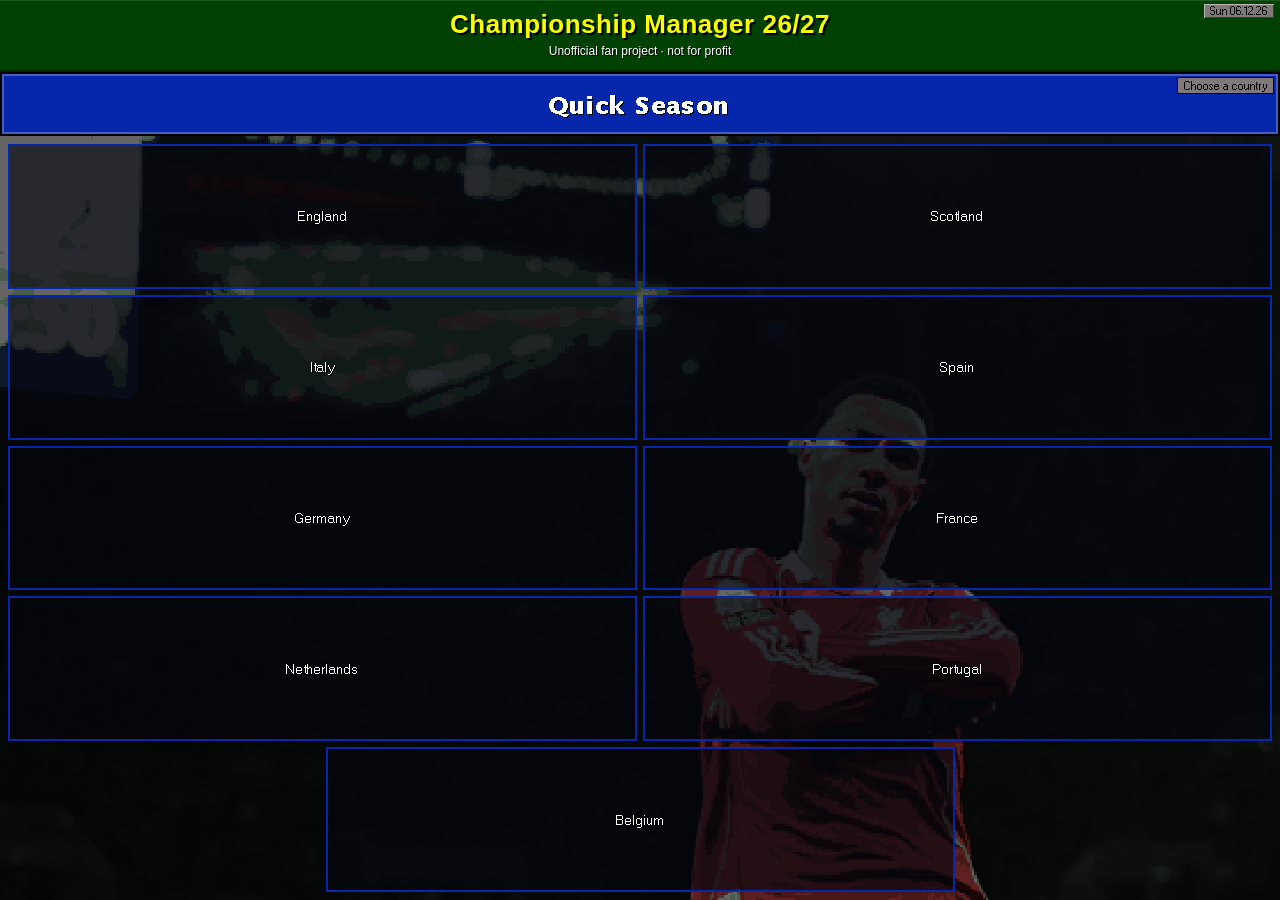
==== docs/index.html @ a817f006 "Initial commit: Reconstructed Championship Manager 26/27 standalone web edition" ====
<!doctype html>
<html lang="en">
<head>
<meta charset="utf-8">
<meta name="viewport" content="width=device-width, initial-scale=1">
<meta name="robots" content="noindex, nofollow">
<title>Quick Season · CM 26/27</title>
<link rel="icon" href="favicon.ico" sizes="any">
<link rel="icon" type="image/png" sizes="32x32" href="/assets/favicon-32.png">
<link rel="apple-touch-icon" href="/assets/apple-touch-icon.png">
<link rel="stylesheet" href="assets/site.css">

</head>
<body class="page-season" data-page="season" data-build="39">
<div id="bg"></div>

<header class="titlebar">
  <a class="longdate" id="longDate" href="index.html" data-tip="Back to the main screen">Championship Manager 26/27</a>
  <div class="tagline" data-tip="Unofficial, not-for-profit fan project. Not affiliated with or endorsed by Sports Interactive, Square Enix or Eidos. Championship Manager is a trademark of Square Enix.">Unofficial fan project · not for profit</div>
  <span class="datetag" id="shortDate"></span>
</header>


<nav class="minimenu" aria-label="Site">
  <a class="tile" href="index.html" data-page="home" data-tip="Back to the main screen">Home</a>
  <a class="tile" href="how-to-play" data-page="how-to-play" data-tip="What you need, saving, how long things take, and common questions">How to Play / FAQs</a>
  <a class="tile" href="see-the-game" data-page="see-the-game" data-tip="Stills from the game, with what's new">View Screenshots</a>
  <a class="tile" href="database.html" data-page="database" data-tip="How the 2026/27 players, clubs and managers break down">Explore Database</a>
  <a class="tile" href="changes.html" data-page="changes" data-tip="Every fix and change since launch, and known issues">Latest Updates</a>
  <a class="tile" href="feedback" data-page="feedback" data-tip="Report a bug, wrong player data, or an idea">Share Feedback</a>
  <a class="tile go" href="quick-season.html" data-page="play" data-tip="Play the game in this browser">Play Full Game</a>
  <a class="tile go touch-tile" href="quick-season.html" data-page="season" data-tip="Take over a club and play a quick season on your phone">Play Quick Season</a>
  
</nav>

<main>
<div id="season" class="season" aria-live="polite"><p class="qs-hint">Loading the leagues…</p></div>
<noscript><p class="screen-sub">Quick Season needs JavaScript switched on.</p></noscript>
<div class="rotate-note" role="alert"><div><span class="rotate-icon" aria-hidden="true"></span><p>Turn your phone upright to play</p><small>Quick Season is laid out for portrait</small></div></div>

</main>

<p class="foot legal">Unofficial, not-for-profit fan project. Not affiliated with or endorsed by Sports Interactive, Square Enix or Eidos. Championship Manager is a trademark of Square Enix.</p>

<div class="status" id="status" role="status">Please Select</div>

<script src="assets/analytics.js"></script>
<script src="assets/site.js"></script>
<script src="assets/season.js"></script>
</body>
</html>
---- docs/assets/site.css ----
/* CM 26/27 site. Colours sampled from the game's main menu (title bar, menu tiles, "Please Select" bar). */
@font-face { font-family: 'CM Pixel'; src: url('fonts/ms_sans_serif.woff2') format('woff2'); font-weight: 400; }
@font-face { font-family: 'CM Pixel'; src: url('fonts/ms_sans_serif_bold.woff2') format('woff2'); font-weight: 700; }
/* The game's own bitmap fonts (CM2627/MY1-7.FNT), pixel for pixel: fnt_to_woff.py; season.js pixelSnap picks one per text at its own size */
@font-face { font-family: 'CM Lucida'; src: url('fonts/cm_lucida.woff2') format('woff2'); font-weight: 400; }
@font-face { font-family: 'CM Lucida'; src: url('fonts/cm_lucida_bold.woff2') format('woff2'); font-weight: 700; }
@font-face { font-family: 'CM Sans 13'; src: url('fonts/cm_sans_13.woff2') format('woff2'); }   /* the game's MS Sans Serif sizes (MY1-5.FNT) */
@font-face { font-family: 'CM Sans 16'; src: url('fonts/cm_sans_16.woff2') format('woff2'); }
@font-face { font-family: 'CM Sans 20'; src: url('fonts/cm_sans_20.woff2') format('woff2'); }
@font-face { font-family: 'CM Sans 24'; src: url('fonts/cm_sans_24.woff2') format('woff2'); }
@font-face { font-family: 'CM Sans 29'; src: url('fonts/cm_sans_29.woff2') format('woff2'); }

:root {
  --cm-bar: #004000;          /* title bar green */
  --cm-bar-edge: #002800;
  --cm-title: #fcfe02;        /* title bar text yellow */
  --cm-tile-edge: #0627ac;    /* menu tile border navy */
  --cm-tile: rgba(0, 0, 10, .38);
  --cm-tile-hover: rgba(6, 39, 172, .45);
  --cm-panel: rgba(4, 6, 22, .82);
  --cm-grey: #666466;         /* "Please Select" bar */
  --cm-grey-hi: #8c8a8c;
  --cm-grey-lo: #3a393a;
  --cm-tag: #7f797a;          /* date tag */
  --cm-text: #ffffff;
  --cm-muted: #c9cbd6;
  --cm-good: #5fe07a;
  --cm-bad: #ff6a5f;
  --game: 'Lucida Grande', 'Lucida Sans Unicode', 'Lucida Sans', Verdana, sans-serif;
  --pixel: 'CM Pixel', 'MS Sans Serif', Tahoma, sans-serif;
}
* { box-sizing: border-box; }
html, body { margin: 0; min-height: 100%; }
body { font: 14px/1.5 var(--game); color: var(--cm-text); background: #0b0d10; padding-bottom: 56px; }
a { color: var(--cm-title); }
/* Background: a floodlit pitch drawn in CSS (mown stripes, halfway line and centre circle), no photos */
#bg { position: fixed; inset: 0; z-index: -2;
  background:
    radial-gradient(ellipse at 50% 35%, rgba(255, 255, 255, .06), transparent 60%),
    url("data:image/svg+xml,%3Csvg xmlns='http://www.w3.org/2000/svg' viewBox='0 0 1000 640' preserveAspectRatio='xMidYMid slice'%3E%3Cg fill='none' stroke='%23ffffff' stroke-opacity='.10' stroke-width='3'%3E%3Crect x='40' y='40' width='920' height='560'/%3E%3Cline x1='500' y1='40' x2='500' y2='600'/%3E%3Ccircle cx='500' cy='320' r='90'/%3E%3Crect x='40' y='190' width='140' height='260'/%3E%3Crect x='820' y='190' width='140' height='260'/%3E%3C/g%3E%3C/svg%3E") center/cover no-repeat,
    repeating-linear-gradient(90deg, #15491f 0 7.14%, #11401b 7.14% 14.28%); }
#bg::after { content: ''; position: absolute; inset: 0; background: radial-gradient(ellipse at center, transparent 45%, rgba(0, 0, 0, .55)); }

/* Title bar: the date in yellow, a small date tag top right, as in the game */
.titlebar { position: sticky; top: 0; z-index: 10; background: var(--cm-bar); border-bottom: 2px solid var(--cm-bar-edge);
  box-shadow: inset 0 1px 0 #1d5a1d, 0 2px 0 #000; padding: 10px 120px; text-align: center; }
.longdate { display: inline-block; font: 700 26px/1.1 var(--game); color: var(--cm-title); text-shadow: 2px 2px 0 #000; letter-spacing: .5px; text-decoration: none; }
.menu + .grid { margin-top: 28px; }   /* home: room between the tiles and the panels */
/* Home: 97/98 screens dissolving into 26/27, one at a time (assets/dissolve.js) */
.menu + .compare { margin-top: 28px; }   /* home: the 97/98 → 26/27 carousel sits between the tiles and the panels */
.compare + .grid { margin-top: 14px; }
/* home: What's different fills its panel to the height of the right-hand column, rows spread evenly */
#differences { display: flex; flex-direction: column; }
#differences .body { flex: 1; }
#differences table.cm { height: 100%; }
#differences table.cm th, #differences table.cm td { vertical-align: middle; }
.compare .body { display: grid; grid-template-columns: minmax(0, 640px) minmax(0, 1fr); gap: 12px; padding: 12px; }
.compare canvas { display: block; width: 100%; height: auto; image-rendering: pixelated; border: 2px solid var(--cm-tile-edge); background: #000; }
.compare-tiles { display: flex; flex-direction: column; gap: 6px; }
.compare-tiles button { flex: 1; font: 700 15px var(--game); color: var(--cm-text); text-shadow: 1px 1px 0 #000; text-align: left; padding: 8px 12px; cursor: pointer;
  background: var(--cm-panel); border: 2px solid var(--cm-tile-edge); }
.compare-tiles button small { display: block; font: 12px var(--game); color: var(--cm-muted); margin-top: 2px; }
.compare-tiles button:hover { border-color: var(--cm-title); }
.compare-tiles button.on { background: var(--cm-bar); color: var(--cm-title); }
.tagline { margin-top: 3px; font-size: 12px; color: var(--cm-text); text-shadow: 1px 1px 0 #000; }
.datetag { position: absolute; top: 4px; right: 6px; font: 11px var(--pixel); color: #000; background: var(--cm-tag); padding: 1px 6px;
  box-shadow: inset 1px 1px 0 #b9b5b6, inset -1px -1px 0 #3d3a3b; }

main { max-width: 1000px; margin: 0 auto; padding: 0 16px 24px; }
.screen-title { text-align: center; font: 700 28px/1.2 var(--game); margin: 4px 0 18px; text-shadow: 2px 2px 0 #000; }
.screen-sub { text-align: center; margin: -12px auto 20px; max-width: 620px; font-size: 15px; text-shadow: 1px 1px 0 #000; }
.screen-sub:first-child { margin-top: 6px; font-size: 17px; max-width: 900px; }
/* Phones and tablets only (same test as window.cmTouchOnly in site.js): e.g. the home line saying where the game plays */
.touch-only { display: none; }
@media (hover: none) and (pointer: coarse) { html:not(.laptop) .touch-only { display: block; } }
html.touch .touch-only { display: block; }   /* html.touch: site.js's wider test (Samsung Internet); html.laptop: Windows/ChromeOS touch laptops */
.screen-sub .lead { display: block; font-size: 20px; margin-bottom: 2px; }   /* home intro: the second line reads as its sub-title */

/* Menu tiles, as on the game's main screen */
.tile { font: 19px/1.15 var(--game); color: var(--cm-text); text-shadow: 2px 2px 0 #000; background: var(--cm-tile); text-decoration: none;
  border: 2px solid var(--cm-tile-edge); min-height: 150px; padding: 10px; display: flex; align-items: center; justify-content: center;
  text-align: center; cursor: pointer; }
.tile:hover, .tile:focus-visible { background: var(--cm-tile-hover); outline: none; }
.tile.go { color: var(--cm-title); }
/* Home: the game's main menu proportions: 128x107 tiles, 4 per row; a short last row is centred (7 tiles = 4 over 3 offset by half a tile) */
.menu { --gap: 10px; --cols: 4; display: flex; flex-wrap: wrap; justify-content: center; gap: var(--gap); max-width: 860px; margin: 0 auto 26px; }
.menu .tile { flex: 0 0 calc((100% - (var(--cols) - 1) * var(--gap)) / var(--cols)); min-width: 0; min-height: 0; aspect-ratio: 128 / 107; font-size: clamp(16px, 2.4vw, 22px); }
.minimenu { display: flex; gap: 4px; justify-content: center; flex-wrap: wrap; padding: 18px 16px 20px; }
.minimenu .tile { min-height: 0; font-size: 14px; padding: 7px 14px; }
.minimenu .tile.on { background: var(--cm-tile-edge); }
.page-home .minimenu { display: none; }
.page-season .minimenu .tile.go { display: none; }   /* Quick Season: no Play Now / Quick Season tiles */
.page-home main { padding-top: 18px; }

/* "Please Select" bar: says what's under the pointer (on Play, the game's save status) */
.status { position: fixed; left: 8px; right: 8px; bottom: 6px; z-index: 10; background: var(--cm-grey); color: #fff; text-align: center;
  font: 17px/1 var(--game); padding: 9px 12px 8px; text-shadow: 1px 1px 0 #000;
  box-shadow: inset 2px 2px 0 var(--cm-grey-hi), inset -2px -2px 0 var(--cm-grey-lo), 0 0 0 1px #000; }
.status.ok { color: var(--cm-good); }
.status.busy { color: var(--cm-bad); animation: busy 1.2s ease-in-out infinite alternate; }
@keyframes busy { to { color: #ffb4ad; } }
@media (prefers-reduced-motion: reduce) { .status.busy { animation: none; } }

.tile.off, .btn.off { color: var(--cm-muted); opacity: .6; cursor: not-allowed; }
.tile.off { flex-direction: column; padding-inline: 6px; }   /* room for 'Needs keyboard & mouse' on one line on phones */
.tile.touch-tile { display: none; flex-direction: column; }   /* Quick Season: phones and tablets only */
@media (hover: none) and (pointer: coarse) { html:not(.laptop) .tile.touch-tile { display: flex; } }   /* after the rule above, so it wins */
html.touch .tile.touch-tile { display: flex; }
.tile.touch-tile small { display: block; font-size: 12px; margin-top: 6px; color: var(--cm-muted); }
.tile.desk-tile { flex-direction: column; }   /* home on a computer: Play Mobile Game in Share Feedback's place (phones keep Feedback) */
.tile.go.desk-tile { color: var(--cm-text); }   /* white on a computer, where Play Original Game is the yellow one */
.tile.desk-tile small { display: block; font-size: 13px; margin-top: 6px; color: var(--cm-muted); }
@media (hover: none) and (pointer: coarse) { html:not(.laptop) .tile.desk-tile { display: none; } }
html.touch .tile.desk-tile { display: none; }
/* Home tiles' sub-lines, computers only (phones keep short tiles; Play Game gets "Needs a computer" from site.js) */
.menu .tile { flex-direction: column; }
.desk-only { display: block; font-size: 13px; margin-top: 6px; color: var(--cm-muted); }
.tile.off small { display: block; font-size: 12px; margin-top: 6px; color: var(--cm-title); }
@media (hover: none) and (pointer: coarse) { html:not(.laptop) .tile small.desk-only { display: none; } }   /* after .tile.off small, so it wins */
html.touch .tile small.desk-only { display: none; }
.btn.off small { margin-left: 6px; font-size: 11px; color: var(--cm-title); }
.touchnote { margin: auto; max-width: 520px; padding: 18px 20px; text-align: center; }
.touchnote h2 { color: var(--cm-title); font-size: 20px; margin-bottom: 8px; }
.touchnote p { margin-bottom: 12px; }
.touchnote-links { display: flex; gap: 4px; justify-content: center; flex-wrap: wrap; margin-bottom: 14px; }
.touchnote-links .tile { min-height: 0; font-size: 15px; padding: 9px 14px; }
.touchnote .muted a { color: var(--cm-title); text-decoration: underline; }

/* Panels */
.grid { display: grid; gap: 14px; grid-template-columns: repeat(12, 1fr); }
.s12 { grid-column: span 12; } .s6 { grid-column: span 6; } .s8 { grid-column: span 8; } .s7 { grid-column: span 7; } .s5 { grid-column: span 5; } .s4 { grid-column: span 4; }
.col { display: grid; gap: 14px; align-content: start; }
.s8.center { grid-column: 3 / span 8; }
.panel { background: var(--cm-panel); border: 2px solid var(--cm-tile-edge); scroll-margin-top: 70px; }
.panel > h2 { margin: 0; padding: 5px 10px; font: 700 15px var(--game); color: var(--cm-title); background: var(--cm-bar);
  text-shadow: 1px 1px 0 #000; border-bottom: 2px solid var(--cm-tile-edge); display: flex; justify-content: space-between; align-items: center; gap: 8px; }
.panel > h2 a.small { white-space: nowrap; }   /* the heading wraps, never the link */
.panel > h2 small, .panel > h2 a.small { font: 11px var(--pixel); color: #e6f2e6; text-shadow: none; }
.body { padding: 12px 14px; }
.body p { margin: 0 0 10px; } .body p:last-child { margin-bottom: 0; }
.body h3 { font: 700 14px var(--game); color: var(--cm-title); margin: 16px 0 4px; }
.body h3:first-child { margin-top: 0; }
.muted { color: var(--cm-muted); font-size: 12px; }

.btn { font: 14px var(--game); color: #fff; background: var(--cm-grey); border: 0; padding: 6px 14px; cursor: pointer; text-shadow: 1px 1px 0 #000;
  text-decoration: none; display: inline-block;
  box-shadow: inset 2px 2px 0 var(--cm-grey-hi), inset -2px -2px 0 var(--cm-grey-lo), 0 0 0 1px #000; }
.btn:active { box-shadow: inset 2px 2px 0 var(--cm-grey-lo), inset -2px -2px 0 var(--cm-grey-hi), 0 0 0 1px #000; }
.btn.go { background: var(--cm-bar); color: var(--cm-title); box-shadow: inset 2px 2px 0 #1d6a1d, inset -2px -2px 0 #001c00, 0 0 0 1px #000; }
.btn.sm { font-size: 12px; padding: 2px 8px; }
.btn:disabled { opacity: .55; cursor: default; }

.badge { display: inline-block; font: 11px var(--pixel); padding: 1px 6px; background: var(--cm-tile-edge); color: #fff; text-shadow: none; }
.badge.ng { background: #9a1018; }
.badge.inv { background: var(--cm-title); color: #000; }

table.cm { width: 100%; border-collapse: collapse; }
table.cm th, table.cm td { text-align: left; padding: 5px 8px; border-bottom: 1px solid rgba(6, 39, 172, .7); vertical-align: top; }
table.cm th { color: var(--cm-title); font-weight: 700; white-space: nowrap; }
table.cm th.n { text-align: right; }
table.cm td.n { text-align: right; font-weight: 700; font-variant-numeric: tabular-nums; }

/* Player info, in club colours */
.strip { display: flex; justify-content: space-between; gap: 8px; padding: 5px 8px; font-weight: 700; text-shadow: none; border: 1px solid #000; }
.pdl { display: grid; grid-template-columns: auto 1fr; gap: 2px 12px; margin: 10px 0; }
.pdl dt { color: var(--cm-title); } .pdl dd { margin: 0; }
.attrs { display: grid; grid-template-columns: 1fr 1fr; gap: 4px 14px; font-size: 13px; }
.attr { display: grid; grid-template-columns: 86px 1fr 20px; align-items: center; gap: 6px; }
.bar { height: 8px; background: #22252e; border: 1px solid var(--cm-tile-edge); }
.bar i { display: block; height: 100%; background: var(--cm-good); }
.attr b { text-align: right; }

/* News */
.inbox { display: grid; grid-template-columns: 270px 1fr; gap: 10px; }
.inbox ul { list-style: none; margin: 0; padding: 0; max-height: 520px; overflow: auto; border: 1px solid var(--cm-tile-edge); }
.inbox li { padding: 6px 8px; cursor: pointer; border-bottom: 1px solid rgba(6, 39, 172, .6); font-size: 13px; }
.inbox li .d { display: block; font: 11px var(--pixel); color: var(--cm-muted); }
.inbox li.on { background: var(--cm-tile-edge); }
.inbox li:not(.on):hover { background: rgba(6, 39, 172, .35); }
.read h3 { margin: 0 0 6px !important; font-size: 17px !important; }
.read .meta { margin-bottom: 10px; display: flex; gap: 4px; flex-wrap: wrap; align-items: center; }
.read ul { margin: 0; padding-left: 18px; } .read li { margin-bottom: 10px; }
.read li .badges { display: flex; gap: 4px; flex-wrap: wrap; margin-bottom: 3px; }
.newsrow { display: grid; grid-template-columns: 58px 1fr; gap: 8px; padding: 6px 0; border-bottom: 1px solid rgba(6, 39, 172, .6); font-size: 13px; color: var(--cm-text); text-decoration: none; }
.newsrow:hover b { color: var(--cm-title); }
.issue { padding: 5px 0; border-bottom: 1px solid rgba(6, 39, 172, .6); }

ol.steps { margin: 0; padding-left: 20px; } ol.steps li { margin-bottom: 9px; }
ol.steps ul { margin: 6px 0 0; padding-left: 18px; } ol.steps ul li { margin-bottom: 4px; }
.faq details { border: 2px solid var(--cm-tile-edge); background: var(--cm-tile); margin-bottom: 6px; }
.faq summary { cursor: pointer; padding: 7px 10px 7px 30px; position: relative; list-style: none; font-weight: 700; }
.faq summary::-webkit-details-marker { display: none; }
.faq summary::before { content: '+'; position: absolute; left: 11px; color: var(--cm-title); }
.faq details[open] summary::before { content: '\2212'; }
.faq summary:hover, .faq summary:focus-visible { background: var(--cm-tile-hover); outline: none; }
.faq details p { margin: 0; padding: 2px 12px 10px 30px; }
.faq h3 { margin-top: 18px; }
code { font: 12px ui-monospace, Menlo, monospace; background: #000; color: var(--cm-good); padding: 1px 4px; border: 1px solid var(--cm-tile-edge); }

form .f { margin-bottom: 12px; }
form .l { display: block; color: var(--cm-title); font-weight: 700; margin-bottom: 4px; }
form input[type=text], form input[type=email], form textarea { width: 100%; font: 14px var(--game); padding: 6px 8px; color: #000; background: #fff; border: 0;
  box-shadow: inset 2px 2px 0 var(--cm-grey-lo), inset -1px -1px 0 var(--cm-grey-hi); }
form textarea { min-height: 110px; resize: vertical; }
.radios { display: flex; flex-wrap: wrap; gap: 4px 16px; }
.two { display: grid; grid-template-columns: 1fr 1fr; gap: 10px; }
.auto { font: 11px var(--pixel); background: #000; border: 1px solid var(--cm-tile-edge); padding: 5px 8px; color: var(--cm-muted); }
.err { color: var(--cm-bad); }
.drop { position: relative; border: 2px dashed var(--cm-tile-edge); background: #000; padding: 12px; font-size: 13px; color: var(--cm-muted); text-align: center; }
.drop.over { border-color: var(--cm-title); color: var(--cm-text); }
.drop input { position: absolute; inset: 0; opacity: 0; cursor: pointer; }
.thumbs { display: flex; gap: 8px; flex-wrap: wrap; margin-top: 8px; }
.thumbs figure { position: relative; margin: 0; border: 2px solid var(--cm-tile-edge); background: #000; }
.thumbs img { display: block; height: 72px; width: auto; }
.thumbs button { position: absolute; top: 2px; right: 2px; font: 700 12px/1 var(--game); padding: 3px 6px; background: var(--cm-bad); color: #fff; border: 0; cursor: pointer; }
.hp { position: absolute; left: -9999px; width: 1px; height: 1px; overflow: hidden; }

/* Play: the game fills the screen; the status bar carries the save status */
body.page-play { height: 100vh; display: flex; flex-direction: column; padding-bottom: 0; }
.page-play .titlebar { position: static; }
.page-play .minimenu { padding: 8px 16px; }
.page-play .minimenu :is([data-page=see-the-game], [data-page=database], [data-page=changes], [data-page=play]) { display: none; }   /* keep the game screen's menu short */
.page-play main { flex: 1; min-height: 0; max-width: none; width: 100%; padding: 0 8px; display: flex; flex-direction: column; }
.page-play #dos { flex: 1; min-height: 0; border: 2px solid var(--cm-tile-edge); background: #000; }
.page-play .status { position: static; margin: 0 0 6px; }

/* 404: the game's termination screen */
.term { background: #000; color: #aaa; font: 16px/1.6 ui-monospace, Menlo, monospace; padding: 24px; border: 2px solid #333; max-width: 820px; margin: 0 auto; }
.term .hi { color: #fff; }

/* See the Game */
.still { margin: 0; }
.still img { display: block; width: 100%; height: auto; border-bottom: 2px solid var(--cm-tile-edge); }
.still figcaption { padding: 8px 12px 10px; font-size: 14px; }
.still figcaption b { color: var(--cm-title); margin-right: 4px; }
.still-cta { display: flex; flex-direction: column; }
.still-cta .body { flex: 1; display: flex; flex-direction: column; justify-content: center; font-size: 15px; }

.cta { text-align: center; margin: 20px 0 0; }
.foot { text-align: center; color: var(--cm-muted); font-size: 12px; text-shadow: 1px 1px 0 #000; margin-top: 20px; }
.foot.legal { margin: 20px 8px 0; font-size: 11px; }
.page-play .foot.legal { flex: none; margin: 4px 8px; }
.page-season .foot.legal { display: none; }   /* Quick Season has its own line */
[hidden] { display: none !important; }

/* Quick Season */
.season .ctr { text-align: center; }
.picklist { display: grid; gap: 4px; }
.picklist button { display: flex; justify-content: space-between; align-items: center; gap: 10px; text-align: left; padding: 11px 14px; cursor: pointer;
  font: 16px var(--game); color: var(--cm-text); text-shadow: 1px 1px 0 #000; background: var(--cm-tile); border: 2px solid var(--cm-tile-edge); }
.picklist button:hover, .picklist button:focus-visible { background: var(--cm-tile-hover); outline: none; }
.picklist small { font-size: 12px; color: var(--cm-muted); }
.clubpick { display: flex; justify-content: space-between; align-items: center; gap: 8px; text-align: left; padding: 10px 12px; cursor: pointer; font: 700 15px var(--game);
  color: var(--fg); background: var(--bg); border: 2px solid #000; box-shadow: inset 0 0 0 1px rgba(255, 255, 255, .25); }
.clubpick:hover, .clubpick:focus-visible { outline: 2px solid var(--cm-title); outline-offset: 1px; }
.stars { color: var(--cm-title); text-shadow: 1px 1px 0 #000; letter-spacing: 1px; white-space: nowrap; } .stars i { font-style: normal; opacity: .3; }
.clubpick .stars { color: inherit; text-shadow: none; }
.strip-sm { display: inline-block; padding: 3px 10px; font-weight: 700; border: 1px solid #000; text-shadow: none; }
.panel > h2 .strip-sm { font-size: 15px; }
.pitchrow { display: flex; justify-content: space-evenly; gap: 4px; }
.plist { display: grid; gap: 3px; margin-bottom: 8px; }
.prow { display: grid; grid-template-columns: 1fr auto; gap: 0 8px; text-align: left; padding: 7px 9px; cursor: pointer; font: 14px var(--game); color: var(--cm-text);
  background: var(--cm-tile); border: 1px solid var(--cm-tile-edge); }
.prow:not(:disabled):hover { background: var(--cm-tile-hover); }
.prow:disabled { cursor: default; }
.prow.in { border-color: var(--cm-title); }
.prow .pname i { font-style: normal; font: 11px var(--pixel); background: var(--cm-title); color: #000; padding: 0 4px; }
.prow .plabel { grid-row: 2; font-size: 12px; color: var(--cm-muted); } .prow .plabel em { font-style: normal; color: #ffc23a; }
.prow > span:last-child { grid-row: 1 / span 2; grid-column: 2; align-self: center; font-size: 17px; }
.season .warn { color: #ffc23a; }
.news { margin: 8px 0; padding-left: 18px; } .news li { margin-bottom: 4px; } .news li.bad { color: var(--cm-bad); }
.fixture { display: flex; justify-content: center; align-items: center; gap: 10px; flex-wrap: wrap; margin: 6px 0 10px; font-size: 17px; }
.fixture .score { font: 700 26px var(--game); color: var(--cm-title); text-shadow: 2px 2px 0 #000; min-width: 76px; text-align: center; }
.season .good { color: var(--cm-good); font-weight: 700; } .season .bad { color: var(--cm-bad); font-weight: 700; }
.season .actions { display: flex; gap: 6px; justify-content: center; flex-wrap: wrap; align-items: center; margin: 14px 0 10px; }
.btn.big { font-size: 17px; padding: 10px 26px; }
.form span, .form1 { display: inline-block; width: 22px; margin-left: 3px; text-align: center; font: 700 12px/20px var(--game); color: #000; text-shadow: none; }
.fW { background: var(--cm-good); } .fD { background: var(--cm-grey-hi); } .fL { background: var(--cm-bad); }
.verdict { text-align: center; font-size: 17px; margin: 8px 0 12px !important; }
.season details summary { cursor: pointer; color: var(--cm-title); margin-top: 6px; }
table.league tr.me td { background: var(--cm-title); color: #000; font-weight: 700; }
table.league tr.up td:first-child { box-shadow: inset 4px 0 0 var(--cm-good); }
table.league tr.down td:first-child { box-shadow: inset 4px 0 0 var(--cm-bad); }
.panel > h2 .back { float: right; }
.linkish { font: inherit; color: var(--cm-title); background: none; border: 0; padding: 0; text-decoration: underline; cursor: pointer; }
.page-season .screen-sub { margin-bottom: 14px; }

/* Quick Season game screens, after CM 97/98: club title bar, grey bevel buttons, yellow positions */
/* The page is the game: just the title bar, then a screen filling the rest of the window */
body.page-season { height: 100vh; height: 100dvh; display: flex; flex-direction: column; padding-bottom: 0; }
.page-season .titlebar { position: static; }
.page-season .minimenu, .page-season .status { display: none; }
.page-season main { flex: 1; min-height: 0; max-width: none; width: 100%; padding: 0; display: flex; flex-direction: column; }
.season { flex: 1; min-height: 0; display: flex; flex-direction: column; }
.qs-screen { flex: 1; min-height: 0; display: flex; flex-direction: column; background: rgba(0, 0, 0, .35); }
.qs-body { flex: 1; min-height: 0; overflow: auto; padding: 8px; display: flex; flex-direction: column; gap: 6px; }
.qs-screen.fit .qs-body { overflow: hidden; }
.qs-body > .picklist, .qs-body > .clubs, .qs-body > .sqlist, .qs-body > .roundup { width: 100%; }
.roundup { display: grid; gap: 8px; }
.mbar { font-size: clamp(16px, 2.6vw, 32px); } .mbar b { font-size: clamp(22px, 3.2vw, 40px); min-width: clamp(40px, 5vw, 64px); }
.mmin { font-size: clamp(34px, 5vw, 64px); } .mbox { font-size: clamp(19px, 3vw, 38px); max-height: 40vh; }
.mstatus { font-size: clamp(17px, 2.2vw, 28px); } .cmhead h2 { font-size: clamp(20px, 2.8vw, 34px); }
.rt { font: 700 15px var(--game); text-align: right; text-shadow: 1px 1px 0 #000; }
.rt.val { color: var(--cm-title); font-weight: 400; white-space: nowrap; }   /* estimated value, yellow as in CM 97/98 */
.rt.r1 { color: var(--cm-good); } .rt.r2 { color: #fff; } .rt.r3 { color: #c9cbd6; } .rt.r4 { color: #8d90a0; }
.spot .rt { font-size: 12px; text-align: center; }
.prow .pname i.lbl { font: 700 11px var(--game); } .prow .rt.cnd { font-weight: 400; } .prow .rt.cnd.warn { color: #ffc23a; }
.prow .rt { grid-row: 1 / span 2; grid-column: 2; align-self: center; font-size: 17px; }
/* Quick Season v5: two-per-row choices, fades between steps, help, fixtures, results, match log */
.choose { flex: 1; display: grid; grid-template-columns: 1fr 1fr; grid-auto-rows: minmax(54px, 1fr); gap: 6px; }
.choose button { display: flex; flex-direction: column; justify-content: center; align-items: center; gap: 2px; padding: 8px; cursor: pointer; text-align: center;
  font: 700 18px/1.15 var(--game); color: var(--cm-text); text-shadow: 2px 2px 0 #000; background: var(--cm-tile); border: 2px solid var(--cm-tile-edge); }
.choose button:hover, .choose button:focus-visible { background: var(--cm-tile-hover); outline: none; }
.choose small { font: 13px var(--game); color: var(--cm-muted); text-shadow: 1px 1px 0 #000; }
.choose.clubs .clubpick { color: var(--fg); background: var(--bg); border: 2px solid #000; box-shadow: inset 0 0 0 1px rgba(255, 255, 255, .25); }
.choose.clubs .clubpick .cname { font-size: 16px; }
.choose.clubs .clubpick b { font: 700 13px var(--game); opacity: .85; }
.choose.clubs .clubpick:hover { outline: 2px solid var(--cm-title); outline-offset: -2px; }
/* Moving to a new screen: a quick dip to black, as in CM 97/98 (the new screen starts black and clears) */
.qs-screen.fade { position: relative; }
.qs-screen.fade::after { content: ''; position: absolute; inset: 0; background: #000; z-index: 10; pointer-events: none; animation: qs-fade .16s ease-out forwards; }
@keyframes qs-fade { from { opacity: 1; } to { opacity: 0; } }
@media (prefers-reduced-motion: reduce) { .qs-screen.fade::after { animation: none; opacity: 0; } }
.helpbtn { position: absolute; top: 4px; left: 4px; width: 26px; height: 26px; border-radius: 50%; border: 2px solid #000; background: var(--cm-grey); color: #fff;
  font: 700 15px var(--game); cursor: pointer; text-shadow: 1px 1px 0 #000; }
.sqrow .num { font-size: 13px; }
.newsbar { background: rgba(154, 16, 24, .85); color: #fff; padding: 6px 10px; font-size: 14px; text-shadow: 1px 1px 0 #000; border: 1px solid #000; }
.tabs { display: grid; grid-template-columns: 1fr 1fr; gap: 4px; flex: none; }
.tabs button { padding: 9px; font: 16px var(--game); color: #fff; background: var(--cm-tile); border: 2px solid var(--cm-tile-edge); cursor: pointer; text-shadow: 1px 1px 0 #000; }
.tabs button.on { background: var(--cm-tile-edge); color: var(--cm-title); }
table.fx { font-size: 17px; background: var(--cm-panel); }
table.fx td { padding: 7px 8px; } table.fx td.r { text-align: right; width: 45%; } table.fx td.c { text-align: center; white-space: nowrap; }
table.fx tr.next td { background: var(--cm-title); color: #000; font-weight: 700; text-shadow: none; }
table.fx tr.sc td { font-size: 13px; color: var(--cm-muted); padding-top: 2px; }
table.fx.mine { font-size: 20px; }
.meclub { font-weight: 700; }
.mrow { display: grid; grid-template-columns: 1fr auto 1fr; align-items: center; gap: 6px; }
.mrow .mtag { justify-self: start; } .mrow .mtag:last-child { justify-self: end; }
.mrow .mmin { margin: 0; }
.mlogt { border-collapse: collapse; } .mlogt td { padding: 1px 18px 1px 0; color: #e8e8e8; } .mlogt td.n { color: var(--cm-title); text-align: right; }
.mlogt i { display: inline-block; width: 10px; height: 10px; margin-right: 8px; border: 1px solid #000; vertical-align: middle; }
.mlogt tr.inj td:first-child { color: var(--cm-bad); }
.crowd { color: #2ec4c4; margin: 4px 0 0; }
/* Matchday screen, after CM 97/98's Fixtures / Results */
.cmhead.navyhead { --bg: #061a8a; --fg: var(--cm-title); }
.cmhead.navyhead h2 { color: var(--cm-title); text-shadow: 3px 3px 0 #000; }
.datetag2.left { right: auto; left: 4px; }
.daynav { flex: none; display: flex; align-items: flex-start; gap: 4px; }
.cmbtn.sm { flex: none; min-height: 34px; padding: 0 14px; font-size: 15px; }
.daystate { margin-left: auto; text-align: right; font: 13px/1.15 var(--game); color: #fff; text-shadow: 1px 1px 0 #000; }
.daytitle { flex: none; margin: 0; text-align: center; font: 700 clamp(22px, 3vw, 36px) var(--game); color: #fff; text-shadow: 2px 2px 0 #000; }
.dayt { width: 100%; border-collapse: separate; border-spacing: 0 4px; background: rgba(0, 0, 0, .45); padding: 6px 4px; font-size: clamp(16px, 2.4vw, 28px); }
.dayt td { padding: 2px 6px; color: #e8e8e8; text-shadow: 2px 2px 0 #000; white-space: nowrap; overflow: hidden; text-overflow: ellipsis; max-width: 0; }
.dayt td.pb { width: 52px; max-width: none; padding: 0 2px; } .dayt td.sc { width: 64px; max-width: none; text-align: center; color: #2ec4c4; font-weight: 700; }
.dayt td.meclub { color: var(--cm-title); }
.posbox { display: block; text-align: center; font-size: 13px; padding: 4px 0; background: var(--cm-tile-edge); color: #6fd8ff; text-shadow: none;
  box-shadow: inset 2px 2px 0 #4d6ee0, inset -2px -2px 0 #021a75; }
.match .qs-body { position: relative; }
.mdate { position: absolute; top: 0; right: 8px; z-index: 1; font: 11px var(--pixel); color: #000; background: var(--cm-tag); padding: 1px 6px; border: 1px solid #000; }
.match .mbox { position: relative; display: block; text-align: left; padding: 8px 12px; background: rgba(8, 8, 12, .8); overflow: hidden; }
#ml { font-size: clamp(18px, 2.6vw, 30px); }
.band { position: absolute; left: 4%; right: 4%; top: 50%; transform: translateY(-50%); padding: 10px 12px; text-align: center; font: clamp(18px, 2.8vw, 34px)/1.25 var(--game);
  background: #333; color: #fff; text-shadow: 2px 2px 0 rgba(0, 0, 0, .55); border: 1px solid #000; }
.band.light { text-shadow: none; }
@media (max-width: 480px) { .cmhead { padding: 15px 10px; } .mstatus { font-size: 15px; } .dayt td.pb { width: 40px; } .posbox { font-size: 11px; } .dayt td.sc { width: 50px; } }
.choose.resume { grid-template-columns: 1fr; max-width: 520px; width: 100%; margin: 0 auto; }
.choose.resume .clubpick { gap: 6px; } .choose.resume .clubpick small { color: inherit; opacity: .85; font-size: 14px; } .choose.resume .clubpick .cname { font-size: 24px; }
.choose > button:last-child:nth-child(odd) { grid-column: 1 / -1; justify-self: center; width: calc(50% - 3px); }   /* a lone last tile: same size, centred */
.qs-bar.top { padding-bottom: 4px; }
.mlog2 { display: grid; grid-template-columns: 1fr 1fr; gap: 0 16px; }
.mlog2 ul { list-style: none; margin: 0; padding: 0; }
.mlog2 li { display: flex; gap: 14px; color: #e8e8e8; text-shadow: 2px 2px 0 #000; }
.mlog2 li b { font-weight: 400; color: var(--cm-title); }
.mlog2 .away li { justify-content: flex-end; }
.mlog2 li.inj span { color: #2ed82e; }   /* injuries in green, as in CM 97/98 */ .mlog2 li.red span { color: #ff3b3b; }   /* sendings-off in red */
.mlog2 li.crowd { color: #2ec4c4; }
.menubtn { position: absolute; top: 4px; left: 4px; padding: 2px 8px; font: 12px var(--game); color: #fff; background: var(--cm-grey); border: 1px solid #000; cursor: pointer;
  box-shadow: inset 1px 1px 0 var(--cm-grey-hi), inset -1px -1px 0 var(--cm-grey-lo); text-shadow: 1px 1px 0 #000; }
.menulist { display: grid; gap: 6px; margin-top: 10px; }
.sqrow .num, .spot, .subs [data-n] { touch-action: none; cursor: grab; }
.subs [data-n] { padding: 3px 6px; border: 1px solid transparent; }
.spot.dragging, .subs .dragging { opacity: .35; }
.spot.droptarget, .subs .droptarget { outline: 2px solid var(--cm-title); outline-offset: 0; background: rgba(252, 254, 2, .15); }
.dragghost.spot, .dragghost[data-n] { background: rgba(11, 79, 11, .9); border: 2px solid var(--cm-title); color: #fff; padding: 2px 6px; }
.sqrow.dragging { opacity: .35; }
.sqrow.droptarget { outline: 2px solid var(--cm-title); outline-offset: -2px; background: rgba(6, 39, 172, .45); }
.dragghost { position: fixed; top: 0; left: 0; z-index: 60; pointer-events: none; opacity: .92; background: #0b0f2a; border: 2px solid var(--cm-title); }
.pattrs { display: grid; grid-template-columns: 1fr 1fr; gap: 4px 14px; font-size: 13px; }
.pattrs .attr { grid-template-columns: 96px 1fr 22px; }
@media (max-width: 480px) { .pattrs { grid-template-columns: 1fr; } }
.choose.clubs .clubpick.on { outline: 3px solid var(--cm-title); outline-offset: -3px; box-shadow: 0 0 0 2px #000, 0 0 14px rgba(252, 254, 2, .55); }
.sheet.full { align-items: stretch; }
.sheet.full .sheet-box { max-width: 900px; max-height: none; height: 100%; border-bottom: 2px solid var(--cm-tile-edge); }
.sheet.full .sheet-body { flex: 1; }
.sheet.full .sheet-box h2 { font-size: clamp(18px, 2.6vw, 26px); }
.sheet-sub { display: flex; flex-wrap: wrap; gap: 4px 14px; padding: 6px 10px; background: #061a8a; font-size: 14px; color: #fff; text-shadow: 1px 1px 0 #000; }
.sheet-sub .yel { color: var(--cm-title); }
.sheet-foot { flex: none; padding: 4px; padding-bottom: max(4px, env(safe-area-inset-bottom)); background: rgba(0, 0, 0, .55); display: flex; }
.pgroups { display: grid; grid-template-columns: repeat(auto-fit, minmax(160px, 1fr)); gap: 10px 18px; }
.pgroups h3 { margin: 0 0 4px; }
.pa { display: grid; grid-template-columns: 1fr auto; gap: 0 8px; align-items: baseline; padding: 3px 0 5px; font-size: 15px; color: #e8e8e8; }
.pa b { font-size: 17px; color: #fff; } .pa b.hi { color: var(--cm-good); } .pa b.lo { color: #9a9cab; }
.pa i { grid-column: 1 / -1; height: 4px; margin-top: 3px; background: linear-gradient(90deg, var(--cm-good) var(--w), #22252e var(--w)); }
/* v8: closer to CM 97/98 (16-bit) - two-line grey buttons, two-column squad, drawn pitch,
   player page, Confirm Selection, flashing goal banner */
.season { font-family: var(--game); -webkit-font-smoothing: none; font-smooth: never; }   /* Quick Season: season.js pixelSnap sets each text in one of the game's own bitmap fonts */
.cmhead h2 { font-weight: 700; letter-spacing: .03em; text-shadow: 3px 3px 0 rgba(0, 0, 0, .6); }
.cmbtn { line-height: 1.05; }
.qs-btns .cmbtn.go { font-size: 18px; }   /* Done / Start Season: the main action stays a touch bigger */
.cycler.on span, .cycler.on small { color: var(--cm-title); }
.cycler.on { background: #4f4e4f; box-shadow: inset 2px 2px 0 var(--cm-grey-lo), inset -2px -2px 0 #6e6d6e, 0 0 0 1px #000; }   /* and the button looks pressed in, a shade darker */   /* squad view other than Playing Positions: yellow, as in CM 97/98 */
.qs-btns + .qs-btns { margin-top: 4px; }
.qs-btns .cycler { flex: 1.4; }
.cmbtn.wide { flex: 3; }
.sqlist { grid-template-columns: 1fr 1fr; grid-template-rows: repeat(var(--rows), auto); grid-auto-flow: column; column-gap: 8px; }
.season .sqrow { grid-template-columns: 36px auto minmax(0, 1fr) auto; grid-template-areas: "num bd nm ps"; gap: 5px; font-size: 16px; padding: 2px 3px 2px 2px; }
.season .sqrow .num { grid-area: num; } .season .sqrow .nm { grid-area: nm; } .season .sqrow .ps { grid-area: ps; font-size: 12px; letter-spacing: -.01em; }
.season .sqrow .badge2 { grid-area: bd; padding: 2px 4px; } .season .sqrow .badge2:empty { display: none; }   /* no badge: the name gets the room */
.sqrow .nm { overflow: hidden; text-overflow: ellipsis; white-space: nowrap; }
.badge2 { font-size: 11px; padding: 2px 0; }
.badge2.tir { background: #b8860b; }
.tactics { flex: 1; min-height: 0; display: grid; grid-template-columns: 1fr; gap: 10px; }
.tlist { display: none; }
.tlrow { display: grid; grid-template-columns: 46px 1fr auto; gap: 10px; align-items: center; padding: 3px 0; font-size: 18px; color: #e8e8e8; text-shadow: 2px 2px 0 #000; }
.tlrow .num { display: flex; align-items: center; justify-content: center; height: 28px; font: 700 13px var(--game); background: var(--cm-tile-edge); color: #fff; box-shadow: inset 2px 2px 0 #4d6ee0, inset -2px -2px 0 #021a75; }
.tlrow.sub span:nth-child(2) { color: #b9bccb; }
@media (min-width: 900px) { .tactics { grid-template-columns: minmax(0, 1fr) minmax(0, 1.1fr); } .tlist { display: block; overflow: auto; } }
.cmpitch { background: #0b4f0b; border: 2px solid #000; }
.cmpitch .lines { position: absolute; inset: 0; width: 100%; height: 100%; }
.cmpitch .lines * { fill: none; stroke: rgba(130, 210, 130, .55); stroke-width: 1px; vector-effect: non-scaling-stroke; }
.cmpitch .lines .d { stroke-dasharray: 3 4; stroke: rgba(130, 210, 130, .35); }
/* the pitch: a box at real proportions, centred in the space; lines drawn by the SVG, players placed by height */
.tactics .cmpitch { display: flex; justify-content: center; align-items: center; padding: 0; background: none; background-image: none; border: 0; min-height: 0; }
.pitchbox { position: relative; height: 100%; max-width: 100%; aspect-ratio: 68 / 105; background: #0b4f0b; border: 2px solid #000; }
.cmpitch .lines { position: absolute; inset: 0; width: 100%; height: 100%; }
.cmpitch .lines .spotm { fill: rgba(130, 210, 130, .7); }
.cmpitch .pitchrow { position: absolute; left: 0; right: 0; transform: translateY(-50%); display: flex; justify-content: space-evenly; }
.spot { border: 0; background: none; }
.cmpitch .spot span { font-size: 13px; }   /* player names on the pitch: smaller than the positions above them */
.spot b { font-size: 16px; }
.spot.oop span { text-decoration: underline dotted var(--cm-title); text-underline-offset: 3px; }
.spot:hover, .spot:focus-visible { background: rgba(255, 255, 255, .1); }
.confirmbox { flex: 1; display: flex; align-items: center; justify-content: center; text-align: center; padding: 20px; font: clamp(22px, 3.4vw, 38px) var(--game);
  color: #fff; text-shadow: 2px 2px 0 #000; background: rgba(0, 0, 0, .45); }
.posbar { flex: none; padding: 8px; text-align: center; font: clamp(18px, 2.6vw, 30px) var(--game); color: #e8e8e8; text-shadow: 2px 2px 0 #000;
  background: #061a8a; border: 2px solid #000; box-shadow: inset 0 0 0 2px rgba(255, 255, 255, .15); }
.born { flex: none; margin: 4px 0; text-align: center; font: clamp(13px, 3.6vw, 28px) var(--game); color: #2ec4c4; text-shadow: 2px 2px 0 #000; }
.skills { display: grid; grid-template-columns: 1fr 1fr; gap: 0 10px; background: rgba(0, 0, 0, .45); padding: 4px 8px; }
.skills table { width: 100%; border-collapse: collapse; align-self: start; }
.skills td { padding: clamp(6px, 1.3vh, 12px) 4px; border-bottom: 1px solid rgba(255, 255, 255, .14); font: clamp(14px, 2.2vw, 24px) var(--game); color: #e8e8e8; text-shadow: 2px 2px 0 #000; }
.skills td.n { text-align: right; color: var(--cm-title); width: 2.5em; }
.skills tr.na td { color: #9a9cab; }   /* keepers: outfield skills that don't apply */
.skills td.cond { text-align: center; color: var(--cm-title); border-bottom: 0; padding-top: 8px; }
.skills td.cond.bad { color: var(--cm-bad); }
.band.goal { font-weight: 700; letter-spacing: .02em; padding: 16px 12px; transition: none; }
@media (max-width: 480px) {
  /* phones: two narrow columns, so each row stacks the name over his positions / condition / rating */
  .season .sqrow { grid-template-columns: 34px minmax(0, 1fr) auto; grid-template-areas: "num nm bd" "num ps bd"; row-gap: 0; font-size: 14px; gap: 0 5px; padding: 2px 2px; }
  .season .sqrow .num { grid-area: num; font-size: 11px; height: 34px; } .season .sqrow .nm { grid-area: nm; } .season .sqrow .ps { grid-area: ps; font-size: 11px; justify-self: start; }
  .season .sqrow .badge2 { grid-area: bd; align-self: center; font-size: 9px; padding: 2px 3px; }
  .qs-btns .cmbtn { font-size: 13px; min-height: 46px; } .qs-btns .cmbtn.go { font-size: 16px; } .cycler span { font-size: 13px; } .cycler small { font-size: 11px; } .cycler button { width: 26px; }
}
/* League table, after CM 97/98 */
.ltable { background: rgba(0, 0, 0, .45); padding: 6px 6px 10px; }
.lt { width: 100%; border-collapse: separate; border-spacing: 0 3px; font: clamp(14px, 2.4vw, 26px) var(--game); text-shadow: 2px 2px 0 #000; }
.lt tr.rec td { text-align: center; font-size: .7em; color: #d8d8d8; padding-bottom: 2px; }
.lt tr.hd th { padding: 3px 0; font-weight: 400; color: #fff; background: var(--cm-grey); border: 1px solid #000;
  box-shadow: inset 1px 1px 0 var(--cm-grey-hi), inset -1px -1px 0 var(--cm-grey-lo); width: 7.5%; }
.lt tr.hd th:last-child { width: 10%; }
.lt td { padding: 2px 3px; color: #2ec4c4; text-align: center; }
.lt td.pb { width: 11%; padding: 0 6px 0 0; } .lt td.pb .posbox { font-size: .62em; padding: 3px 0; }
.lt td.cl { text-align: left; color: #e8e8e8; white-space: nowrap; overflow: hidden; text-overflow: ellipsis; max-width: 0; width: 34%; }   /* 11 + 34 + 6 x 7.5 + 10 = 100 */
.lt tr.me td.cl { color: var(--cm-title); }
.lt td.pt span { display: block; color: #6fd8ff; background: var(--cm-tile-edge); padding: 2px 0; text-shadow: 1px 1px 0 #000;
  box-shadow: inset 2px 2px 0 #4d6ee0, inset -2px -2px 0 #021a75; }
.lt tr.cut td { border-bottom: 2px dashed rgba(46, 196, 196, .8); padding-bottom: 5px; }
/* Club fixtures, after CM 97/98 */
.cfx { width: 100%; border-collapse: separate; border-spacing: 0 4px; font: clamp(14px, 2.4vw, 26px) var(--game); text-shadow: 2px 2px 0 #000; }
.cfx td { padding: 0 4px; white-space: nowrap; }
.cfx td.dt { width: 1%; padding-left: 0; } .cfx td.dt span { display: block; padding: 3px 10px; font-size: .78em; color: #6fd8ff; text-shadow: none; text-align: center;
  background: var(--cm-tile-edge); box-shadow: inset 2px 2px 0 #4d6ee0, inset -2px -2px 0 #021a75; }
.cfx td.op { color: #e8e8e8; overflow: hidden; text-overflow: ellipsis; max-width: 0; width: 40%; }
.cfx td.ha { color: var(--cm-title); width: 1%; text-align: center; }
.cfx td.cp { color: #2ec4c4; overflow: hidden; text-overflow: ellipsis; max-width: 0; width: 35%; }
.cfx td.rs { width: 1%; padding-right: 0; } .cfx td.rs span { display: block; min-width: 3.2em; padding: 2px 6px; text-align: center; color: #fff; background: var(--cm-grey);
  box-shadow: inset 1px 1px 0 var(--cm-grey-hi), inset -1px -1px 0 var(--cm-grey-lo), 0 0 0 1px #000; }
.cfx tr.next td.op { color: var(--cm-title); }   /* the next match */
@media (max-width: 480px) { .cfx td.cp { display: none; } }   /* phones: no room for the competition */
/* Difficulty, half time */
.choose.hub { flex: none; display: flex; flex-wrap: wrap; justify-content: center; max-width: 760px; width: 100%; margin: auto; }   /* the main screen: big tiles in centred rows, as in CM 97/98 */
.choose.hub > button, .choose.hub > button:last-child:nth-child(odd) { flex: 0 0 calc((100% - 12px) / 3); width: auto; aspect-ratio: 6 / 5; }
.choose.hub button span { font: 400 clamp(20px, 3vw, 30px)/1.05 var(--game); color: #e4e4e4; text-shadow: 2px 2px 0 #000; }   /* styled like CM 97/98's menu tiles (regular weight, light grey, hard shadow, two lines) in the game font */
@media (max-width: 600px) { .choose.hub > button, .choose.hub > button:last-child:nth-child(odd) { flex-basis: calc((100% - 6px) / 2); aspect-ratio: 16 / 10; } }   /* phones: shorter tiles, so all five fit above the bar */
.choose.hub button small { display: block; margin-top: 6px; font: 400 clamp(14px, 1.8vw, 18px) var(--game); color: #b8b8b8; }
.credits { flex: 1; display: flex; flex-direction: column; align-items: center; justify-content: center; gap: 18px; text-align: center; padding: 12px; font: clamp(15px, 2vw, 19px) var(--game); color: #e8e8e8; text-shadow: 1px 1px 0 #000; }
.credits p { margin: 0; } .credits b { display: block; color: var(--cm-title); font-size: 1.15em; margin-bottom: 2px; }
.credits .fact { max-width: 620px; margin-top: 8px; padding: 12px 16px; border: 2px solid var(--cm-tile-edge); background: rgba(0, 0, 0, .45); color: #fff; font: inherit; cursor: pointer; text-shadow: inherit; }
.credits .fact span { display: block; line-height: 1.4; }
.qs-screen { background: linear-gradient(rgba(0, 0, 0, .6), rgba(0, 0, 0, .6)), url(photos/bg.png) 64% center / cover no-repeat, #000; image-rendering: pixelated; }   /* one of the game's photos behind every screen, dimmed and pixelated as in CM 97/98 */
.qs-screen .choose button:not(.clubpick) { background: rgba(4, 6, 14, .62); }   /* tiles darker than the photo, as in CM 97/98 */
.qs-screen .choose button:not(.clubpick):hover { background: rgba(20, 28, 70, .75); }
.choose.hub button:disabled { opacity: .45; cursor: default; }
.cmbtn.please { flex: 1; display: flex; align-items: center; justify-content: center; cursor: default; pointer-events: none; }
.choose.levels { grid-template-columns: 1fr; max-width: 640px; width: 100%; margin: 0 auto; }
.choose.levels > button:last-child:nth-child(odd) { width: auto; justify-self: stretch; grid-column: auto; }   /* one column: no centring of the last tile */
.choose.levels button { align-items: flex-start; text-align: left; padding: 12px 16px; gap: 6px; }
.choose.levels button i { font-style: normal; font-size: 13px; color: var(--cm-title); margin-left: 6px; }
.choose.levels small { font-size: 14px; line-height: 1.35; }
.choose.levels button.on { outline: 3px solid var(--cm-title); outline-offset: -3px; background: var(--cm-tile-hover); }
.cyclers.one { grid-template-columns: 1fr; margin-bottom: 10px; }
/* Phones held sideways: Quick Season is laid out for portrait, so ask for it (touch screens only) */
.rotate-note { display: none; position: fixed; inset: 0; z-index: 200; align-items: center; justify-content: center; text-align: center;
  background: rgba(4, 6, 22, .96); color: #fff; font: 20px var(--game); text-shadow: 2px 2px 0 #000; }
.rotate-note p { margin: 14px 0 4px; color: var(--cm-title); } .rotate-note small { color: var(--cm-muted); font-size: 14px; }
.rotate-icon { display: inline-block; width: 34px; height: 60px; border: 3px solid #fff; border-radius: 6px; animation: qs-turn 1.6s ease-in-out infinite; }
@keyframes qs-turn { 0%, 30% { transform: rotate(-90deg); } 60%, 100% { transform: rotate(0deg); } }
@media (orientation: landscape) and (max-height: 500px) and (hover: none) and (pointer: coarse) { html:not(.laptop) .rotate-note { display: flex; } }
@media (orientation: landscape) and (max-height: 500px) { html.touch .rotate-note { display: flex; } }
@media (prefers-reduced-motion: reduce) { .rotate-icon { animation: none; } }
.cmhead.light h2, .mbar.light, .mbox.light, .clubpick.light { text-shadow: none; }
@media (min-width: 900px) { .roundup { grid-template-columns: 1fr 1fr; align-items: start; } .sqlist { grid-template-columns: 1fr 1fr; grid-template-rows: repeat(var(--rows), auto); grid-auto-flow: column; column-gap: 24px; }   /* reads down, like CM */ }
.cmhead { flex: none; position: relative; background: var(--bg); color: var(--fg); border: 2px solid #000; box-shadow: inset 0 0 0 2px rgba(255, 255, 255, .25); padding: 14px 64px; text-align: center; }   /* even top and bottom: the title sits in the middle; sides clear the corner tags */
.cmhead h2 { margin: 0; font: 700 22px/1.15 var(--game); text-shadow: 2px 2px 0 rgba(0, 0, 0, .55); }
.datetag2 { position: absolute; top: 3px; right: 4px; font: 11px var(--pixel); color: #000; background: var(--cm-tag); padding: 1px 6px; border: 1px solid #000; }
.qs-hint { text-align: center; font-size: 13px; color: var(--cm-muted); margin: 2px 0; text-shadow: 1px 1px 0 #000; }
.qs-issue { text-align: center; color: var(--cm-bad); font-weight: 700; margin: 0 0 4px; text-shadow: 1px 1px 0 #000; }
.sqlist { display: grid; gap: 3px; background: var(--cm-panel); padding: 6px; border: 2px solid var(--cm-tile-edge); }
.sqrow { display: grid; grid-template-columns: 44px 40px 1fr auto; align-items: center; gap: 8px; padding: 3px 6px 3px 3px; background: none; border: 0; cursor: pointer;
  font: 18px var(--game); color: #e8e8e8; text-align: left; text-shadow: 2px 2px 0 #000; }
.sqrow:hover, .sqrow:focus-visible { background: rgba(6, 39, 172, .35); outline: none; }
.sqrow .num { display: flex; align-items: center; justify-content: center; height: 30px; background: var(--cm-tile-edge); color: #fff; font: 700 16px var(--game);
  box-shadow: inset 2px 2px 0 #4d6ee0, inset -2px -2px 0 #021a75; text-shadow: 1px 1px 0 #000; }
.sqrow.sub .num { background: #183e9e; }
.sqrow:not(.picked) .nm { color: #b9bccb; }
.sqrow .ps { color: var(--cm-title); font-size: 15px; white-space: nowrap; }
.badge2 { font: 700 12px var(--game); text-align: center; padding: 3px 0; text-shadow: none; }
.badge2.inj { background: #9a1018; color: #fff; } .badge2.sus { background: #d01818; color: #fff; } .badge2.tir { background: #b8860b; color: #000; }
.qs-bar { flex: none; padding: 4px; padding-bottom: max(4px, env(safe-area-inset-bottom)); background: rgba(0, 0, 0, .55); }
.qs-btns { display: flex; gap: 4px; }
.cmbtn { flex: 1; min-height: 50px; font: 15px var(--game); color: #fff; text-shadow: 2px 2px 0 #000; cursor: pointer; border: 0; background: var(--cm-grey);
  box-shadow: inset 2px 2px 0 var(--cm-grey-hi), inset -2px -2px 0 var(--cm-grey-lo), 0 0 0 1px #000; }
.cmbtn.go { flex: 2; }
.cmbtn:active { box-shadow: inset 2px 2px 0 var(--cm-grey-lo), inset -2px -2px 0 var(--cm-grey-hi), 0 0 0 1px #000; }
.cmbtn:disabled { color: #b4b2b4; cursor: default; }
.cyclers { flex: none; display: grid; grid-template-columns: 1fr 1fr; gap: 4px; }
.cycler { display: flex; align-items: stretch; background: var(--cm-grey); box-shadow: inset 2px 2px 0 var(--cm-grey-hi), inset -2px -2px 0 var(--cm-grey-lo), 0 0 0 1px #000; }
.cycler span { flex: 1; display: flex; flex-direction: column; justify-content: center; text-align: center; font: 15px/1.1 var(--game); color: #fff; text-shadow: 2px 2px 0 #000; padding: 6px 0; }
.cycler small { display: block; font-size: 13px; color: #e2e2e2; }
.cycler button { width: 44px; font: 26px var(--game); color: #fff; background: none; border: 0; cursor: pointer; text-shadow: 2px 2px 0 #000; }
.cmpitch { flex: 1; min-height: 0; position: relative; display: flex; flex-direction: column; justify-content: space-around; padding: 10px 4px; border: 2px solid #000; background: #0a5a0a;
  background-image: linear-gradient(transparent calc(50% - 1px), rgba(120, 200, 120, .5) calc(50% - 1px), rgba(120, 200, 120, .5) calc(50% + 1px), transparent calc(50% + 1px)),
    radial-gradient(circle at 50% 50%, transparent 54px, rgba(120, 200, 120, .5) 55px, rgba(120, 200, 120, .5) 56px, transparent 57px); }
.pitchrow { display: flex; justify-content: space-evenly; gap: 2px; align-items: center; }
.spot { flex: 0 1 86px; min-width: 0; background: none; border: 1px dashed transparent; cursor: pointer; padding: 2px; display: flex; flex-direction: column; align-items: center;
  font: 15px/1.15 var(--game); color: #fff; text-shadow: 2px 2px 0 #000; }
.spot b { color: var(--cm-title); font-size: 17px; }
.spot span { max-width: 100%; overflow: hidden; text-overflow: ellipsis; white-space: nowrap; }
.spot.empty span { color: #9fd49f; } .spot.empty b { color: #9fd49f; }
.spot.oop { border-color: rgba(255, 255, 255, .7); } .spot.tired span { color: #ffc23a; } .spot.hurt span { color: var(--cm-bad); }
.spot:hover, .spot:focus-visible { background: rgba(255, 255, 255, .12); outline: none; }
.subs { flex: none; display: flex; flex-wrap: wrap; gap: 4px 12px; justify-content: center; font-size: 13px; color: var(--cm-muted); text-shadow: 1px 1px 0 #000; }
.subs span { white-space: nowrap; color: #fff; }
.sheet { position: fixed; inset: 0; z-index: 50; background: rgba(0, 0, 0, .6); display: flex; align-items: flex-end; justify-content: center; }
.sheet-box { width: 100%; max-width: 560px; max-height: 78vh; display: flex; flex-direction: column; background: #0b0f2a; border: 2px solid var(--cm-tile-edge); border-bottom: 0; }
.sheet-box h2 { display: flex; justify-content: space-between; align-items: center; gap: 8px; margin: 0; padding: 8px 10px; font: 700 16px var(--game); color: var(--cm-title); background: var(--cm-bar); }
.sheet-body { overflow: auto; padding: 10px; padding-bottom: max(14px, env(safe-area-inset-bottom)); }
.sheet-body h3 { font: 700 14px var(--game); color: var(--cm-title); margin: 8px 0 4px; }
.shirts { display: grid; grid-template-columns: repeat(4, 1fr); gap: 4px; }
.shirt { display: flex; flex-direction: column; align-items: center; padding: 6px 2px; cursor: pointer; background: var(--cm-tile-edge); border: 0; color: #fff; font: 13px var(--game);
  box-shadow: inset 2px 2px 0 #4d6ee0, inset -2px -2px 0 #021a75; text-shadow: 1px 1px 0 #000; min-width: 0; }
.shirt b { font-size: 19px; } .shirt small { color: var(--cm-title); font-size: 11px; }
.shirt span { max-width: 100%; overflow: hidden; text-overflow: ellipsis; white-space: nowrap; font-size: 12px; }
.shirt.on { background: var(--cm-bar); } .shirt:disabled { opacity: .45; cursor: default; }
.shirt:nth-child(n + 12) { background: #183e9e; }
.match .qs-body { gap: 8px; }
.mbars { display: grid; grid-template-columns: 1fr 1fr; gap: 4px; }
.mbar { display: flex; align-items: center; justify-content: space-between; gap: 6px; background: var(--bg); color: var(--fg); border: 2px solid #000; padding: 6px 6px 6px 10px;
  font: 700 20px var(--game); text-shadow: 2px 2px 0 rgba(0, 0, 0, .5); min-width: 0; }
.mbar span { overflow: hidden; text-overflow: ellipsis; white-space: nowrap; }
.mbar b { background: #fff; color: #000; text-shadow: none; min-width: 40px; text-align: center; font-size: 26px; border: 2px solid #000; }
.mtag { align-self: flex-end; font: 11px var(--pixel); color: #000; background: var(--cm-tag); padding: 1px 6px; border: 1px solid #000; }
.mmin { text-align: center; font: 700 34px var(--game); color: var(--cm-title); text-shadow: 3px 3px 0 #000; margin-top: -6px; }
.mbox { flex: 1; max-height: 260px; min-height: 92px; display: flex; align-items: center; justify-content: center; text-align: center; padding: 10px 14px; font: 22px/1.25 var(--game);
  background: rgba(40, 40, 50, .75); color: #fff; text-shadow: 2px 2px 0 rgba(0, 0, 0, .55); border: 2px solid #000; box-shadow: inset 0 0 0 2px rgba(255, 255, 255, .2); }
.mposs { text-align: center; font-size: 12px; color: #fff; text-shadow: 1px 1px 0 #000; }
.pbar { height: 22px; margin-top: 2px; background: var(--cm-grey); border: 2px solid #000; padding: 3px; }
.pbar i { display: block; height: 100%; background: linear-gradient(90deg, var(--h) var(--p, 50%), var(--a) var(--p, 50%)); transition: background .6s; }
.mstatus { text-align: center; font: 20px var(--game); color: #fff; background: var(--cm-grey); padding: 8px; text-shadow: 2px 2px 0 #000;
  box-shadow: inset 2px 2px 0 var(--cm-grey-hi), inset -2px -2px 0 var(--cm-grey-lo), 0 0 0 1px #000; }
@media (max-width: 480px) {
  .sqrow .ps { font-size: 13px; }
  .mbar { font-size: 16px; } .mbox { font-size: 19px; min-height: 104px; }
  .cmpitch .spot span { font-size: 11px; } .cmbtn { font-size: 13px; padding: 0 2px; line-height: 1.1; }
}

@media (max-width: 760px) {
  .titlebar { padding: 18px 10px 8px; } .longdate { font-size: 17px; }
  .screen-title { font-size: 22px; }
  .tile { min-height: 92px; font-size: 16px; }
  .menu { --gap: 4px; --cols: 2; }
  .menu .tile { flex-grow: 1; aspect-ratio: auto; min-height: 92px; font-size: 16px; }   /* phones: two short columns (a lone last tile fills its row), or the menu fills the screen */
  .s8, .s8.center, .s7, .s6, .s5, .s4 { grid-column: span 12; }
  table.cm .wide { display: none; }
  table.cm th, table.cm td { padding: 5px 4px; }
  .inbox { grid-template-columns: 1fr; } .inbox ul { max-height: 190px; }
  .two, .attrs { grid-template-columns: 1fr; }
  .compare .body { grid-template-columns: 1fr; }
  .compare-tiles { display: grid; grid-template-columns: 1fr 1fr; }
  .compare-tiles button:last-child { grid-column: span 2; }
  .compare-tiles button small { display: none; }
  .status { font-size: 14px; }
}
@media (max-width: 480px) {
  table.cm.stack th, table.cm.stack td { display: block; border: 0; padding: 2px 0; }
  table.cm.stack tr { display: block; padding: 6px 0; border-bottom: 1px solid rgba(6, 39, 172, .7); }
  .longdate { font-size: 15px; }
}

/* Boss, Look Busy (play page): a 1990s spreadsheet over everything while the game is paused */
#bosssheet { position: fixed; inset: 0; width: 100vw; height: 100vh; z-index: 100; object-fit: contain; background: #000; image-rendering: pixelated; cursor: default; }
#bosssheet[hidden] { display: none; }

/* Quick Season text sizes, as measured on the original's screens (pixelSnap rounds everything else to the
   nearest of the game's sizes): menu tiles and the big grey bars MS Sans Serif 24px, other buttons 20px. */
.season .choose.hub button span { font-size: 24px; line-height: 1.1; }
.season .choose.hub button small { font-size: 16px; }
.season .qs-btns .cmbtn { font-size: 20px; }
.season .qs-btns .cmbtn.go, .season .qs-btns .cmbtn.please { font-size: 24px; }
.season .sqrow .nm, .season .tlrow span { font-size: 20px; }   /* player names: the original's 20px list size (16px on phones, for the long names) */
@media (max-width: 480px) { .season .sqrow .nm { font-size: 16px; } }
.season .band { font-size: 24px; }   /* match commentary, large as in the original */

.season .cmhead h2 { white-space: nowrap; overflow: hidden; }
.season .cmhead.notag { padding-inline: 10px; }   /* no corner date tag: the title can use the width */   /* title bars stay on one line (pixelSnap steps the size down if it must) */
.season .choose.resume .big { font-size: 29px; }   /* the welcome-back screen: Continue and New Game in the game's biggest MS Sans Serif */

/* Player Search (assets/search.js): the game's own screen at its real size, 640x480 in the game's
   fonts and colours (sampled from a 26/27 screenshot), scaled to fit by search.js */
.page-player-search main { max-width: 1000px; }
.ps-wrap { position: relative; width: 100%; max-width: 960px; margin: 0 auto; overflow: hidden; }
.cm640 { position: absolute; left: 0; top: 0; width: 640px; height: 480px; transform-origin: 0 0; overflow: hidden; color: #c8c8c8;
  font: 16px/1 'CM Sans 16', sans-serif; -webkit-font-smoothing: none; text-shadow: 1px 1px 0 #000;
  background: linear-gradient(rgba(0, 0, 0, .55), rgba(0, 0, 0, .55)), url(photos/bg.png) 60% center / cover no-repeat, #000; image-rendering: pixelated; }
.cm640 > * { position: absolute; box-sizing: border-box; }
.cm640 .ps-loading { position: static; padding: 200px 0; text-align: center; }
.cm640 .cm-title { left: 2px; right: 3px; top: 9px; height: 47px; background: #004000; border: 2px solid #001a00; box-shadow: inset 0 1px 0 #1d5a1d;
  display: flex; align-items: center; justify-content: center; }
.cm640 .cm-title h2 { margin: 0; font: 700 32px/1 'CM Lucida', sans-serif; color: #f8f838; text-shadow: 3px 3px 0 #000; }
.cm640 .cm-tag { top: 3px; height: 17px; padding: 0 6px; font: 13px/17px 'CM Sans 13', sans-serif; color: #000; text-shadow: none; background: #787878;
  box-shadow: inset 1px 1px 0 #b0b0b0, inset -1px -1px 0 #303030; z-index: 2; }
.cm640 button, .cm640 .cm-btn { font: 13px/1.05 'CM Sans 13', sans-serif; color: #f8f8f8; text-shadow: 1px 1px 0 #000; background: #606060; border: 0; padding: 0;
  box-shadow: inset 1px 1px 0 #a0a0a0, inset -1px -1px 0 #303030; cursor: pointer; display: flex; align-items: center; justify-content: center; text-align: center; }
.cm640 [data-act=reset], .cm640 [data-act=search], .cm640 [data-act=skills] { font: 16px/1 'CM Sans 16', sans-serif; }
.cm640 button:hover:not(.off) { background: #6c6c6c; }
.cm640 button.off { color: #a0a0a0; cursor: default; }
.cm640 .cm-btn.big { font: 24px/1 'CM Sans 24', sans-serif; }
.cm640 .cm-cyc { justify-content: space-between; color: #c8c8c8; padding: 0 3px; }
.cm640 .cm-cyc i { font: 20px/1 'CM Sans 20', sans-serif; font-style: normal; color: #303030; text-shadow: 1px 0 0 #909090; }
.cm640 .cm-cyc span { flex: 1; padding: 0 2px; }
.cm640 [data-cyc=based] span { color: #f8f838; }
.cm640 .ps-panel { left: 10px; top: 125px; width: 617px; height: 287px; background: rgba(0, 0, 0, .35); }
.cm640 .cm-head { top: 128px; width: 28px; height: 15px; font: 13px/15px 'CM Sans 13', sans-serif; text-align: center; color: #f8f838; background: #606060;
  box-shadow: inset 1px 1px 0 #a0a0a0, inset -1px -1px 0 #303030; }
.cm640 .ps-row { left: 0; width: 640px; height: 16px; white-space: nowrap; }
.cm640 .ps-row span { position: absolute; top: 0; overflow: hidden; text-overflow: clip; }
.cm640 .c-name { left: 33px; width: 142px; } .cm640 .c-club { left: 178px; width: 100px; color: #10d0d0; } .cm640 .c-lg { left: 281px; width: 100px; color: #10d0d0; }
.cm640 .c-pos { left: 383px; width: 58px; color: #f8d030; } .cm640 .c-val { left: 443px; width: 90px; color: #f08010; }
.cm640 .c-r { width: 28px; text-align: center; color: #10d0d0; }   /* CA, PA, Rep under the game's Aps/Gls/Ast-style headers */
.cm640 .ps-none { left: 0; right: 0; top: 260px; text-align: center; color: #f8f838; }
.cm640 .ps-name { display: flex; align-items: center; gap: 6px; padding: 0 8px; background: #606060; box-shadow: inset 1px 1px 0 #a0a0a0, inset -1px -1px 0 #303030;
  font: 13px/1 'CM Sans 13', sans-serif; color: #f8f838; cursor: text; }
.cm640 .ps-name input { flex: 1; min-width: 0; height: 19px; font: 16px/1 'CM Sans 16', sans-serif; color: #f8f8f8; background: #303030; border: 0; padding: 0 4px;
  box-shadow: inset 1px 1px 0 #181818; text-shadow: none; outline: none; }
.cm640 .ps-name input::placeholder { color: #909090; }
.cm640 .ps-count { cursor: default; color: #c8c8c8; }
.cm640 [data-act=skills].set { color: #f8f838; }   /* skills are being searched on */
/* Search Attributes (the Skills screen) */
.cm640 .sk-panel { left: 10px; top: 89px; width: 617px; height: 348px; background: rgba(0, 0, 0, .35); }
.cm640 .sk-head { top: 91px; width: 182px; height: 16px; font: 13px/16px 'CM Sans 13', sans-serif; text-align: center; color: #c8c8c8; background: #606060;
  box-shadow: inset 1px 1px 0 #a0a0a0, inset -1px -1px 0 #303030; }
.cm640 .sk-label { left: 18px; height: 14px; color: #f8d030; line-height: 14px; }
.cm640 .sk-val { width: 122px; height: 14px; text-align: center; line-height: 14px; color: #c8c8c8; }
.cm640 button.sk-step { position: absolute; width: 29px; height: 13px; line-height: 13px; background: #001878; color: #a0b0f0; font: 16px/1 'CM Sans 16', sans-serif;
  box-shadow: inset 1px 1px 0 #3050c0, inset -1px -1px 0 #000830; user-select: none; touch-action: manipulation; }
.cm640 button.sk-step:hover { background: #00229a; }
/* Player page (the game's player screen, Playing Skills) */
.cm640 .ps-row { cursor: pointer; }
.cm640 .ps-row:hover span { filter: brightness(1.25); }
.cm640 button.tab { font: 13px/1.05 'CM Sans 13', sans-serif; color: #c8c8c8; }
.cm640 button.tab.on { color: #f8f838; cursor: default; }
.cm640 button.tab.off { color: #888; }
.cm640 .pl-pos { left: 12px; top: 95px; width: 610px; height: 28px; background: #000850; border: 1px solid #000; box-shadow: inset 0 0 0 1px #102090;
  font: 24px/26px 'CM Sans 24', sans-serif; text-align: center; color: #c8c8c8; }
.cm640 .pl-panel { left: 21px; top: 130px; width: 598px; height: 218px; background: rgba(0, 0, 0, .35); }
.cm640 .pl-born { left: 21px; top: 134px; width: 598px; text-align: center; font: 24px/24px 'CM Sans 24', sans-serif; color: #00d8d8; }
.cm640 .pl-cell { width: 298px; height: 16.7px; display: flex; align-items: center; border-top: 1px solid rgba(110, 120, 110, .45); }
.cm640 .pl-cell span { flex: 1; padding-left: 8px; color: #c8c8c8; }
.cm640 .pl-cell b { width: 52px; text-align: center; font-weight: 400; color: #f0d048; border-left: 1px solid rgba(110, 120, 110, .45); }
.cm640 .pl-cell.wide b { width: 110px; }
.cm640 .pl-cell.dim span { color: #8a8a8a; } .cm640 .pl-cell.dim b { color: #a89040; }   /* a keeper's outfield-only skills */
/* Player Search on phones: the same screens stacked in one column (search.js switches below 600px) */
.cmphone { color: #c8c8c8; font: 16px/1.25 'CM Sans 16', sans-serif; -webkit-font-smoothing: none; text-shadow: 1px 1px 0 #000; display: flex; flex-direction: column; gap: 6px;
  padding: 6px; scroll-margin-top: 110px; background: linear-gradient(rgba(0, 0, 0, .55), rgba(0, 0, 0, .55)), url(photos/bg.png) 60% center / cover no-repeat, #000; image-rendering: pixelated; }
.cmphone .ps-loading { text-align: center; padding: 40px 0; }
.cmphone .cm-title { background: #004000; border: 2px solid #001a00; padding: 6px 4px; text-align: center; }
.cmphone .cm-title h2 { margin: 0; font: 700 24px/1.1 'CM Lucida', sans-serif; color: #f8f838; text-shadow: 2px 2px 0 #000; }
.cmphone button { font: 13px/1.1 'CM Sans 13', sans-serif; color: #f8f8f8; text-shadow: 1px 1px 0 #000; background: #606060; border: 0; min-height: 40px; padding: 4px 6px;
  box-shadow: inset 1px 1px 0 #a0a0a0, inset -1px -1px 0 #303030; cursor: pointer; touch-action: manipulation; }
.cmphone button.off { color: #909090; }
.cmphone button.set { color: #f8f838; }
.cmphone button.big { font: 24px/1 'CM Sans 24', sans-serif; min-height: 46px; }
.cmphone button.sm { min-height: 30px; padding: 2px 14px; }
.cmphone .cm-cyc { display: flex; align-items: center; justify-content: space-between; gap: 2px; color: #c8c8c8; }
.cmphone .cm-cyc i { font: 20px/1 'CM Sans 20', sans-serif; font-style: normal; color: #303030; text-shadow: 1px 0 0 #909090; }
.cmphone .cm-cyc span { flex: 1; text-align: center; }
.cmphone [data-cyc=based] span { color: #f8f838; }
.cmphone .ps-name { display: flex; align-items: center; gap: 6px; padding: 5px 8px; background: #606060; color: #f8f838; font: 13px 'CM Sans 13', sans-serif;
  box-shadow: inset 1px 1px 0 #a0a0a0, inset -1px -1px 0 #303030; }
.cmphone .ps-name input { flex: 1; min-width: 0; height: 30px; font: 16px 'CM Sans 16', sans-serif; color: #f8f8f8; background: #303030; border: 0; padding: 0 6px; outline: none; text-shadow: none; }
.cmphone .ps-name input::placeholder { color: #909090; }
.cmphone .ph-grid { display: grid; grid-template-columns: 1fr 1fr; gap: 4px; }
.cmphone .ph-count { display: flex; align-items: center; justify-content: space-between; padding: 0 2px; }
.cmphone .ph-list { background: rgba(0, 0, 0, .35); }
.cmphone .ps-row { padding: 5px 8px; border-top: 1px solid rgba(110, 120, 110, .35); cursor: pointer; }
.cmphone .ps-row div { display: flex; gap: 8px; align-items: baseline; }
.cmphone .ps-row .c-name { flex: 1; } .cmphone .ps-row .c-val { color: #f08010; }
.cmphone .ps-row div + div { font: 13px 'CM Sans 13', sans-serif; }
.cmphone .c-club, .cmphone .c-lg { color: #10d0d0; } .cmphone .c-lg { flex: 1; } .cmphone .c-pos { color: #f8d030; }
.cmphone .ps-none { padding: 30px 0; text-align: center; color: #f8f838; }
.cmphone .ph-pager { display: flex; gap: 4px; align-items: center; } .cmphone .ph-pager button { flex: 1; } .cmphone .ph-pager span { flex: 1; text-align: center; font: 13px 'CM Sans 13', sans-serif; }
.cmphone .ph-skhead { display: grid; grid-template-columns: 1fr 112px 112px; gap: 4px; font: 13px 'CM Sans 13', sans-serif; text-align: center; }
.cmphone .ph-skills { background: rgba(0, 0, 0, .35); }
.cmphone .ph-sk { display: grid; grid-template-columns: 1fr 34px 36px 34px 34px 36px 34px; gap: 2px; align-items: center; padding: 3px 4px; border-top: 1px solid rgba(110, 120, 110, .35); }
.cmphone .ph-sk span { font: 13px 'CM Sans 13', sans-serif; color: #f8d030; }
.cmphone .ph-sk b { font-weight: 400; text-align: center; }
.cmphone .sk-step { min-height: 30px; padding: 0; background: #001878; color: #a0b0f0; font: 16px 'CM Sans 16', sans-serif; box-shadow: inset 1px 1px 0 #3050c0, inset -1px -1px 0 #000830; user-select: none; }
.cmphone .pl-pos { background: #000850; border: 1px solid #000; box-shadow: inset 0 0 0 1px #102090; text-align: center; padding: 6px; font: 20px 'CM Sans 20', sans-serif; }
.cmphone .pl-born { text-align: center; color: #00d8d8; padding: 2px 4px; }
.cmphone .ph-cells { background: rgba(0, 0, 0, .35); }
.cmphone .pl-cell { display: flex; padding: 4px 8px; border-top: 1px solid rgba(110, 120, 110, .35); }
.cmphone .pl-cell span { flex: 1; } .cmphone .pl-cell b { font-weight: 400; color: #f0d048; }
.search-cta { display: flex; flex-direction: column; align-items: center; gap: 6px; margin: -6px 0 18px; }
.search-cta .btn { font-size: 18px; padding: 10px 26px; }
.search-cta span { font-size: 13px; color: var(--cm-muted); text-shadow: 1px 1px 0 #000; }
/* CA / PA / Rep on the player page, and Suggest a Change */
.cm640 .pl-ratings { left: 21px; top: 354px; width: 598px; height: 22px; display: flex; background: rgba(0, 0, 0, .45); border: 1px solid rgba(110, 120, 110, .45); }
.cm640 .pl-ratings span { flex: 1; text-align: center; line-height: 20px; color: #c8c8c8; } .cm640 .pl-ratings b { font-weight: 400; color: #f8f838; margin-left: 6px; }
.cm640 .pl-note { left: 21px; top: 384px; width: 598px; text-align: center; font: 13px 'CM Sans 13', sans-serif; color: #a0a0a0; }
.cmphone .c-rt { font: 13px 'CM Sans 13', sans-serif; color: #c8c8c8; } .cmphone .c-rt b { font-weight: 400; color: #10d0d0; margin: 0 8px 0 3px; }
.cmphone .pl-ratings { display: flex; background: rgba(0, 0, 0, .45); padding: 6px 4px; } .cmphone .pl-ratings span { flex: 1; text-align: center; }
.cmphone .pl-ratings b { font-weight: 400; color: #f8f838; margin-left: 4px; }

/*
     FILE ARCHIVED ON 09:51:48 Oct 14, 2026 AND RETRIEVED FROM THE
     INTERNET ARCHIVE ON 20:46:33 Oct 15, 2026.
     JAVASCRIPT APPENDED BY WAYBACK MACHINE, COPYRIGHT INTERNET ARCHIVE.

     ALL OTHER CONTENT MAY ALSO BE PROTECTED BY COPYRIGHT (17 U.S.C.
     SECTION 108(a)(3)).
*/
/*
playback timings (ms):
  capture_cache.get: 0.558
  load_resource: 239.051
  PetaboxLoader3.resolve: 33.33
  PetaboxLoader3.datanode: 15.543
*/
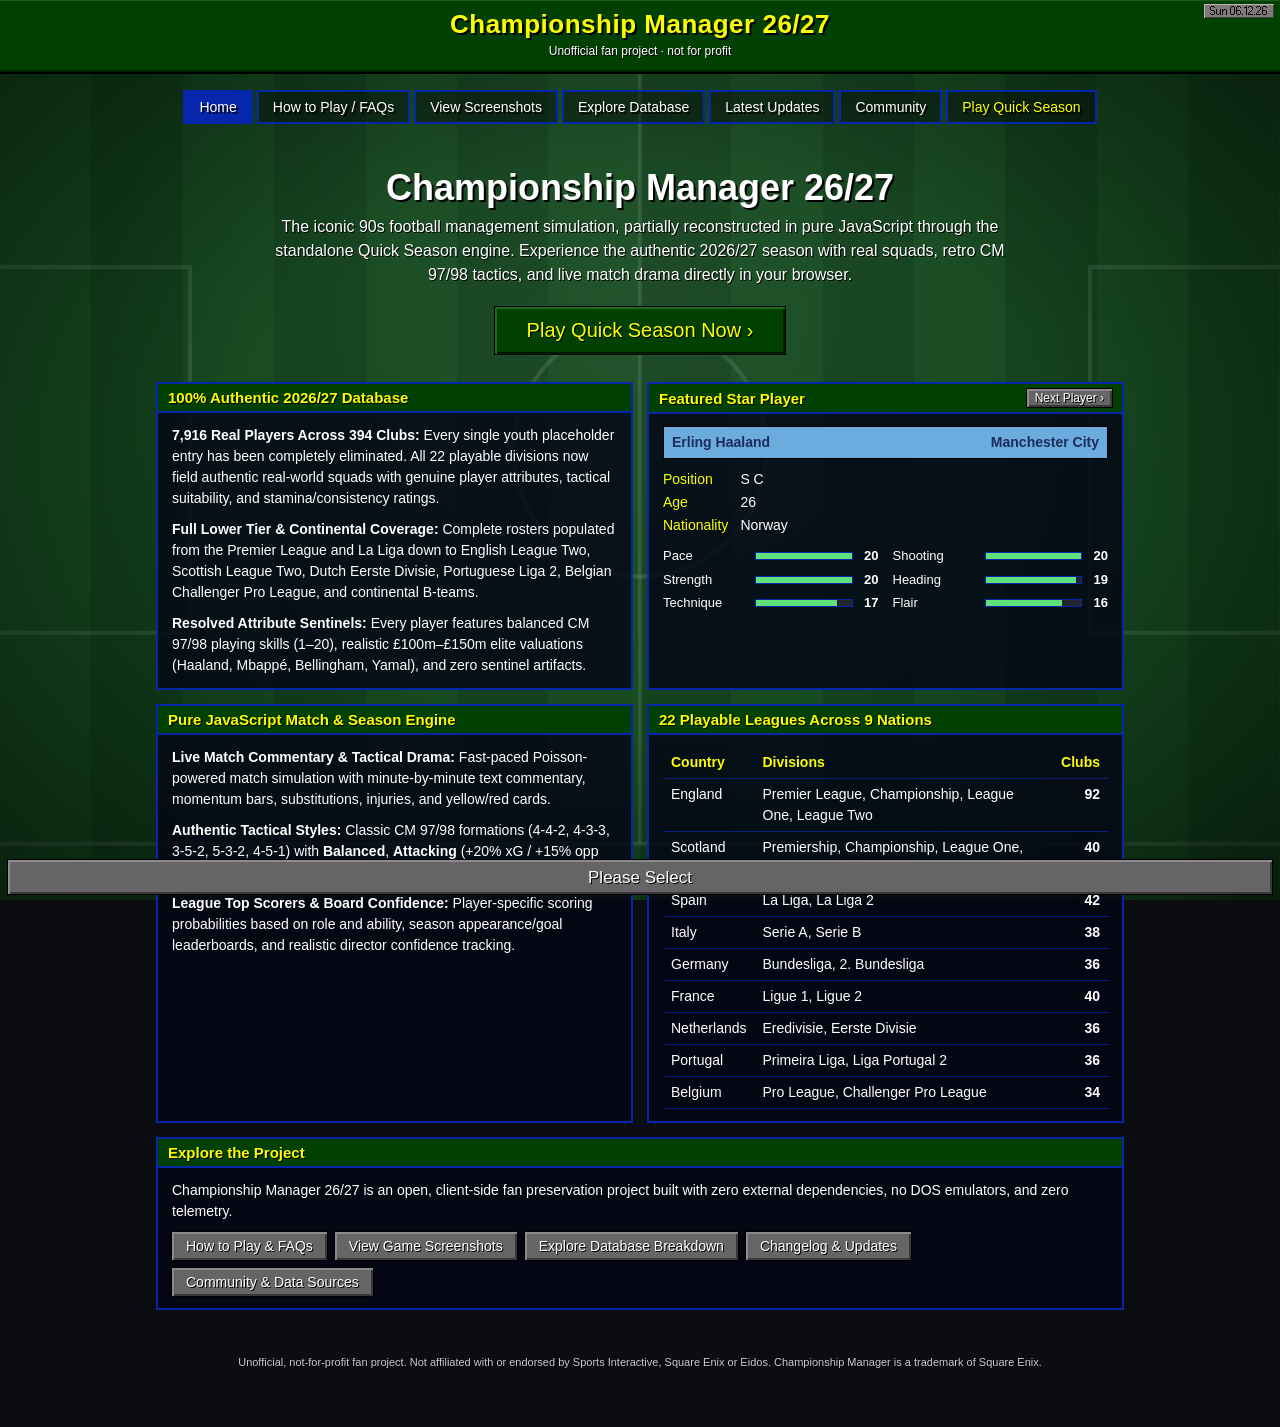
==== commit 19801a94: "Add Opposition Squad screen to Quick Season and update site navigation" ====
--- a/docs/index.html
+++ b/docs/index.html
@@ -4,14 +4,13 @@
 <meta charset="utf-8">
 <meta name="viewport" content="width=device-width, initial-scale=1">
 <meta name="robots" content="noindex, nofollow">
-<title>Quick Season · CM 26/27</title>
+<title>Championship Manager 26/27 · Standalone Web Edition</title>
 <link rel="icon" href="favicon.ico" sizes="any">
-<link rel="icon" type="image/png" sizes="32x32" href="/assets/favicon-32.png">
-<link rel="apple-touch-icon" href="/assets/apple-touch-icon.png">
+<link rel="icon" type="image/png" sizes="32x32" href="assets/favicon-32.png">
+<link rel="apple-touch-icon" href="assets/apple-touch-icon.png">
 <link rel="stylesheet" href="assets/site.css">
-
 </head>
-<body class="page-season" data-page="season" data-build="39">
+<body class="page-home" data-page="home" data-build="39">
 <div id="bg"></div>
 
 <header class="titlebar">
@@ -20,23 +19,86 @@
   <span class="datetag" id="shortDate"></span>
 </header>
 
-
 <nav class="minimenu" aria-label="Site">
-  <a class="tile" href="index.html" data-page="home" data-tip="Back to the main screen">Home</a>
-  <a class="tile" href="how-to-play" data-page="how-to-play" data-tip="What you need, saving, how long things take, and common questions">How to Play / FAQs</a>
-  <a class="tile" href="see-the-game" data-page="see-the-game" data-tip="Stills from the game, with what's new">View Screenshots</a>
+  <a class="tile on" href="index.html" data-page="home" data-tip="Back to the main screen">Home</a>
+  <a class="tile" href="how-to-play.html" data-page="how-to-play" data-tip="What you need, saving, how long things take, and common questions">How to Play / FAQs</a>
+  <a class="tile" href="see-the-game.html" data-page="see-the-game" data-tip="Stills from the game, with what's new">View Screenshots</a>
   <a class="tile" href="database.html" data-page="database" data-tip="How the 2026/27 players, clubs and managers break down">Explore Database</a>
   <a class="tile" href="changes.html" data-page="changes" data-tip="Every fix and change since launch, and known issues">Latest Updates</a>
-  <a class="tile" href="feedback" data-page="feedback" data-tip="Report a bug, wrong player data, or an idea">Share Feedback</a>
-  <a class="tile go" href="quick-season.html" data-page="play" data-tip="Play the game in this browser">Play Full Game</a>
-  <a class="tile go touch-tile" href="quick-season.html" data-page="season" data-tip="Take over a club and play a quick season on your phone">Play Quick Season</a>
-  
+  <a class="tile" href="feedback.html" data-page="feedback" data-tip="Community discussions and data source links">Community</a>
+  <a class="tile go" href="quick-season.html" data-page="play" data-tip="Play the game in this browser">Play Quick Season</a>
 </nav>
 
 <main>
-<div id="season" class="season" aria-live="polite"><p class="qs-hint">Loading the leagues…</p></div>
-<noscript><p class="screen-sub">Quick Season needs JavaScript switched on.</p></noscript>
-<div class="rotate-note" role="alert"><div><span class="rotate-icon" aria-hidden="true"></span><p>Turn your phone upright to play</p><small>Quick Season is laid out for portrait</small></div></div>
+<div class="screen-title" style="font-size: clamp(24px, 3.5vw, 36px);">Championship Manager 26/27</div>
+<p class="screen-sub" style="font-size: 16px; max-width: 760px;">
+  The iconic 90s football management simulation, partially reconstructed in pure JavaScript through the standalone Quick Season engine. Experience the authentic 2026/27 season with real squads, retro CM 97/98 tactics, and live match drama directly in your browser.
+</p>
+
+<p class="cta" style="margin: 20px 0 28px; text-align: center;">
+  <a class="btn go" style="font-size: 20px; padding: 12px 32px;" href="quick-season.html" data-tip="Take over a club and kick off your 2026/27 campaign!">Play Quick Season Now ›</a>
+</p>
+
+<div class="grid">
+  <div class="panel s6">
+    <h2>100% Authentic 2026/27 Database</h2>
+    <div class="body">
+      <p><b>7,916 Real Players Across 394 Clubs:</b> Every single youth placeholder entry has been completely eliminated. All 22 playable divisions now field authentic real-world squads with genuine player attributes, tactical suitability, and stamina/consistency ratings.</p>
+      <p><b>Full Lower Tier &amp; Continental Coverage:</b> Complete rosters populated from the Premier League and La Liga down to English League Two, Scottish League Two, Dutch Eerste Divisie, Portuguese Liga 2, Belgian Challenger Pro League, and continental B-teams.</p>
+      <p><b>Resolved Attribute Sentinels:</b> Every player features balanced CM 97/98 playing skills (1–20), realistic £100m–£150m elite valuations (Haaland, Mbappé, Bellingham, Yamal), and zero sentinel artifacts.</p>
+    </div>
+  </div>
+
+  <div class="panel s6" id="pinfo">
+    <h2>Featured Star Player <button class="btn sm" id="nextPlayer" data-tip="Cycle to another star player" style="float: right;">Next Player ›</button></h2>
+    <div class="body" id="pcardBody">
+      <!-- Populated dynamically by site.js from #players-data -->
+    </div>
+  </div>
+
+  <div class="panel s6">
+    <h2>Pure JavaScript Match &amp; Season Engine</h2>
+    <div class="body">
+      <p><b>Live Match Commentary &amp; Tactical Drama:</b> Fast-paced Poisson-powered match simulation with minute-by-minute text commentary, momentum bars, substitutions, injuries, and yellow/red cards.</p>
+      <p><b>Authentic Tactical Styles:</b> Classic CM 97/98 formations (4-4-2, 4-3-3, 3-5-2, 5-3-2, 4-5-1) with <b>Balanced</b>, <b>Attacking</b> (+20% xG / +15% opp xG), and <b>Defensive</b> styles.</p>
+      <p><b>League Top Scorers &amp; Board Confidence:</b> Player-specific scoring probabilities based on role and ability, season appearance/goal leaderboards, and realistic director confidence tracking.</p>
+    </div>
+  </div>
+
+  <div class="panel s6">
+    <h2>22 Playable Leagues Across 9 Nations</h2>
+    <div class="body">
+      <table class="cm">
+        <tbody>
+          <tr><th>Country</th><th>Divisions</th><th class="n">Clubs</th></tr>
+          <tr><td>England</td><td>Premier League, Championship, League One, League Two</td><td class="n">92</td></tr>
+          <tr><td>Scotland</td><td>Premiership, Championship, League One, League Two</td><td class="n">40</td></tr>
+          <tr><td>Spain</td><td>La Liga, La Liga 2</td><td class="n">42</td></tr>
+          <tr><td>Italy</td><td>Serie A, Serie B</td><td class="n">38</td></tr>
+          <tr><td>Germany</td><td>Bundesliga, 2. Bundesliga</td><td class="n">36</td></tr>
+          <tr><td>France</td><td>Ligue 1, Ligue 2</td><td class="n">40</td></tr>
+          <tr><td>Netherlands</td><td>Eredivisie, Eerste Divisie</td><td class="n">36</td></tr>
+          <tr><td>Portugal</td><td>Primeira Liga, Liga Portugal 2</td><td class="n">36</td></tr>
+          <tr><td>Belgium</td><td>Pro League, Challenger Pro League</td><td class="n">34</td></tr>
+        </tbody>
+      </table>
+    </div>
+  </div>
+
+  <div class="panel s12">
+    <h2>Explore the Project</h2>
+    <div class="body">
+      <p>Championship Manager 26/27 is an open, client-side fan preservation project built with zero external dependencies, no DOS emulators, and zero telemetry.</p>
+      <div style="display: flex; gap: 8px; flex-wrap: wrap; margin-top: 10px;">
+        <a class="btn" href="how-to-play.html">How to Play &amp; FAQs</a>
+        <a class="btn" href="see-the-game.html">View Game Screenshots</a>
+        <a class="btn" href="database.html">Explore Database Breakdown</a>
+        <a class="btn" href="changes.html">Changelog &amp; Updates</a>
+        <a class="btn" href="feedback.html">Community &amp; Data Sources</a>
+      </div>
+    </div>
+  </div>
+</div>
 
 </main>
 
@@ -44,8 +106,90 @@
 
 <div class="status" id="status" role="status">Please Select</div>
 
-<script src="assets/analytics.js"></script>
+<script type="application/json" id="players-data">
+[
+  {
+    "name": "Erling Haaland",
+    "club": "Manchester City",
+    "pos": "S C",
+    "age": 26,
+    "nation": "Norway",
+    "bg": "#6cabdd",
+    "fg": "#1c2c5b",
+    "attrs": [["Pace", 20], ["Shooting", 20], ["Strength", 20], ["Heading", 19], ["Technique", 17], ["Flair", 16]]
+  },
+  {
+    "name": "Jude Bellingham",
+    "club": "Real Madrid",
+    "pos": "AM LC",
+    "age": 23,
+    "nation": "England",
+    "bg": "#ffffff",
+    "fg": "#001a4e",
+    "attrs": [["Pace", 18], ["Shooting", 18], ["Passing", 17], ["Dribbling", 17], ["Stamina", 19], ["Flair", 19]]
+  },
+  {
+    "name": "Kylian Mbappé",
+    "club": "Real Madrid",
+    "pos": "S C",
+    "age": 27,
+    "nation": "France",
+    "bg": "#ffffff",
+    "fg": "#001a4e",
+    "attrs": [["Pace", 20], ["Shooting", 19], ["Dribbling", 20], ["Technique", 20], ["Flair", 20], ["Off the Ball", 19]]
+  },
+  {
+    "name": "Lamine Yamal",
+    "club": "Barcelona",
+    "pos": "AM/F R",
+    "age": 19,
+    "nation": "Spain",
+    "bg": "#a50044",
+    "fg": "#edbb00",
+    "attrs": [["Pace", 18], ["Dribbling", 20], ["Technique", 19], ["Flair", 20], ["Passing", 18], ["Vision", 18]]
+  },
+  {
+    "name": "Harry Kane",
+    "club": "Bayern München",
+    "pos": "S C",
+    "age": 33,
+    "nation": "England",
+    "bg": "#dc052d",
+    "fg": "#ffffff",
+    "attrs": [["Shooting", 20], ["Passing", 19], ["Technique", 19], ["Heading", 18], ["Composure", 20], ["Strength", 17]]
+  },
+  {
+    "name": "Cole Palmer",
+    "club": "Chelsea",
+    "pos": "AM RC",
+    "age": 24,
+    "nation": "England",
+    "bg": "#034694",
+    "fg": "#ffffff",
+    "attrs": [["Passing", 19], ["Flair", 19], ["Technique", 19], ["Shooting", 18], ["Vision", 19], ["Composure", 19]]
+  },
+  {
+    "name": "Bukayo Saka",
+    "club": "Arsenal",
+    "pos": "AM/F R",
+    "age": 25,
+    "nation": "England",
+    "bg": "#ef0107",
+    "fg": "#ffffff",
+    "attrs": [["Pace", 18], ["Dribbling", 19], ["Work Rate", 19], ["Technique", 18], ["Crossing", 18], ["Passing", 17]]
+  },
+  {
+    "name": "Vinícius Júnior",
+    "club": "Real Madrid",
+    "pos": "AM/F L",
+    "age": 26,
+    "nation": "Brazil",
+    "bg": "#ffffff",
+    "fg": "#001a4e",
+    "attrs": [["Pace", 20], ["Dribbling", 20], ["Flair", 20], ["Shooting", 18], ["Agility", 19], ["Technique", 19]]
+  }
+]
+</script>
 <script src="assets/site.js"></script>
-<script src="assets/season.js"></script>
 </body>
 </html>
--- a/docs/assets/site.css
+++ b/docs/assets/site.css
@@ -1,767 +1,762 @@
-/* CM 26/27 site. Colours sampled from the game's main menu (title bar, menu tiles, "Please Select" bar). */
-@font-face { font-family: 'CM Pixel'; src: url('fonts/ms_sans_serif.woff2') format('woff2'); font-weight: 400; }
-@font-face { font-family: 'CM Pixel'; src: url('fonts/ms_sans_serif_bold.woff2') format('woff2'); font-weight: 700; }
-/* The game's own bitmap fonts (CM2627/MY1-7.FNT), pixel for pixel: fnt_to_woff.py; season.js pixelSnap picks one per text at its own size */
-@font-face { font-family: 'CM Lucida'; src: url('fonts/cm_lucida.woff2') format('woff2'); font-weight: 400; }
-@font-face { font-family: 'CM Lucida'; src: url('fonts/cm_lucida_bold.woff2') format('woff2'); font-weight: 700; }
-@font-face { font-family: 'CM Sans 13'; src: url('fonts/cm_sans_13.woff2') format('woff2'); }   /* the game's MS Sans Serif sizes (MY1-5.FNT) */
-@font-face { font-family: 'CM Sans 16'; src: url('fonts/cm_sans_16.woff2') format('woff2'); }
-@font-face { font-family: 'CM Sans 20'; src: url('fonts/cm_sans_20.woff2') format('woff2'); }
-@font-face { font-family: 'CM Sans 24'; src: url('fonts/cm_sans_24.woff2') format('woff2'); }
-@font-face { font-family: 'CM Sans 29'; src: url('fonts/cm_sans_29.woff2') format('woff2'); }
-
-:root {
-  --cm-bar: #004000;          /* title bar green */
-  --cm-bar-edge: #002800;
-  --cm-title: #fcfe02;        /* title bar text yellow */
-  --cm-tile-edge: #0627ac;    /* menu tile border navy */
-  --cm-tile: rgba(0, 0, 10, .38);
-  --cm-tile-hover: rgba(6, 39, 172, .45);
-  --cm-panel: rgba(4, 6, 22, .82);
-  --cm-grey: #666466;         /* "Please Select" bar */
-  --cm-grey-hi: #8c8a8c;
-  --cm-grey-lo: #3a393a;
-  --cm-tag: #7f797a;          /* date tag */
-  --cm-text: #ffffff;
-  --cm-muted: #c9cbd6;
-  --cm-good: #5fe07a;
-  --cm-bad: #ff6a5f;
-  --game: 'Lucida Grande', 'Lucida Sans Unicode', 'Lucida Sans', Verdana, sans-serif;
-  --pixel: 'CM Pixel', 'MS Sans Serif', Tahoma, sans-serif;
-}
-* { box-sizing: border-box; }
-html, body { margin: 0; min-height: 100%; }
-body { font: 14px/1.5 var(--game); color: var(--cm-text); background: #0b0d10; padding-bottom: 56px; }
-a { color: var(--cm-title); }
-/* Background: a floodlit pitch drawn in CSS (mown stripes, halfway line and centre circle), no photos */
-#bg { position: fixed; inset: 0; z-index: -2;
-  background:
-    radial-gradient(ellipse at 50% 35%, rgba(255, 255, 255, .06), transparent 60%),
-    url("data:image/svg+xml,%3Csvg xmlns='http://www.w3.org/2000/svg' viewBox='0 0 1000 640' preserveAspectRatio='xMidYMid slice'%3E%3Cg fill='none' stroke='%23ffffff' stroke-opacity='.10' stroke-width='3'%3E%3Crect x='40' y='40' width='920' height='560'/%3E%3Cline x1='500' y1='40' x2='500' y2='600'/%3E%3Ccircle cx='500' cy='320' r='90'/%3E%3Crect x='40' y='190' width='140' height='260'/%3E%3Crect x='820' y='190' width='140' height='260'/%3E%3C/g%3E%3C/svg%3E") center/cover no-repeat,
-    repeating-linear-gradient(90deg, #15491f 0 7.14%, #11401b 7.14% 14.28%); }
-#bg::after { content: ''; position: absolute; inset: 0; background: radial-gradient(ellipse at center, transparent 45%, rgba(0, 0, 0, .55)); }
-
-/* Title bar: the date in yellow, a small date tag top right, as in the game */
-.titlebar { position: sticky; top: 0; z-index: 10; background: var(--cm-bar); border-bottom: 2px solid var(--cm-bar-edge);
-  box-shadow: inset 0 1px 0 #1d5a1d, 0 2px 0 #000; padding: 10px 120px; text-align: center; }
-.longdate { display: inline-block; font: 700 26px/1.1 var(--game); color: var(--cm-title); text-shadow: 2px 2px 0 #000; letter-spacing: .5px; text-decoration: none; }
-.menu + .grid { margin-top: 28px; }   /* home: room between the tiles and the panels */
-/* Home: 97/98 screens dissolving into 26/27, one at a time (assets/dissolve.js) */
-.menu + .compare { margin-top: 28px; }   /* home: the 97/98 → 26/27 carousel sits between the tiles and the panels */
-.compare + .grid { margin-top: 14px; }
-/* home: What's different fills its panel to the height of the right-hand column, rows spread evenly */
-#differences { display: flex; flex-direction: column; }
-#differences .body { flex: 1; }
-#differences table.cm { height: 100%; }
-#differences table.cm th, #differences table.cm td { vertical-align: middle; }
-.compare .body { display: grid; grid-template-columns: minmax(0, 640px) minmax(0, 1fr); gap: 12px; padding: 12px; }
-.compare canvas { display: block; width: 100%; height: auto; image-rendering: pixelated; border: 2px solid var(--cm-tile-edge); background: #000; }
-.compare-tiles { display: flex; flex-direction: column; gap: 6px; }
-.compare-tiles button { flex: 1; font: 700 15px var(--game); color: var(--cm-text); text-shadow: 1px 1px 0 #000; text-align: left; padding: 8px 12px; cursor: pointer;
-  background: var(--cm-panel); border: 2px solid var(--cm-tile-edge); }
-.compare-tiles button small { display: block; font: 12px var(--game); color: var(--cm-muted); margin-top: 2px; }
-.compare-tiles button:hover { border-color: var(--cm-title); }
-.compare-tiles button.on { background: var(--cm-bar); color: var(--cm-title); }
-.tagline { margin-top: 3px; font-size: 12px; color: var(--cm-text); text-shadow: 1px 1px 0 #000; }
-.datetag { position: absolute; top: 4px; right: 6px; font: 11px var(--pixel); color: #000; background: var(--cm-tag); padding: 1px 6px;
-  box-shadow: inset 1px 1px 0 #b9b5b6, inset -1px -1px 0 #3d3a3b; }
-
-main { max-width: 1000px; margin: 0 auto; padding: 0 16px 24px; }
-.screen-title { text-align: center; font: 700 28px/1.2 var(--game); margin: 4px 0 18px; text-shadow: 2px 2px 0 #000; }
-.screen-sub { text-align: center; margin: -12px auto 20px; max-width: 620px; font-size: 15px; text-shadow: 1px 1px 0 #000; }
-.screen-sub:first-child { margin-top: 6px; font-size: 17px; max-width: 900px; }
-/* Phones and tablets only (same test as window.cmTouchOnly in site.js): e.g. the home line saying where the game plays */
-.touch-only { display: none; }
-@media (hover: none) and (pointer: coarse) { html:not(.laptop) .touch-only { display: block; } }
-html.touch .touch-only { display: block; }   /* html.touch: site.js's wider test (Samsung Internet); html.laptop: Windows/ChromeOS touch laptops */
-.screen-sub .lead { display: block; font-size: 20px; margin-bottom: 2px; }   /* home intro: the second line reads as its sub-title */
-
-/* Menu tiles, as on the game's main screen */
-.tile { font: 19px/1.15 var(--game); color: var(--cm-text); text-shadow: 2px 2px 0 #000; background: var(--cm-tile); text-decoration: none;
-  border: 2px solid var(--cm-tile-edge); min-height: 150px; padding: 10px; display: flex; align-items: center; justify-content: center;
-  text-align: center; cursor: pointer; }
-.tile:hover, .tile:focus-visible { background: var(--cm-tile-hover); outline: none; }
-.tile.go { color: var(--cm-title); }
-/* Home: the game's main menu proportions: 128x107 tiles, 4 per row; a short last row is centred (7 tiles = 4 over 3 offset by half a tile) */
-.menu { --gap: 10px; --cols: 4; display: flex; flex-wrap: wrap; justify-content: center; gap: var(--gap); max-width: 860px; margin: 0 auto 26px; }
-.menu .tile { flex: 0 0 calc((100% - (var(--cols) - 1) * var(--gap)) / var(--cols)); min-width: 0; min-height: 0; aspect-ratio: 128 / 107; font-size: clamp(16px, 2.4vw, 22px); }
-.minimenu { display: flex; gap: 4px; justify-content: center; flex-wrap: wrap; padding: 18px 16px 20px; }
-.minimenu .tile { min-height: 0; font-size: 14px; padding: 7px 14px; }
-.minimenu .tile.on { background: var(--cm-tile-edge); }
-.page-home .minimenu { display: none; }
-.page-season .minimenu .tile.go { display: none; }   /* Quick Season: no Play Now / Quick Season tiles */
-.page-home main { padding-top: 18px; }
-
-/* "Please Select" bar: says what's under the pointer (on Play, the game's save status) */
-.status { position: fixed; left: 8px; right: 8px; bottom: 6px; z-index: 10; background: var(--cm-grey); color: #fff; text-align: center;
-  font: 17px/1 var(--game); padding: 9px 12px 8px; text-shadow: 1px 1px 0 #000;
-  box-shadow: inset 2px 2px 0 var(--cm-grey-hi), inset -2px -2px 0 var(--cm-grey-lo), 0 0 0 1px #000; }
-.status.ok { color: var(--cm-good); }
-.status.busy { color: var(--cm-bad); animation: busy 1.2s ease-in-out infinite alternate; }
-@keyframes busy { to { color: #ffb4ad; } }
-@media (prefers-reduced-motion: reduce) { .status.busy { animation: none; } }
-
-.tile.off, .btn.off { color: var(--cm-muted); opacity: .6; cursor: not-allowed; }
-.tile.off { flex-direction: column; padding-inline: 6px; }   /* room for 'Needs keyboard & mouse' on one line on phones */
-.tile.touch-tile { display: none; flex-direction: column; }   /* Quick Season: phones and tablets only */
-@media (hover: none) and (pointer: coarse) { html:not(.laptop) .tile.touch-tile { display: flex; } }   /* after the rule above, so it wins */
-html.touch .tile.touch-tile { display: flex; }
-.tile.touch-tile small { display: block; font-size: 12px; margin-top: 6px; color: var(--cm-muted); }
-.tile.desk-tile { flex-direction: column; }   /* home on a computer: Play Mobile Game in Share Feedback's place (phones keep Feedback) */
-.tile.go.desk-tile { color: var(--cm-text); }   /* white on a computer, where Play Original Game is the yellow one */
-.tile.desk-tile small { display: block; font-size: 13px; margin-top: 6px; color: var(--cm-muted); }
-@media (hover: none) and (pointer: coarse) { html:not(.laptop) .tile.desk-tile { display: none; } }
-html.touch .tile.desk-tile { display: none; }
-/* Home tiles' sub-lines, computers only (phones keep short tiles; Play Game gets "Needs a computer" from site.js) */
-.menu .tile { flex-direction: column; }
-.desk-only { display: block; font-size: 13px; margin-top: 6px; color: var(--cm-muted); }
-.tile.off small { display: block; font-size: 12px; margin-top: 6px; color: var(--cm-title); }
-@media (hover: none) and (pointer: coarse) { html:not(.laptop) .tile small.desk-only { display: none; } }   /* after .tile.off small, so it wins */
-html.touch .tile small.desk-only { display: none; }
-.btn.off small { margin-left: 6px; font-size: 11px; color: var(--cm-title); }
-.touchnote { margin: auto; max-width: 520px; padding: 18px 20px; text-align: center; }
-.touchnote h2 { color: var(--cm-title); font-size: 20px; margin-bottom: 8px; }
-.touchnote p { margin-bottom: 12px; }
-.touchnote-links { display: flex; gap: 4px; justify-content: center; flex-wrap: wrap; margin-bottom: 14px; }
-.touchnote-links .tile { min-height: 0; font-size: 15px; padding: 9px 14px; }
-.touchnote .muted a { color: var(--cm-title); text-decoration: underline; }
-
-/* Panels */
-.grid { display: grid; gap: 14px; grid-template-columns: repeat(12, 1fr); }
-.s12 { grid-column: span 12; } .s6 { grid-column: span 6; } .s8 { grid-column: span 8; } .s7 { grid-column: span 7; } .s5 { grid-column: span 5; } .s4 { grid-column: span 4; }
-.col { display: grid; gap: 14px; align-content: start; }
-.s8.center { grid-column: 3 / span 8; }
-.panel { background: var(--cm-panel); border: 2px solid var(--cm-tile-edge); scroll-margin-top: 70px; }
-.panel > h2 { margin: 0; padding: 5px 10px; font: 700 15px var(--game); color: var(--cm-title); background: var(--cm-bar);
-  text-shadow: 1px 1px 0 #000; border-bottom: 2px solid var(--cm-tile-edge); display: flex; justify-content: space-between; align-items: center; gap: 8px; }
-.panel > h2 a.small { white-space: nowrap; }   /* the heading wraps, never the link */
-.panel > h2 small, .panel > h2 a.small { font: 11px var(--pixel); color: #e6f2e6; text-shadow: none; }
-.body { padding: 12px 14px; }
-.body p { margin: 0 0 10px; } .body p:last-child { margin-bottom: 0; }
-.body h3 { font: 700 14px var(--game); color: var(--cm-title); margin: 16px 0 4px; }
-.body h3:first-child { margin-top: 0; }
-.muted { color: var(--cm-muted); font-size: 12px; }
-
-.btn { font: 14px var(--game); color: #fff; background: var(--cm-grey); border: 0; padding: 6px 14px; cursor: pointer; text-shadow: 1px 1px 0 #000;
-  text-decoration: none; display: inline-block;
-  box-shadow: inset 2px 2px 0 var(--cm-grey-hi), inset -2px -2px 0 var(--cm-grey-lo), 0 0 0 1px #000; }
-.btn:active { box-shadow: inset 2px 2px 0 var(--cm-grey-lo), inset -2px -2px 0 var(--cm-grey-hi), 0 0 0 1px #000; }
-.btn.go { background: var(--cm-bar); color: var(--cm-title); box-shadow: inset 2px 2px 0 #1d6a1d, inset -2px -2px 0 #001c00, 0 0 0 1px #000; }
-.btn.sm { font-size: 12px; padding: 2px 8px; }
-.btn:disabled { opacity: .55; cursor: default; }
-
-.badge { display: inline-block; font: 11px var(--pixel); padding: 1px 6px; background: var(--cm-tile-edge); color: #fff; text-shadow: none; }
-.badge.ng { background: #9a1018; }
-.badge.inv { background: var(--cm-title); color: #000; }
-
-table.cm { width: 100%; border-collapse: collapse; }
-table.cm th, table.cm td { text-align: left; padding: 5px 8px; border-bottom: 1px solid rgba(6, 39, 172, .7); vertical-align: top; }
-table.cm th { color: var(--cm-title); font-weight: 700; white-space: nowrap; }
-table.cm th.n { text-align: right; }
-table.cm td.n { text-align: right; font-weight: 700; font-variant-numeric: tabular-nums; }
-
-/* Player info, in club colours */
-.strip { display: flex; justify-content: space-between; gap: 8px; padding: 5px 8px; font-weight: 700; text-shadow: none; border: 1px solid #000; }
-.pdl { display: grid; grid-template-columns: auto 1fr; gap: 2px 12px; margin: 10px 0; }
-.pdl dt { color: var(--cm-title); } .pdl dd { margin: 0; }
-.attrs { display: grid; grid-template-columns: 1fr 1fr; gap: 4px 14px; font-size: 13px; }
-.attr { display: grid; grid-template-columns: 86px 1fr 20px; align-items: center; gap: 6px; }
-.bar { height: 8px; background: #22252e; border: 1px solid var(--cm-tile-edge); }
-.bar i { display: block; height: 100%; background: var(--cm-good); }
-.attr b { text-align: right; }
-
-/* News */
-.inbox { display: grid; grid-template-columns: 270px 1fr; gap: 10px; }
-.inbox ul { list-style: none; margin: 0; padding: 0; max-height: 520px; overflow: auto; border: 1px solid var(--cm-tile-edge); }
-.inbox li { padding: 6px 8px; cursor: pointer; border-bottom: 1px solid rgba(6, 39, 172, .6); font-size: 13px; }
-.inbox li .d { display: block; font: 11px var(--pixel); color: var(--cm-muted); }
-.inbox li.on { background: var(--cm-tile-edge); }
-.inbox li:not(.on):hover { background: rgba(6, 39, 172, .35); }
-.read h3 { margin: 0 0 6px !important; font-size: 17px !important; }
-.read .meta { margin-bottom: 10px; display: flex; gap: 4px; flex-wrap: wrap; align-items: center; }
-.read ul { margin: 0; padding-left: 18px; } .read li { margin-bottom: 10px; }
-.read li .badges { display: flex; gap: 4px; flex-wrap: wrap; margin-bottom: 3px; }
-.newsrow { display: grid; grid-template-columns: 58px 1fr; gap: 8px; padding: 6px 0; border-bottom: 1px solid rgba(6, 39, 172, .6); font-size: 13px; color: var(--cm-text); text-decoration: none; }
-.newsrow:hover b { color: var(--cm-title); }
-.issue { padding: 5px 0; border-bottom: 1px solid rgba(6, 39, 172, .6); }
-
-ol.steps { margin: 0; padding-left: 20px; } ol.steps li { margin-bottom: 9px; }
-ol.steps ul { margin: 6px 0 0; padding-left: 18px; } ol.steps ul li { margin-bottom: 4px; }
-.faq details { border: 2px solid var(--cm-tile-edge); background: var(--cm-tile); margin-bottom: 6px; }
-.faq summary { cursor: pointer; padding: 7px 10px 7px 30px; position: relative; list-style: none; font-weight: 700; }
-.faq summary::-webkit-details-marker { display: none; }
-.faq summary::before { content: '+'; position: absolute; left: 11px; color: var(--cm-title); }
-.faq details[open] summary::before { content: '\2212'; }
-.faq summary:hover, .faq summary:focus-visible { background: var(--cm-tile-hover); outline: none; }
-.faq details p { margin: 0; padding: 2px 12px 10px 30px; }
-.faq h3 { margin-top: 18px; }
-code { font: 12px ui-monospace, Menlo, monospace; background: #000; color: var(--cm-good); padding: 1px 4px; border: 1px solid var(--cm-tile-edge); }
-
-form .f { margin-bottom: 12px; }
-form .l { display: block; color: var(--cm-title); font-weight: 700; margin-bottom: 4px; }
-form input[type=text], form input[type=email], form textarea { width: 100%; font: 14px var(--game); padding: 6px 8px; color: #000; background: #fff; border: 0;
-  box-shadow: inset 2px 2px 0 var(--cm-grey-lo), inset -1px -1px 0 var(--cm-grey-hi); }
-form textarea { min-height: 110px; resize: vertical; }
-.radios { display: flex; flex-wrap: wrap; gap: 4px 16px; }
-.two { display: grid; grid-template-columns: 1fr 1fr; gap: 10px; }
-.auto { font: 11px var(--pixel); background: #000; border: 1px solid var(--cm-tile-edge); padding: 5px 8px; color: var(--cm-muted); }
-.err { color: var(--cm-bad); }
-.drop { position: relative; border: 2px dashed var(--cm-tile-edge); background: #000; padding: 12px; font-size: 13px; color: var(--cm-muted); text-align: center; }
-.drop.over { border-color: var(--cm-title); color: var(--cm-text); }
-.drop input { position: absolute; inset: 0; opacity: 0; cursor: pointer; }
-.thumbs { display: flex; gap: 8px; flex-wrap: wrap; margin-top: 8px; }
-.thumbs figure { position: relative; margin: 0; border: 2px solid var(--cm-tile-edge); background: #000; }
-.thumbs img { display: block; height: 72px; width: auto; }
-.thumbs button { position: absolute; top: 2px; right: 2px; font: 700 12px/1 var(--game); padding: 3px 6px; background: var(--cm-bad); color: #fff; border: 0; cursor: pointer; }
-.hp { position: absolute; left: -9999px; width: 1px; height: 1px; overflow: hidden; }
-
-/* Play: the game fills the screen; the status bar carries the save status */
-body.page-play { height: 100vh; display: flex; flex-direction: column; padding-bottom: 0; }
-.page-play .titlebar { position: static; }
-.page-play .minimenu { padding: 8px 16px; }
-.page-play .minimenu :is([data-page=see-the-game], [data-page=database], [data-page=changes], [data-page=play]) { display: none; }   /* keep the game screen's menu short */
-.page-play main { flex: 1; min-height: 0; max-width: none; width: 100%; padding: 0 8px; display: flex; flex-direction: column; }
-.page-play #dos { flex: 1; min-height: 0; border: 2px solid var(--cm-tile-edge); background: #000; }
-.page-play .status { position: static; margin: 0 0 6px; }
-
-/* 404: the game's termination screen */
-.term { background: #000; color: #aaa; font: 16px/1.6 ui-monospace, Menlo, monospace; padding: 24px; border: 2px solid #333; max-width: 820px; margin: 0 auto; }
-.term .hi { color: #fff; }
-
-/* See the Game */
-.still { margin: 0; }
-.still img { display: block; width: 100%; height: auto; border-bottom: 2px solid var(--cm-tile-edge); }
-.still figcaption { padding: 8px 12px 10px; font-size: 14px; }
-.still figcaption b { color: var(--cm-title); margin-right: 4px; }
-.still-cta { display: flex; flex-direction: column; }
-.still-cta .body { flex: 1; display: flex; flex-direction: column; justify-content: center; font-size: 15px; }
-
-.cta { text-align: center; margin: 20px 0 0; }
-.foot { text-align: center; color: var(--cm-muted); font-size: 12px; text-shadow: 1px 1px 0 #000; margin-top: 20px; }
-.foot.legal { margin: 20px 8px 0; font-size: 11px; }
-.page-play .foot.legal { flex: none; margin: 4px 8px; }
-.page-season .foot.legal { display: none; }   /* Quick Season has its own line */
-[hidden] { display: none !important; }
-
-/* Quick Season */
-.season .ctr { text-align: center; }
-.picklist { display: grid; gap: 4px; }
-.picklist button { display: flex; justify-content: space-between; align-items: center; gap: 10px; text-align: left; padding: 11px 14px; cursor: pointer;
-  font: 16px var(--game); color: var(--cm-text); text-shadow: 1px 1px 0 #000; background: var(--cm-tile); border: 2px solid var(--cm-tile-edge); }
-.picklist button:hover, .picklist button:focus-visible { background: var(--cm-tile-hover); outline: none; }
-.picklist small { font-size: 12px; color: var(--cm-muted); }
-.clubpick { display: flex; justify-content: space-between; align-items: center; gap: 8px; text-align: left; padding: 10px 12px; cursor: pointer; font: 700 15px var(--game);
-  color: var(--fg); background: var(--bg); border: 2px solid #000; box-shadow: inset 0 0 0 1px rgba(255, 255, 255, .25); }
-.clubpick:hover, .clubpick:focus-visible { outline: 2px solid var(--cm-title); outline-offset: 1px; }
-.stars { color: var(--cm-title); text-shadow: 1px 1px 0 #000; letter-spacing: 1px; white-space: nowrap; } .stars i { font-style: normal; opacity: .3; }
-.clubpick .stars { color: inherit; text-shadow: none; }
-.strip-sm { display: inline-block; padding: 3px 10px; font-weight: 700; border: 1px solid #000; text-shadow: none; }
-.panel > h2 .strip-sm { font-size: 15px; }
-.pitchrow { display: flex; justify-content: space-evenly; gap: 4px; }
-.plist { display: grid; gap: 3px; margin-bottom: 8px; }
-.prow { display: grid; grid-template-columns: 1fr auto; gap: 0 8px; text-align: left; padding: 7px 9px; cursor: pointer; font: 14px var(--game); color: var(--cm-text);
-  background: var(--cm-tile); border: 1px solid var(--cm-tile-edge); }
-.prow:not(:disabled):hover { background: var(--cm-tile-hover); }
-.prow:disabled { cursor: default; }
-.prow.in { border-color: var(--cm-title); }
-.prow .pname i { font-style: normal; font: 11px var(--pixel); background: var(--cm-title); color: #000; padding: 0 4px; }
-.prow .plabel { grid-row: 2; font-size: 12px; color: var(--cm-muted); } .prow .plabel em { font-style: normal; color: #ffc23a; }
-.prow > span:last-child { grid-row: 1 / span 2; grid-column: 2; align-self: center; font-size: 17px; }
-.season .warn { color: #ffc23a; }
-.news { margin: 8px 0; padding-left: 18px; } .news li { margin-bottom: 4px; } .news li.bad { color: var(--cm-bad); }
-.fixture { display: flex; justify-content: center; align-items: center; gap: 10px; flex-wrap: wrap; margin: 6px 0 10px; font-size: 17px; }
-.fixture .score { font: 700 26px var(--game); color: var(--cm-title); text-shadow: 2px 2px 0 #000; min-width: 76px; text-align: center; }
-.season .good { color: var(--cm-good); font-weight: 700; } .season .bad { color: var(--cm-bad); font-weight: 700; }
-.season .actions { display: flex; gap: 6px; justify-content: center; flex-wrap: wrap; align-items: center; margin: 14px 0 10px; }
-.btn.big { font-size: 17px; padding: 10px 26px; }
-.form span, .form1 { display: inline-block; width: 22px; margin-left: 3px; text-align: center; font: 700 12px/20px var(--game); color: #000; text-shadow: none; }
-.fW { background: var(--cm-good); } .fD { background: var(--cm-grey-hi); } .fL { background: var(--cm-bad); }
-.verdict { text-align: center; font-size: 17px; margin: 8px 0 12px !important; }
-.season details summary { cursor: pointer; color: var(--cm-title); margin-top: 6px; }
-table.league tr.me td { background: var(--cm-title); color: #000; font-weight: 700; }
-table.league tr.up td:first-child { box-shadow: inset 4px 0 0 var(--cm-good); }
-table.league tr.down td:first-child { box-shadow: inset 4px 0 0 var(--cm-bad); }
-.panel > h2 .back { float: right; }
-.linkish { font: inherit; color: var(--cm-title); background: none; border: 0; padding: 0; text-decoration: underline; cursor: pointer; }
-.page-season .screen-sub { margin-bottom: 14px; }
-
-/* Quick Season game screens, after CM 97/98: club title bar, grey bevel buttons, yellow positions */
-/* The page is the game: just the title bar, then a screen filling the rest of the window */
-body.page-season { height: 100vh; height: 100dvh; display: flex; flex-direction: column; padding-bottom: 0; }
-.page-season .titlebar { position: static; }
-.page-season .minimenu, .page-season .status { display: none; }
-.page-season main { flex: 1; min-height: 0; max-width: none; width: 100%; padding: 0; display: flex; flex-direction: column; }
-.season { flex: 1; min-height: 0; display: flex; flex-direction: column; }
-.qs-screen { flex: 1; min-height: 0; display: flex; flex-direction: column; background: rgba(0, 0, 0, .35); }
-.qs-body { flex: 1; min-height: 0; overflow: auto; padding: 8px; display: flex; flex-direction: column; gap: 6px; }
-.qs-screen.fit .qs-body { overflow: hidden; }
-.qs-body > .picklist, .qs-body > .clubs, .qs-body > .sqlist, .qs-body > .roundup { width: 100%; }
-.roundup { display: grid; gap: 8px; }
-.mbar { font-size: clamp(16px, 2.6vw, 32px); } .mbar b { font-size: clamp(22px, 3.2vw, 40px); min-width: clamp(40px, 5vw, 64px); }
-.mmin { font-size: clamp(34px, 5vw, 64px); } .mbox { font-size: clamp(19px, 3vw, 38px); max-height: 40vh; }
-.mstatus { font-size: clamp(17px, 2.2vw, 28px); } .cmhead h2 { font-size: clamp(20px, 2.8vw, 34px); }
-.rt { font: 700 15px var(--game); text-align: right; text-shadow: 1px 1px 0 #000; }
-.rt.val { color: var(--cm-title); font-weight: 400; white-space: nowrap; }   /* estimated value, yellow as in CM 97/98 */
-.rt.r1 { color: var(--cm-good); } .rt.r2 { color: #fff; } .rt.r3 { color: #c9cbd6; } .rt.r4 { color: #8d90a0; }
-.spot .rt { font-size: 12px; text-align: center; }
-.prow .pname i.lbl { font: 700 11px var(--game); } .prow .rt.cnd { font-weight: 400; } .prow .rt.cnd.warn { color: #ffc23a; }
-.prow .rt { grid-row: 1 / span 2; grid-column: 2; align-self: center; font-size: 17px; }
-/* Quick Season v5: two-per-row choices, fades between steps, help, fixtures, results, match log */
-.choose { flex: 1; display: grid; grid-template-columns: 1fr 1fr; grid-auto-rows: minmax(54px, 1fr); gap: 6px; }
-.choose button { display: flex; flex-direction: column; justify-content: center; align-items: center; gap: 2px; padding: 8px; cursor: pointer; text-align: center;
-  font: 700 18px/1.15 var(--game); color: var(--cm-text); text-shadow: 2px 2px 0 #000; background: var(--cm-tile); border: 2px solid var(--cm-tile-edge); }
-.choose button:hover, .choose button:focus-visible { background: var(--cm-tile-hover); outline: none; }
-.choose small { font: 13px var(--game); color: var(--cm-muted); text-shadow: 1px 1px 0 #000; }
-.choose.clubs .clubpick { color: var(--fg); background: var(--bg); border: 2px solid #000; box-shadow: inset 0 0 0 1px rgba(255, 255, 255, .25); }
-.choose.clubs .clubpick .cname { font-size: 16px; }
-.choose.clubs .clubpick b { font: 700 13px var(--game); opacity: .85; }
-.choose.clubs .clubpick:hover { outline: 2px solid var(--cm-title); outline-offset: -2px; }
-/* Moving to a new screen: a quick dip to black, as in CM 97/98 (the new screen starts black and clears) */
-.qs-screen.fade { position: relative; }
-.qs-screen.fade::after { content: ''; position: absolute; inset: 0; background: #000; z-index: 10; pointer-events: none; animation: qs-fade .16s ease-out forwards; }
-@keyframes qs-fade { from { opacity: 1; } to { opacity: 0; } }
-@media (prefers-reduced-motion: reduce) { .qs-screen.fade::after { animation: none; opacity: 0; } }
-.helpbtn { position: absolute; top: 4px; left: 4px; width: 26px; height: 26px; border-radius: 50%; border: 2px solid #000; background: var(--cm-grey); color: #fff;
-  font: 700 15px var(--game); cursor: pointer; text-shadow: 1px 1px 0 #000; }
-.sqrow .num { font-size: 13px; }
-.newsbar { background: rgba(154, 16, 24, .85); color: #fff; padding: 6px 10px; font-size: 14px; text-shadow: 1px 1px 0 #000; border: 1px solid #000; }
-.tabs { display: grid; grid-template-columns: 1fr 1fr; gap: 4px; flex: none; }
-.tabs button { padding: 9px; font: 16px var(--game); color: #fff; background: var(--cm-tile); border: 2px solid var(--cm-tile-edge); cursor: pointer; text-shadow: 1px 1px 0 #000; }
-.tabs button.on { background: var(--cm-tile-edge); color: var(--cm-title); }
-table.fx { font-size: 17px; background: var(--cm-panel); }
-table.fx td { padding: 7px 8px; } table.fx td.r { text-align: right; width: 45%; } table.fx td.c { text-align: center; white-space: nowrap; }
-table.fx tr.next td { background: var(--cm-title); color: #000; font-weight: 700; text-shadow: none; }
-table.fx tr.sc td { font-size: 13px; color: var(--cm-muted); padding-top: 2px; }
-table.fx.mine { font-size: 20px; }
-.meclub { font-weight: 700; }
-.mrow { display: grid; grid-template-columns: 1fr auto 1fr; align-items: center; gap: 6px; }
-.mrow .mtag { justify-self: start; } .mrow .mtag:last-child { justify-self: end; }
-.mrow .mmin { margin: 0; }
-.mlogt { border-collapse: collapse; } .mlogt td { padding: 1px 18px 1px 0; color: #e8e8e8; } .mlogt td.n { color: var(--cm-title); text-align: right; }
-.mlogt i { display: inline-block; width: 10px; height: 10px; margin-right: 8px; border: 1px solid #000; vertical-align: middle; }
-.mlogt tr.inj td:first-child { color: var(--cm-bad); }
-.crowd { color: #2ec4c4; margin: 4px 0 0; }
-/* Matchday screen, after CM 97/98's Fixtures / Results */
-.cmhead.navyhead { --bg: #061a8a; --fg: var(--cm-title); }
-.cmhead.navyhead h2 { color: var(--cm-title); text-shadow: 3px 3px 0 #000; }
-.datetag2.left { right: auto; left: 4px; }
-.daynav { flex: none; display: flex; align-items: flex-start; gap: 4px; }
-.cmbtn.sm { flex: none; min-height: 34px; padding: 0 14px; font-size: 15px; }
-.daystate { margin-left: auto; text-align: right; font: 13px/1.15 var(--game); color: #fff; text-shadow: 1px 1px 0 #000; }
-.daytitle { flex: none; margin: 0; text-align: center; font: 700 clamp(22px, 3vw, 36px) var(--game); color: #fff; text-shadow: 2px 2px 0 #000; }
-.dayt { width: 100%; border-collapse: separate; border-spacing: 0 4px; background: rgba(0, 0, 0, .45); padding: 6px 4px; font-size: clamp(16px, 2.4vw, 28px); }
-.dayt td { padding: 2px 6px; color: #e8e8e8; text-shadow: 2px 2px 0 #000; white-space: nowrap; overflow: hidden; text-overflow: ellipsis; max-width: 0; }
-.dayt td.pb { width: 52px; max-width: none; padding: 0 2px; } .dayt td.sc { width: 64px; max-width: none; text-align: center; color: #2ec4c4; font-weight: 700; }
-.dayt td.meclub { color: var(--cm-title); }
-.posbox { display: block; text-align: center; font-size: 13px; padding: 4px 0; background: var(--cm-tile-edge); color: #6fd8ff; text-shadow: none;
-  box-shadow: inset 2px 2px 0 #4d6ee0, inset -2px -2px 0 #021a75; }
-.match .qs-body { position: relative; }
-.mdate { position: absolute; top: 0; right: 8px; z-index: 1; font: 11px var(--pixel); color: #000; background: var(--cm-tag); padding: 1px 6px; border: 1px solid #000; }
-.match .mbox { position: relative; display: block; text-align: left; padding: 8px 12px; background: rgba(8, 8, 12, .8); overflow: hidden; }
-#ml { font-size: clamp(18px, 2.6vw, 30px); }
-.band { position: absolute; left: 4%; right: 4%; top: 50%; transform: translateY(-50%); padding: 10px 12px; text-align: center; font: clamp(18px, 2.8vw, 34px)/1.25 var(--game);
-  background: #333; color: #fff; text-shadow: 2px 2px 0 rgba(0, 0, 0, .55); border: 1px solid #000; }
-.band.light { text-shadow: none; }
-@media (max-width: 480px) { .cmhead { padding: 15px 10px; } .mstatus { font-size: 15px; } .dayt td.pb { width: 40px; } .posbox { font-size: 11px; } .dayt td.sc { width: 50px; } }
-.choose.resume { grid-template-columns: 1fr; max-width: 520px; width: 100%; margin: 0 auto; }
-.choose.resume .clubpick { gap: 6px; } .choose.resume .clubpick small { color: inherit; opacity: .85; font-size: 14px; } .choose.resume .clubpick .cname { font-size: 24px; }
-.choose > button:last-child:nth-child(odd) { grid-column: 1 / -1; justify-self: center; width: calc(50% - 3px); }   /* a lone last tile: same size, centred */
-.qs-bar.top { padding-bottom: 4px; }
-.mlog2 { display: grid; grid-template-columns: 1fr 1fr; gap: 0 16px; }
-.mlog2 ul { list-style: none; margin: 0; padding: 0; }
-.mlog2 li { display: flex; gap: 14px; color: #e8e8e8; text-shadow: 2px 2px 0 #000; }
-.mlog2 li b { font-weight: 400; color: var(--cm-title); }
-.mlog2 .away li { justify-content: flex-end; }
-.mlog2 li.inj span { color: #2ed82e; }   /* injuries in green, as in CM 97/98 */ .mlog2 li.red span { color: #ff3b3b; }   /* sendings-off in red */
-.mlog2 li.crowd { color: #2ec4c4; }
-.menubtn { position: absolute; top: 4px; left: 4px; padding: 2px 8px; font: 12px var(--game); color: #fff; background: var(--cm-grey); border: 1px solid #000; cursor: pointer;
-  box-shadow: inset 1px 1px 0 var(--cm-grey-hi), inset -1px -1px 0 var(--cm-grey-lo); text-shadow: 1px 1px 0 #000; }
-.menulist { display: grid; gap: 6px; margin-top: 10px; }
-.sqrow .num, .spot, .subs [data-n] { touch-action: none; cursor: grab; }
-.subs [data-n] { padding: 3px 6px; border: 1px solid transparent; }
-.spot.dragging, .subs .dragging { opacity: .35; }
-.spot.droptarget, .subs .droptarget { outline: 2px solid var(--cm-title); outline-offset: 0; background: rgba(252, 254, 2, .15); }
-.dragghost.spot, .dragghost[data-n] { background: rgba(11, 79, 11, .9); border: 2px solid var(--cm-title); color: #fff; padding: 2px 6px; }
-.sqrow.dragging { opacity: .35; }
-.sqrow.droptarget { outline: 2px solid var(--cm-title); outline-offset: -2px; background: rgba(6, 39, 172, .45); }
-.dragghost { position: fixed; top: 0; left: 0; z-index: 60; pointer-events: none; opacity: .92; background: #0b0f2a; border: 2px solid var(--cm-title); }
-.pattrs { display: grid; grid-template-columns: 1fr 1fr; gap: 4px 14px; font-size: 13px; }
-.pattrs .attr { grid-template-columns: 96px 1fr 22px; }
-@media (max-width: 480px) { .pattrs { grid-template-columns: 1fr; } }
-.choose.clubs .clubpick.on { outline: 3px solid var(--cm-title); outline-offset: -3px; box-shadow: 0 0 0 2px #000, 0 0 14px rgba(252, 254, 2, .55); }
-.sheet.full { align-items: stretch; }
-.sheet.full .sheet-box { max-width: 900px; max-height: none; height: 100%; border-bottom: 2px solid var(--cm-tile-edge); }
-.sheet.full .sheet-body { flex: 1; }
-.sheet.full .sheet-box h2 { font-size: clamp(18px, 2.6vw, 26px); }
-.sheet-sub { display: flex; flex-wrap: wrap; gap: 4px 14px; padding: 6px 10px; background: #061a8a; font-size: 14px; color: #fff; text-shadow: 1px 1px 0 #000; }
-.sheet-sub .yel { color: var(--cm-title); }
-.sheet-foot { flex: none; padding: 4px; padding-bottom: max(4px, env(safe-area-inset-bottom)); background: rgba(0, 0, 0, .55); display: flex; }
-.pgroups { display: grid; grid-template-columns: repeat(auto-fit, minmax(160px, 1fr)); gap: 10px 18px; }
-.pgroups h3 { margin: 0 0 4px; }
-.pa { display: grid; grid-template-columns: 1fr auto; gap: 0 8px; align-items: baseline; padding: 3px 0 5px; font-size: 15px; color: #e8e8e8; }
-.pa b { font-size: 17px; color: #fff; } .pa b.hi { color: var(--cm-good); } .pa b.lo { color: #9a9cab; }
-.pa i { grid-column: 1 / -1; height: 4px; margin-top: 3px; background: linear-gradient(90deg, var(--cm-good) var(--w), #22252e var(--w)); }
-/* v8: closer to CM 97/98 (16-bit) - two-line grey buttons, two-column squad, drawn pitch,
-   player page, Confirm Selection, flashing goal banner */
-.season { font-family: var(--game); -webkit-font-smoothing: none; font-smooth: never; }   /* Quick Season: season.js pixelSnap sets each text in one of the game's own bitmap fonts */
-.cmhead h2 { font-weight: 700; letter-spacing: .03em; text-shadow: 3px 3px 0 rgba(0, 0, 0, .6); }
-.cmbtn { line-height: 1.05; }
-.qs-btns .cmbtn.go { font-size: 18px; }   /* Done / Start Season: the main action stays a touch bigger */
-.cycler.on span, .cycler.on small { color: var(--cm-title); }
-.cycler.on { background: #4f4e4f; box-shadow: inset 2px 2px 0 var(--cm-grey-lo), inset -2px -2px 0 #6e6d6e, 0 0 0 1px #000; }   /* and the button looks pressed in, a shade darker */   /* squad view other than Playing Positions: yellow, as in CM 97/98 */
-.qs-btns + .qs-btns { margin-top: 4px; }
-.qs-btns .cycler { flex: 1.4; }
-.cmbtn.wide { flex: 3; }
-.sqlist { grid-template-columns: 1fr 1fr; grid-template-rows: repeat(var(--rows), auto); grid-auto-flow: column; column-gap: 8px; }
-.season .sqrow { grid-template-columns: 36px auto minmax(0, 1fr) auto; grid-template-areas: "num bd nm ps"; gap: 5px; font-size: 16px; padding: 2px 3px 2px 2px; }
-.season .sqrow .num { grid-area: num; } .season .sqrow .nm { grid-area: nm; } .season .sqrow .ps { grid-area: ps; font-size: 12px; letter-spacing: -.01em; }
-.season .sqrow .badge2 { grid-area: bd; padding: 2px 4px; } .season .sqrow .badge2:empty { display: none; }   /* no badge: the name gets the room */
-.sqrow .nm { overflow: hidden; text-overflow: ellipsis; white-space: nowrap; }
-.badge2 { font-size: 11px; padding: 2px 0; }
-.badge2.tir { background: #b8860b; }
-.tactics { flex: 1; min-height: 0; display: grid; grid-template-columns: 1fr; gap: 10px; }
-.tlist { display: none; }
-.tlrow { display: grid; grid-template-columns: 46px 1fr auto; gap: 10px; align-items: center; padding: 3px 0; font-size: 18px; color: #e8e8e8; text-shadow: 2px 2px 0 #000; }
-.tlrow .num { display: flex; align-items: center; justify-content: center; height: 28px; font: 700 13px var(--game); background: var(--cm-tile-edge); color: #fff; box-shadow: inset 2px 2px 0 #4d6ee0, inset -2px -2px 0 #021a75; }
-.tlrow.sub span:nth-child(2) { color: #b9bccb; }
-@media (min-width: 900px) { .tactics { grid-template-columns: minmax(0, 1fr) minmax(0, 1.1fr); } .tlist { display: block; overflow: auto; } }
-.cmpitch { background: #0b4f0b; border: 2px solid #000; }
-.cmpitch .lines { position: absolute; inset: 0; width: 100%; height: 100%; }
-.cmpitch .lines * { fill: none; stroke: rgba(130, 210, 130, .55); stroke-width: 1px; vector-effect: non-scaling-stroke; }
-.cmpitch .lines .d { stroke-dasharray: 3 4; stroke: rgba(130, 210, 130, .35); }
-/* the pitch: a box at real proportions, centred in the space; lines drawn by the SVG, players placed by height */
-.tactics .cmpitch { display: flex; justify-content: center; align-items: center; padding: 0; background: none; background-image: none; border: 0; min-height: 0; }
-.pitchbox { position: relative; height: 100%; max-width: 100%; aspect-ratio: 68 / 105; background: #0b4f0b; border: 2px solid #000; }
-.cmpitch .lines { position: absolute; inset: 0; width: 100%; height: 100%; }
-.cmpitch .lines .spotm { fill: rgba(130, 210, 130, .7); }
-.cmpitch .pitchrow { position: absolute; left: 0; right: 0; transform: translateY(-50%); display: flex; justify-content: space-evenly; }
-.spot { border: 0; background: none; }
-.cmpitch .spot span { font-size: 13px; }   /* player names on the pitch: smaller than the positions above them */
-.spot b { font-size: 16px; }
-.spot.oop span { text-decoration: underline dotted var(--cm-title); text-underline-offset: 3px; }
-.spot:hover, .spot:focus-visible { background: rgba(255, 255, 255, .1); }
-.confirmbox { flex: 1; display: flex; align-items: center; justify-content: center; text-align: center; padding: 20px; font: clamp(22px, 3.4vw, 38px) var(--game);
-  color: #fff; text-shadow: 2px 2px 0 #000; background: rgba(0, 0, 0, .45); }
-.posbar { flex: none; padding: 8px; text-align: center; font: clamp(18px, 2.6vw, 30px) var(--game); color: #e8e8e8; text-shadow: 2px 2px 0 #000;
-  background: #061a8a; border: 2px solid #000; box-shadow: inset 0 0 0 2px rgba(255, 255, 255, .15); }
-.born { flex: none; margin: 4px 0; text-align: center; font: clamp(13px, 3.6vw, 28px) var(--game); color: #2ec4c4; text-shadow: 2px 2px 0 #000; }
-.skills { display: grid; grid-template-columns: 1fr 1fr; gap: 0 10px; background: rgba(0, 0, 0, .45); padding: 4px 8px; }
-.skills table { width: 100%; border-collapse: collapse; align-self: start; }
-.skills td { padding: clamp(6px, 1.3vh, 12px) 4px; border-bottom: 1px solid rgba(255, 255, 255, .14); font: clamp(14px, 2.2vw, 24px) var(--game); color: #e8e8e8; text-shadow: 2px 2px 0 #000; }
-.skills td.n { text-align: right; color: var(--cm-title); width: 2.5em; }
-.skills tr.na td { color: #9a9cab; }   /* keepers: outfield skills that don't apply */
-.skills td.cond { text-align: center; color: var(--cm-title); border-bottom: 0; padding-top: 8px; }
-.skills td.cond.bad { color: var(--cm-bad); }
-.band.goal { font-weight: 700; letter-spacing: .02em; padding: 16px 12px; transition: none; }
-@media (max-width: 480px) {
-  /* phones: two narrow columns, so each row stacks the name over his positions / condition / rating */
-  .season .sqrow { grid-template-columns: 34px minmax(0, 1fr) auto; grid-template-areas: "num nm bd" "num ps bd"; row-gap: 0; font-size: 14px; gap: 0 5px; padding: 2px 2px; }
-  .season .sqrow .num { grid-area: num; font-size: 11px; height: 34px; } .season .sqrow .nm { grid-area: nm; } .season .sqrow .ps { grid-area: ps; font-size: 11px; justify-self: start; }
-  .season .sqrow .badge2 { grid-area: bd; align-self: center; font-size: 9px; padding: 2px 3px; }
-  .qs-btns .cmbtn { font-size: 13px; min-height: 46px; } .qs-btns .cmbtn.go { font-size: 16px; } .cycler span { font-size: 13px; } .cycler small { font-size: 11px; } .cycler button { width: 26px; }
-}
-/* League table, after CM 97/98 */
-.ltable { background: rgba(0, 0, 0, .45); padding: 6px 6px 10px; }
-.lt { width: 100%; border-collapse: separate; border-spacing: 0 3px; font: clamp(14px, 2.4vw, 26px) var(--game); text-shadow: 2px 2px 0 #000; }
-.lt tr.rec td { text-align: center; font-size: .7em; color: #d8d8d8; padding-bottom: 2px; }
-.lt tr.hd th { padding: 3px 0; font-weight: 400; color: #fff; background: var(--cm-grey); border: 1px solid #000;
-  box-shadow: inset 1px 1px 0 var(--cm-grey-hi), inset -1px -1px 0 var(--cm-grey-lo); width: 7.5%; }
-.lt tr.hd th:last-child { width: 10%; }
-.lt td { padding: 2px 3px; color: #2ec4c4; text-align: center; }
-.lt td.pb { width: 11%; padding: 0 6px 0 0; } .lt td.pb .posbox { font-size: .62em; padding: 3px 0; }
-.lt td.cl { text-align: left; color: #e8e8e8; white-space: nowrap; overflow: hidden; text-overflow: ellipsis; max-width: 0; width: 34%; }   /* 11 + 34 + 6 x 7.5 + 10 = 100 */
-.lt tr.me td.cl { color: var(--cm-title); }
-.lt td.pt span { display: block; color: #6fd8ff; background: var(--cm-tile-edge); padding: 2px 0; text-shadow: 1px 1px 0 #000;
-  box-shadow: inset 2px 2px 0 #4d6ee0, inset -2px -2px 0 #021a75; }
-.lt tr.cut td { border-bottom: 2px dashed rgba(46, 196, 196, .8); padding-bottom: 5px; }
-/* Club fixtures, after CM 97/98 */
-.cfx { width: 100%; border-collapse: separate; border-spacing: 0 4px; font: clamp(14px, 2.4vw, 26px) var(--game); text-shadow: 2px 2px 0 #000; }
-.cfx td { padding: 0 4px; white-space: nowrap; }
-.cfx td.dt { width: 1%; padding-left: 0; } .cfx td.dt span { display: block; padding: 3px 10px; font-size: .78em; color: #6fd8ff; text-shadow: none; text-align: center;
-  background: var(--cm-tile-edge); box-shadow: inset 2px 2px 0 #4d6ee0, inset -2px -2px 0 #021a75; }
-.cfx td.op { color: #e8e8e8; overflow: hidden; text-overflow: ellipsis; max-width: 0; width: 40%; }
-.cfx td.ha { color: var(--cm-title); width: 1%; text-align: center; }
-.cfx td.cp { color: #2ec4c4; overflow: hidden; text-overflow: ellipsis; max-width: 0; width: 35%; }
-.cfx td.rs { width: 1%; padding-right: 0; } .cfx td.rs span { display: block; min-width: 3.2em; padding: 2px 6px; text-align: center; color: #fff; background: var(--cm-grey);
-  box-shadow: inset 1px 1px 0 var(--cm-grey-hi), inset -1px -1px 0 var(--cm-grey-lo), 0 0 0 1px #000; }
-.cfx tr.next td.op { color: var(--cm-title); }   /* the next match */
-@media (max-width: 480px) { .cfx td.cp { display: none; } }   /* phones: no room for the competition */
-/* Difficulty, half time */
-.choose.hub { flex: none; display: flex; flex-wrap: wrap; justify-content: center; max-width: 760px; width: 100%; margin: auto; }   /* the main screen: big tiles in centred rows, as in CM 97/98 */
-.choose.hub > button, .choose.hub > button:last-child:nth-child(odd) { flex: 0 0 calc((100% - 12px) / 3); width: auto; aspect-ratio: 6 / 5; }
-.choose.hub button span { font: 400 clamp(20px, 3vw, 30px)/1.05 var(--game); color: #e4e4e4; text-shadow: 2px 2px 0 #000; }   /* styled like CM 97/98's menu tiles (regular weight, light grey, hard shadow, two lines) in the game font */
-@media (max-width: 600px) { .choose.hub > button, .choose.hub > button:last-child:nth-child(odd) { flex-basis: calc((100% - 6px) / 2); aspect-ratio: 16 / 10; } }   /* phones: shorter tiles, so all five fit above the bar */
-.choose.hub button small { display: block; margin-top: 6px; font: 400 clamp(14px, 1.8vw, 18px) var(--game); color: #b8b8b8; }
-.credits { flex: 1; display: flex; flex-direction: column; align-items: center; justify-content: center; gap: 18px; text-align: center; padding: 12px; font: clamp(15px, 2vw, 19px) var(--game); color: #e8e8e8; text-shadow: 1px 1px 0 #000; }
-.credits p { margin: 0; } .credits b { display: block; color: var(--cm-title); font-size: 1.15em; margin-bottom: 2px; }
-.credits .fact { max-width: 620px; margin-top: 8px; padding: 12px 16px; border: 2px solid var(--cm-tile-edge); background: rgba(0, 0, 0, .45); color: #fff; font: inherit; cursor: pointer; text-shadow: inherit; }
-.credits .fact span { display: block; line-height: 1.4; }
-.qs-screen { background: linear-gradient(rgba(0, 0, 0, .6), rgba(0, 0, 0, .6)), url(photos/bg.png) 64% center / cover no-repeat, #000; image-rendering: pixelated; }   /* one of the game's photos behind every screen, dimmed and pixelated as in CM 97/98 */
-.qs-screen .choose button:not(.clubpick) { background: rgba(4, 6, 14, .62); }   /* tiles darker than the photo, as in CM 97/98 */
-.qs-screen .choose button:not(.clubpick):hover { background: rgba(20, 28, 70, .75); }
-.choose.hub button:disabled { opacity: .45; cursor: default; }
-.cmbtn.please { flex: 1; display: flex; align-items: center; justify-content: center; cursor: default; pointer-events: none; }
-.choose.levels { grid-template-columns: 1fr; max-width: 640px; width: 100%; margin: 0 auto; }
-.choose.levels > button:last-child:nth-child(odd) { width: auto; justify-self: stretch; grid-column: auto; }   /* one column: no centring of the last tile */
-.choose.levels button { align-items: flex-start; text-align: left; padding: 12px 16px; gap: 6px; }
-.choose.levels button i { font-style: normal; font-size: 13px; color: var(--cm-title); margin-left: 6px; }
-.choose.levels small { font-size: 14px; line-height: 1.35; }
-.choose.levels button.on { outline: 3px solid var(--cm-title); outline-offset: -3px; background: var(--cm-tile-hover); }
-.cyclers.one { grid-template-columns: 1fr; margin-bottom: 10px; }
-/* Phones held sideways: Quick Season is laid out for portrait, so ask for it (touch screens only) */
-.rotate-note { display: none; position: fixed; inset: 0; z-index: 200; align-items: center; justify-content: center; text-align: center;
-  background: rgba(4, 6, 22, .96); color: #fff; font: 20px var(--game); text-shadow: 2px 2px 0 #000; }
-.rotate-note p { margin: 14px 0 4px; color: var(--cm-title); } .rotate-note small { color: var(--cm-muted); font-size: 14px; }
-.rotate-icon { display: inline-block; width: 34px; height: 60px; border: 3px solid #fff; border-radius: 6px; animation: qs-turn 1.6s ease-in-out infinite; }
-@keyframes qs-turn { 0%, 30% { transform: rotate(-90deg); } 60%, 100% { transform: rotate(0deg); } }
-@media (orientation: landscape) and (max-height: 500px) and (hover: none) and (pointer: coarse) { html:not(.laptop) .rotate-note { display: flex; } }
-@media (orientation: landscape) and (max-height: 500px) { html.touch .rotate-note { display: flex; } }
-@media (prefers-reduced-motion: reduce) { .rotate-icon { animation: none; } }
-.cmhead.light h2, .mbar.light, .mbox.light, .clubpick.light { text-shadow: none; }
-@media (min-width: 900px) { .roundup { grid-template-columns: 1fr 1fr; align-items: start; } .sqlist { grid-template-columns: 1fr 1fr; grid-template-rows: repeat(var(--rows), auto); grid-auto-flow: column; column-gap: 24px; }   /* reads down, like CM */ }
-.cmhead { flex: none; position: relative; background: var(--bg); color: var(--fg); border: 2px solid #000; box-shadow: inset 0 0 0 2px rgba(255, 255, 255, .25); padding: 14px 64px; text-align: center; }   /* even top and bottom: the title sits in the middle; sides clear the corner tags */
-.cmhead h2 { margin: 0; font: 700 22px/1.15 var(--game); text-shadow: 2px 2px 0 rgba(0, 0, 0, .55); }
-.datetag2 { position: absolute; top: 3px; right: 4px; font: 11px var(--pixel); color: #000; background: var(--cm-tag); padding: 1px 6px; border: 1px solid #000; }
-.qs-hint { text-align: center; font-size: 13px; color: var(--cm-muted); margin: 2px 0; text-shadow: 1px 1px 0 #000; }
-.qs-issue { text-align: center; color: var(--cm-bad); font-weight: 700; margin: 0 0 4px; text-shadow: 1px 1px 0 #000; }
-.sqlist { display: grid; gap: 3px; background: var(--cm-panel); padding: 6px; border: 2px solid var(--cm-tile-edge); }
-.sqrow { display: grid; grid-template-columns: 44px 40px 1fr auto; align-items: center; gap: 8px; padding: 3px 6px 3px 3px; background: none; border: 0; cursor: pointer;
-  font: 18px var(--game); color: #e8e8e8; text-align: left; text-shadow: 2px 2px 0 #000; }
-.sqrow:hover, .sqrow:focus-visible { background: rgba(6, 39, 172, .35); outline: none; }
-.sqrow .num { display: flex; align-items: center; justify-content: center; height: 30px; background: var(--cm-tile-edge); color: #fff; font: 700 16px var(--game);
-  box-shadow: inset 2px 2px 0 #4d6ee0, inset -2px -2px 0 #021a75; text-shadow: 1px 1px 0 #000; }
-.sqrow.sub .num { background: #183e9e; }
-.sqrow:not(.picked) .nm { color: #b9bccb; }
-.sqrow .ps { color: var(--cm-title); font-size: 15px; white-space: nowrap; }
-.badge2 { font: 700 12px var(--game); text-align: center; padding: 3px 0; text-shadow: none; }
-.badge2.inj { background: #9a1018; color: #fff; } .badge2.sus { background: #d01818; color: #fff; } .badge2.tir { background: #b8860b; color: #000; }
-.qs-bar { flex: none; padding: 4px; padding-bottom: max(4px, env(safe-area-inset-bottom)); background: rgba(0, 0, 0, .55); }
-.qs-btns { display: flex; gap: 4px; }
-.cmbtn { flex: 1; min-height: 50px; font: 15px var(--game); color: #fff; text-shadow: 2px 2px 0 #000; cursor: pointer; border: 0; background: var(--cm-grey);
-  box-shadow: inset 2px 2px 0 var(--cm-grey-hi), inset -2px -2px 0 var(--cm-grey-lo), 0 0 0 1px #000; }
-.cmbtn.go { flex: 2; }
-.cmbtn:active { box-shadow: inset 2px 2px 0 var(--cm-grey-lo), inset -2px -2px 0 var(--cm-grey-hi), 0 0 0 1px #000; }
-.cmbtn:disabled { color: #b4b2b4; cursor: default; }
-.cyclers { flex: none; display: grid; grid-template-columns: 1fr 1fr; gap: 4px; }
-.cycler { display: flex; align-items: stretch; background: var(--cm-grey); box-shadow: inset 2px 2px 0 var(--cm-grey-hi), inset -2px -2px 0 var(--cm-grey-lo), 0 0 0 1px #000; }
-.cycler span { flex: 1; display: flex; flex-direction: column; justify-content: center; text-align: center; font: 15px/1.1 var(--game); color: #fff; text-shadow: 2px 2px 0 #000; padding: 6px 0; }
-.cycler small { display: block; font-size: 13px; color: #e2e2e2; }
-.cycler button { width: 44px; font: 26px var(--game); color: #fff; background: none; border: 0; cursor: pointer; text-shadow: 2px 2px 0 #000; }
-.cmpitch { flex: 1; min-height: 0; position: relative; display: flex; flex-direction: column; justify-content: space-around; padding: 10px 4px; border: 2px solid #000; background: #0a5a0a;
-  background-image: linear-gradient(transparent calc(50% - 1px), rgba(120, 200, 120, .5) calc(50% - 1px), rgba(120, 200, 120, .5) calc(50% + 1px), transparent calc(50% + 1px)),
-    radial-gradient(circle at 50% 50%, transparent 54px, rgba(120, 200, 120, .5) 55px, rgba(120, 200, 120, .5) 56px, transparent 57px); }
-.pitchrow { display: flex; justify-content: space-evenly; gap: 2px; align-items: center; }
-.spot { flex: 0 1 86px; min-width: 0; background: none; border: 1px dashed transparent; cursor: pointer; padding: 2px; display: flex; flex-direction: column; align-items: center;
-  font: 15px/1.15 var(--game); color: #fff; text-shadow: 2px 2px 0 #000; }
-.spot b { color: var(--cm-title); font-size: 17px; }
-.spot span { max-width: 100%; overflow: hidden; text-overflow: ellipsis; white-space: nowrap; }
-.spot.empty span { color: #9fd49f; } .spot.empty b { color: #9fd49f; }
-.spot.oop { border-color: rgba(255, 255, 255, .7); } .spot.tired span { color: #ffc23a; } .spot.hurt span { color: var(--cm-bad); }
-.spot:hover, .spot:focus-visible { background: rgba(255, 255, 255, .12); outline: none; }
-.subs { flex: none; display: flex; flex-wrap: wrap; gap: 4px 12px; justify-content: center; font-size: 13px; color: var(--cm-muted); text-shadow: 1px 1px 0 #000; }
-.subs span { white-space: nowrap; color: #fff; }
-.sheet { position: fixed; inset: 0; z-index: 50; background: rgba(0, 0, 0, .6); display: flex; align-items: flex-end; justify-content: center; }
-.sheet-box { width: 100%; max-width: 560px; max-height: 78vh; display: flex; flex-direction: column; background: #0b0f2a; border: 2px solid var(--cm-tile-edge); border-bottom: 0; }
-.sheet-box h2 { display: flex; justify-content: space-between; align-items: center; gap: 8px; margin: 0; padding: 8px 10px; font: 700 16px var(--game); color: var(--cm-title); background: var(--cm-bar); }
-.sheet-body { overflow: auto; padding: 10px; padding-bottom: max(14px, env(safe-area-inset-bottom)); }
-.sheet-body h3 { font: 700 14px var(--game); color: var(--cm-title); margin: 8px 0 4px; }
-.shirts { display: grid; grid-template-columns: repeat(4, 1fr); gap: 4px; }
-.shirt { display: flex; flex-direction: column; align-items: center; padding: 6px 2px; cursor: pointer; background: var(--cm-tile-edge); border: 0; color: #fff; font: 13px var(--game);
-  box-shadow: inset 2px 2px 0 #4d6ee0, inset -2px -2px 0 #021a75; text-shadow: 1px 1px 0 #000; min-width: 0; }
-.shirt b { font-size: 19px; } .shirt small { color: var(--cm-title); font-size: 11px; }
-.shirt span { max-width: 100%; overflow: hidden; text-overflow: ellipsis; white-space: nowrap; font-size: 12px; }
-.shirt.on { background: var(--cm-bar); } .shirt:disabled { opacity: .45; cursor: default; }
-.shirt:nth-child(n + 12) { background: #183e9e; }
-.match .qs-body { gap: 8px; }
-.mbars { display: grid; grid-template-columns: 1fr 1fr; gap: 4px; }
-.mbar { display: flex; align-items: center; justify-content: space-between; gap: 6px; background: var(--bg); color: var(--fg); border: 2px solid #000; padding: 6px 6px 6px 10px;
-  font: 700 20px var(--game); text-shadow: 2px 2px 0 rgba(0, 0, 0, .5); min-width: 0; }
-.mbar span { overflow: hidden; text-overflow: ellipsis; white-space: nowrap; }
-.mbar b { background: #fff; color: #000; text-shadow: none; min-width: 40px; text-align: center; font-size: 26px; border: 2px solid #000; }
-.mtag { align-self: flex-end; font: 11px var(--pixel); color: #000; background: var(--cm-tag); padding: 1px 6px; border: 1px solid #000; }
-.mmin { text-align: center; font: 700 34px var(--game); color: var(--cm-title); text-shadow: 3px 3px 0 #000; margin-top: -6px; }
-.mbox { flex: 1; max-height: 260px; min-height: 92px; display: flex; align-items: center; justify-content: center; text-align: center; padding: 10px 14px; font: 22px/1.25 var(--game);
-  background: rgba(40, 40, 50, .75); color: #fff; text-shadow: 2px 2px 0 rgba(0, 0, 0, .55); border: 2px solid #000; box-shadow: inset 0 0 0 2px rgba(255, 255, 255, .2); }
-.mposs { text-align: center; font-size: 12px; color: #fff; text-shadow: 1px 1px 0 #000; }
-.pbar { height: 22px; margin-top: 2px; background: var(--cm-grey); border: 2px solid #000; padding: 3px; }
-.pbar i { display: block; height: 100%; background: linear-gradient(90deg, var(--h) var(--p, 50%), var(--a) var(--p, 50%)); transition: background .6s; }
-.mstatus { text-align: center; font: 20px var(--game); color: #fff; background: var(--cm-grey); padding: 8px; text-shadow: 2px 2px 0 #000;
-  box-shadow: inset 2px 2px 0 var(--cm-grey-hi), inset -2px -2px 0 var(--cm-grey-lo), 0 0 0 1px #000; }
-@media (max-width: 480px) {
-  .sqrow .ps { font-size: 13px; }
-  .mbar { font-size: 16px; } .mbox { font-size: 19px; min-height: 104px; }
-  .cmpitch .spot span { font-size: 11px; } .cmbtn { font-size: 13px; padding: 0 2px; line-height: 1.1; }
-}
-
-@media (max-width: 760px) {
-  .titlebar { padding: 18px 10px 8px; } .longdate { font-size: 17px; }
-  .screen-title { font-size: 22px; }
-  .tile { min-height: 92px; font-size: 16px; }
-  .menu { --gap: 4px; --cols: 2; }
-  .menu .tile { flex-grow: 1; aspect-ratio: auto; min-height: 92px; font-size: 16px; }   /* phones: two short columns (a lone last tile fills its row), or the menu fills the screen */
-  .s8, .s8.center, .s7, .s6, .s5, .s4 { grid-column: span 12; }
-  table.cm .wide { display: none; }
-  table.cm th, table.cm td { padding: 5px 4px; }
-  .inbox { grid-template-columns: 1fr; } .inbox ul { max-height: 190px; }
-  .two, .attrs { grid-template-columns: 1fr; }
-  .compare .body { grid-template-columns: 1fr; }
-  .compare-tiles { display: grid; grid-template-columns: 1fr 1fr; }
-  .compare-tiles button:last-child { grid-column: span 2; }
-  .compare-tiles button small { display: none; }
-  .status { font-size: 14px; }
-}
-@media (max-width: 480px) {
-  table.cm.stack th, table.cm.stack td { display: block; border: 0; padding: 2px 0; }
-  table.cm.stack tr { display: block; padding: 6px 0; border-bottom: 1px solid rgba(6, 39, 172, .7); }
-  .longdate { font-size: 15px; }
-}
-
-/* Boss, Look Busy (play page): a 1990s spreadsheet over everything while the game is paused */
-#bosssheet { position: fixed; inset: 0; width: 100vw; height: 100vh; z-index: 100; object-fit: contain; background: #000; image-rendering: pixelated; cursor: default; }
-#bosssheet[hidden] { display: none; }
-
-/* Quick Season text sizes, as measured on the original's screens (pixelSnap rounds everything else to the
-   nearest of the game's sizes): menu tiles and the big grey bars MS Sans Serif 24px, other buttons 20px. */
-.season .choose.hub button span { font-size: 24px; line-height: 1.1; }
-.season .choose.hub button small { font-size: 16px; }
-.season .qs-btns .cmbtn { font-size: 20px; }
-.season .qs-btns .cmbtn.go, .season .qs-btns .cmbtn.please { font-size: 24px; }
-.season .sqrow .nm, .season .tlrow span { font-size: 20px; }   /* player names: the original's 20px list size (16px on phones, for the long names) */
-@media (max-width: 480px) { .season .sqrow .nm { font-size: 16px; } }
-.season .band { font-size: 24px; }   /* match commentary, large as in the original */
-
-.season .cmhead h2 { white-space: nowrap; overflow: hidden; }
-.season .cmhead.notag { padding-inline: 10px; }   /* no corner date tag: the title can use the width */   /* title bars stay on one line (pixelSnap steps the size down if it must) */
-.season .choose.resume .big { font-size: 29px; }   /* the welcome-back screen: Continue and New Game in the game's biggest MS Sans Serif */
-
-/* Player Search (assets/search.js): the game's own screen at its real size, 640x480 in the game's
-   fonts and colours (sampled from a 26/27 screenshot), scaled to fit by search.js */
-.page-player-search main { max-width: 1000px; }
-.ps-wrap { position: relative; width: 100%; max-width: 960px; margin: 0 auto; overflow: hidden; }
-.cm640 { position: absolute; left: 0; top: 0; width: 640px; height: 480px; transform-origin: 0 0; overflow: hidden; color: #c8c8c8;
-  font: 16px/1 'CM Sans 16', sans-serif; -webkit-font-smoothing: none; text-shadow: 1px 1px 0 #000;
-  background: linear-gradient(rgba(0, 0, 0, .55), rgba(0, 0, 0, .55)), url(photos/bg.png) 60% center / cover no-repeat, #000; image-rendering: pixelated; }
-.cm640 > * { position: absolute; box-sizing: border-box; }
-.cm640 .ps-loading { position: static; padding: 200px 0; text-align: center; }
-.cm640 .cm-title { left: 2px; right: 3px; top: 9px; height: 47px; background: #004000; border: 2px solid #001a00; box-shadow: inset 0 1px 0 #1d5a1d;
-  display: flex; align-items: center; justify-content: center; }
-.cm640 .cm-title h2 { margin: 0; font: 700 32px/1 'CM Lucida', sans-serif; color: #f8f838; text-shadow: 3px 3px 0 #000; }
-.cm640 .cm-tag { top: 3px; height: 17px; padding: 0 6px; font: 13px/17px 'CM Sans 13', sans-serif; color: #000; text-shadow: none; background: #787878;
-  box-shadow: inset 1px 1px 0 #b0b0b0, inset -1px -1px 0 #303030; z-index: 2; }
-.cm640 button, .cm640 .cm-btn { font: 13px/1.05 'CM Sans 13', sans-serif; color: #f8f8f8; text-shadow: 1px 1px 0 #000; background: #606060; border: 0; padding: 0;
-  box-shadow: inset 1px 1px 0 #a0a0a0, inset -1px -1px 0 #303030; cursor: pointer; display: flex; align-items: center; justify-content: center; text-align: center; }
-.cm640 [data-act=reset], .cm640 [data-act=search], .cm640 [data-act=skills] { font: 16px/1 'CM Sans 16', sans-serif; }
-.cm640 button:hover:not(.off) { background: #6c6c6c; }
-.cm640 button.off { color: #a0a0a0; cursor: default; }
-.cm640 .cm-btn.big { font: 24px/1 'CM Sans 24', sans-serif; }
-.cm640 .cm-cyc { justify-content: space-between; color: #c8c8c8; padding: 0 3px; }
-.cm640 .cm-cyc i { font: 20px/1 'CM Sans 20', sans-serif; font-style: normal; color: #303030; text-shadow: 1px 0 0 #909090; }
-.cm640 .cm-cyc span { flex: 1; padding: 0 2px; }
-.cm640 [data-cyc=based] span { color: #f8f838; }
-.cm640 .ps-panel { left: 10px; top: 125px; width: 617px; height: 287px; background: rgba(0, 0, 0, .35); }
-.cm640 .cm-head { top: 128px; width: 28px; height: 15px; font: 13px/15px 'CM Sans 13', sans-serif; text-align: center; color: #f8f838; background: #606060;
-  box-shadow: inset 1px 1px 0 #a0a0a0, inset -1px -1px 0 #303030; }
-.cm640 .ps-row { left: 0; width: 640px; height: 16px; white-space: nowrap; }
-.cm640 .ps-row span { position: absolute; top: 0; overflow: hidden; text-overflow: clip; }
-.cm640 .c-name { left: 33px; width: 142px; } .cm640 .c-club { left: 178px; width: 100px; color: #10d0d0; } .cm640 .c-lg { left: 281px; width: 100px; color: #10d0d0; }
-.cm640 .c-pos { left: 383px; width: 58px; color: #f8d030; } .cm640 .c-val { left: 443px; width: 90px; color: #f08010; }
-.cm640 .c-r { width: 28px; text-align: center; color: #10d0d0; }   /* CA, PA, Rep under the game's Aps/Gls/Ast-style headers */
-.cm640 .ps-none { left: 0; right: 0; top: 260px; text-align: center; color: #f8f838; }
-.cm640 .ps-name { display: flex; align-items: center; gap: 6px; padding: 0 8px; background: #606060; box-shadow: inset 1px 1px 0 #a0a0a0, inset -1px -1px 0 #303030;
-  font: 13px/1 'CM Sans 13', sans-serif; color: #f8f838; cursor: text; }
-.cm640 .ps-name input { flex: 1; min-width: 0; height: 19px; font: 16px/1 'CM Sans 16', sans-serif; color: #f8f8f8; background: #303030; border: 0; padding: 0 4px;
-  box-shadow: inset 1px 1px 0 #181818; text-shadow: none; outline: none; }
-.cm640 .ps-name input::placeholder { color: #909090; }
-.cm640 .ps-count { cursor: default; color: #c8c8c8; }
-.cm640 [data-act=skills].set { color: #f8f838; }   /* skills are being searched on */
-/* Search Attributes (the Skills screen) */
-.cm640 .sk-panel { left: 10px; top: 89px; width: 617px; height: 348px; background: rgba(0, 0, 0, .35); }
-.cm640 .sk-head { top: 91px; width: 182px; height: 16px; font: 13px/16px 'CM Sans 13', sans-serif; text-align: center; color: #c8c8c8; background: #606060;
-  box-shadow: inset 1px 1px 0 #a0a0a0, inset -1px -1px 0 #303030; }
-.cm640 .sk-label { left: 18px; height: 14px; color: #f8d030; line-height: 14px; }
-.cm640 .sk-val { width: 122px; height: 14px; text-align: center; line-height: 14px; color: #c8c8c8; }
-.cm640 button.sk-step { position: absolute; width: 29px; height: 13px; line-height: 13px; background: #001878; color: #a0b0f0; font: 16px/1 'CM Sans 16', sans-serif;
-  box-shadow: inset 1px 1px 0 #3050c0, inset -1px -1px 0 #000830; user-select: none; touch-action: manipulation; }
-.cm640 button.sk-step:hover { background: #00229a; }
-/* Player page (the game's player screen, Playing Skills) */
-.cm640 .ps-row { cursor: pointer; }
-.cm640 .ps-row:hover span { filter: brightness(1.25); }
-.cm640 button.tab { font: 13px/1.05 'CM Sans 13', sans-serif; color: #c8c8c8; }
-.cm640 button.tab.on { color: #f8f838; cursor: default; }
-.cm640 button.tab.off { color: #888; }
-.cm640 .pl-pos { left: 12px; top: 95px; width: 610px; height: 28px; background: #000850; border: 1px solid #000; box-shadow: inset 0 0 0 1px #102090;
-  font: 24px/26px 'CM Sans 24', sans-serif; text-align: center; color: #c8c8c8; }
-.cm640 .pl-panel { left: 21px; top: 130px; width: 598px; height: 218px; background: rgba(0, 0, 0, .35); }
-.cm640 .pl-born { left: 21px; top: 134px; width: 598px; text-align: center; font: 24px/24px 'CM Sans 24', sans-serif; color: #00d8d8; }
-.cm640 .pl-cell { width: 298px; height: 16.7px; display: flex; align-items: center; border-top: 1px solid rgba(110, 120, 110, .45); }
-.cm640 .pl-cell span { flex: 1; padding-left: 8px; color: #c8c8c8; }
-.cm640 .pl-cell b { width: 52px; text-align: center; font-weight: 400; color: #f0d048; border-left: 1px solid rgba(110, 120, 110, .45); }
-.cm640 .pl-cell.wide b { width: 110px; }
-.cm640 .pl-cell.dim span { color: #8a8a8a; } .cm640 .pl-cell.dim b { color: #a89040; }   /* a keeper's outfield-only skills */
-/* Player Search on phones: the same screens stacked in one column (search.js switches below 600px) */
-.cmphone { color: #c8c8c8; font: 16px/1.25 'CM Sans 16', sans-serif; -webkit-font-smoothing: none; text-shadow: 1px 1px 0 #000; display: flex; flex-direction: column; gap: 6px;
-  padding: 6px; scroll-margin-top: 110px; background: linear-gradient(rgba(0, 0, 0, .55), rgba(0, 0, 0, .55)), url(photos/bg.png) 60% center / cover no-repeat, #000; image-rendering: pixelated; }
-.cmphone .ps-loading { text-align: center; padding: 40px 0; }
-.cmphone .cm-title { background: #004000; border: 2px solid #001a00; padding: 6px 4px; text-align: center; }
-.cmphone .cm-title h2 { margin: 0; font: 700 24px/1.1 'CM Lucida', sans-serif; color: #f8f838; text-shadow: 2px 2px 0 #000; }
-.cmphone button { font: 13px/1.1 'CM Sans 13', sans-serif; color: #f8f8f8; text-shadow: 1px 1px 0 #000; background: #606060; border: 0; min-height: 40px; padding: 4px 6px;
-  box-shadow: inset 1px 1px 0 #a0a0a0, inset -1px -1px 0 #303030; cursor: pointer; touch-action: manipulation; }
-.cmphone button.off { color: #909090; }
-.cmphone button.set { color: #f8f838; }
-.cmphone button.big { font: 24px/1 'CM Sans 24', sans-serif; min-height: 46px; }
-.cmphone button.sm { min-height: 30px; padding: 2px 14px; }
-.cmphone .cm-cyc { display: flex; align-items: center; justify-content: space-between; gap: 2px; color: #c8c8c8; }
-.cmphone .cm-cyc i { font: 20px/1 'CM Sans 20', sans-serif; font-style: normal; color: #303030; text-shadow: 1px 0 0 #909090; }
-.cmphone .cm-cyc span { flex: 1; text-align: center; }
-.cmphone [data-cyc=based] span { color: #f8f838; }
-.cmphone .ps-name { display: flex; align-items: center; gap: 6px; padding: 5px 8px; background: #606060; color: #f8f838; font: 13px 'CM Sans 13', sans-serif;
-  box-shadow: inset 1px 1px 0 #a0a0a0, inset -1px -1px 0 #303030; }
-.cmphone .ps-name input { flex: 1; min-width: 0; height: 30px; font: 16px 'CM Sans 16', sans-serif; color: #f8f8f8; background: #303030; border: 0; padding: 0 6px; outline: none; text-shadow: none; }
-.cmphone .ps-name input::placeholder { color: #909090; }
-.cmphone .ph-grid { display: grid; grid-template-columns: 1fr 1fr; gap: 4px; }
-.cmphone .ph-count { display: flex; align-items: center; justify-content: space-between; padding: 0 2px; }
-.cmphone .ph-list { background: rgba(0, 0, 0, .35); }
-.cmphone .ps-row { padding: 5px 8px; border-top: 1px solid rgba(110, 120, 110, .35); cursor: pointer; }
-.cmphone .ps-row div { display: flex; gap: 8px; align-items: baseline; }
-.cmphone .ps-row .c-name { flex: 1; } .cmphone .ps-row .c-val { color: #f08010; }
-.cmphone .ps-row div + div { font: 13px 'CM Sans 13', sans-serif; }
-.cmphone .c-club, .cmphone .c-lg { color: #10d0d0; } .cmphone .c-lg { flex: 1; } .cmphone .c-pos { color: #f8d030; }
-.cmphone .ps-none { padding: 30px 0; text-align: center; color: #f8f838; }
-.cmphone .ph-pager { display: flex; gap: 4px; align-items: center; } .cmphone .ph-pager button { flex: 1; } .cmphone .ph-pager span { flex: 1; text-align: center; font: 13px 'CM Sans 13', sans-serif; }
-.cmphone .ph-skhead { display: grid; grid-template-columns: 1fr 112px 112px; gap: 4px; font: 13px 'CM Sans 13', sans-serif; text-align: center; }
-.cmphone .ph-skills { background: rgba(0, 0, 0, .35); }
-.cmphone .ph-sk { display: grid; grid-template-columns: 1fr 34px 36px 34px 34px 36px 34px; gap: 2px; align-items: center; padding: 3px 4px; border-top: 1px solid rgba(110, 120, 110, .35); }
-.cmphone .ph-sk span { font: 13px 'CM Sans 13', sans-serif; color: #f8d030; }
-.cmphone .ph-sk b { font-weight: 400; text-align: center; }
-.cmphone .sk-step { min-height: 30px; padding: 0; background: #001878; color: #a0b0f0; font: 16px 'CM Sans 16', sans-serif; box-shadow: inset 1px 1px 0 #3050c0, inset -1px -1px 0 #000830; user-select: none; }
-.cmphone .pl-pos { background: #000850; border: 1px solid #000; box-shadow: inset 0 0 0 1px #102090; text-align: center; padding: 6px; font: 20px 'CM Sans 20', sans-serif; }
-.cmphone .pl-born { text-align: center; color: #00d8d8; padding: 2px 4px; }
-.cmphone .ph-cells { background: rgba(0, 0, 0, .35); }
-.cmphone .pl-cell { display: flex; padding: 4px 8px; border-top: 1px solid rgba(110, 120, 110, .35); }
-.cmphone .pl-cell span { flex: 1; } .cmphone .pl-cell b { font-weight: 400; color: #f0d048; }
-.search-cta { display: flex; flex-direction: column; align-items: center; gap: 6px; margin: -6px 0 18px; }
-.search-cta .btn { font-size: 18px; padding: 10px 26px; }
-.search-cta span { font-size: 13px; color: var(--cm-muted); text-shadow: 1px 1px 0 #000; }
-/* CA / PA / Rep on the player page, and Suggest a Change */
-.cm640 .pl-ratings { left: 21px; top: 354px; width: 598px; height: 22px; display: flex; background: rgba(0, 0, 0, .45); border: 1px solid rgba(110, 120, 110, .45); }
-.cm640 .pl-ratings span { flex: 1; text-align: center; line-height: 20px; color: #c8c8c8; } .cm640 .pl-ratings b { font-weight: 400; color: #f8f838; margin-left: 6px; }
-.cm640 .pl-note { left: 21px; top: 384px; width: 598px; text-align: center; font: 13px 'CM Sans 13', sans-serif; color: #a0a0a0; }
-.cmphone .c-rt { font: 13px 'CM Sans 13', sans-serif; color: #c8c8c8; } .cmphone .c-rt b { font-weight: 400; color: #10d0d0; margin: 0 8px 0 3px; }
-.cmphone .pl-ratings { display: flex; background: rgba(0, 0, 0, .45); padding: 6px 4px; } .cmphone .pl-ratings span { flex: 1; text-align: center; }
-.cmphone .pl-ratings b { font-weight: 400; color: #f8f838; margin-left: 4px; }
-
-/*
-     FILE ARCHIVED ON 09:51:48 Oct 14, 2026 AND RETRIEVED FROM THE
-     INTERNET ARCHIVE ON 20:46:33 Oct 15, 2026.
-     JAVASCRIPT APPENDED BY WAYBACK MACHINE, COPYRIGHT INTERNET ARCHIVE.
-
-     ALL OTHER CONTENT MAY ALSO BE PROTECTED BY COPYRIGHT (17 U.S.C.
-     SECTION 108(a)(3)).
-*/
-/*
-playback timings (ms):
-  capture_cache.get: 0.558
-  load_resource: 239.051
-  PetaboxLoader3.resolve: 33.33
-  PetaboxLoader3.datanode: 15.543
-*/+/* CM 26/27 site. Colours sampled from the game's main menu (title bar, menu tiles, "Please Select" bar). */
+@font-face { font-family: 'CM Pixel'; src: url('fonts/ms_sans_serif.woff2') format('woff2'); font-weight: 400; }
+@font-face { font-family: 'CM Pixel'; src: url('fonts/ms_sans_serif_bold.woff2') format('woff2'); font-weight: 700; }
+/* The game's own bitmap fonts (CM2627/MY1-7.FNT), pixel for pixel: fnt_to_woff.py; season.js pixelSnap picks one per text at its own size */
+@font-face { font-family: 'CM Lucida'; src: url('fonts/cm_lucida.woff2') format('woff2'); font-weight: 400; }
+@font-face { font-family: 'CM Lucida'; src: url('fonts/cm_lucida_bold.woff2') format('woff2'); font-weight: 700; }
+@font-face { font-family: 'CM Sans 13'; src: url('fonts/cm_sans_13.woff2') format('woff2'); }   /* the game's MS Sans Serif sizes (MY1-5.FNT) */
+@font-face { font-family: 'CM Sans 16'; src: url('fonts/cm_sans_16.woff2') format('woff2'); }
+@font-face { font-family: 'CM Sans 20'; src: url('fonts/cm_sans_20.woff2') format('woff2'); }
+@font-face { font-family: 'CM Sans 24'; src: url('fonts/cm_sans_24.woff2') format('woff2'); }
+@font-face { font-family: 'CM Sans 29'; src: url('fonts/cm_sans_29.woff2') format('woff2'); }
+
+:root {
+  --cm-bar: #004000;          /* title bar green */
+  --cm-bar-edge: #002800;
+  --cm-title: #fcfe02;        /* title bar text yellow */
+  --cm-tile-edge: #0627ac;    /* menu tile border navy */
+  --cm-tile: rgba(0, 0, 10, .38);
+  --cm-tile-hover: rgba(6, 39, 172, .45);
+  --cm-panel: rgba(4, 6, 22, .82);
+  --cm-grey: #666466;         /* "Please Select" bar */
+  --cm-grey-hi: #8c8a8c;
+  --cm-grey-lo: #3a393a;
+  --cm-tag: #7f797a;          /* date tag */
+  --cm-text: #ffffff;
+  --cm-muted: #c9cbd6;
+  --cm-good: #5fe07a;
+  --cm-bad: #ff6a5f;
+  --game: 'Lucida Grande', 'Lucida Sans Unicode', 'Lucida Sans', Verdana, sans-serif;
+  --pixel: 'CM Pixel', 'MS Sans Serif', Tahoma, sans-serif;
+}
+* { box-sizing: border-box; }
+html, body { margin: 0; min-height: 100%; }
+body { font: 14px/1.5 var(--game); color: var(--cm-text); background: #0b0d10; padding-bottom: 56px; }
+a { color: var(--cm-title); }
+/* Background: a floodlit pitch drawn in CSS (mown stripes, halfway line and centre circle), no photos */
+#bg { position: fixed; inset: 0; z-index: -2;
+  background:
+    radial-gradient(ellipse at 50% 35%, rgba(255, 255, 255, .06), transparent 60%),
+    url("data:image/svg+xml,%3Csvg xmlns='http://www.w3.org/2000/svg' viewBox='0 0 1000 640' preserveAspectRatio='xMidYMid slice'%3E%3Cg fill='none' stroke='%23ffffff' stroke-opacity='.10' stroke-width='3'%3E%3Crect x='40' y='40' width='920' height='560'/%3E%3Cline x1='500' y1='40' x2='500' y2='600'/%3E%3Ccircle cx='500' cy='320' r='90'/%3E%3Crect x='40' y='190' width='140' height='260'/%3E%3Crect x='820' y='190' width='140' height='260'/%3E%3C/g%3E%3C/svg%3E") center/cover no-repeat,
+    repeating-linear-gradient(90deg, #15491f 0 7.14%, #11401b 7.14% 14.28%); }
+#bg::after { content: ''; position: absolute; inset: 0; background: radial-gradient(ellipse at center, transparent 45%, rgba(0, 0, 0, .55)); }
+
+/* Title bar: the date in yellow, a small date tag top right, as in the game */
+.titlebar { position: sticky; top: 0; z-index: 10; background: var(--cm-bar); border-bottom: 2px solid var(--cm-bar-edge);
+  box-shadow: inset 0 1px 0 #1d5a1d, 0 2px 0 #000; padding: 10px 120px; text-align: center; }
+.longdate { display: inline-block; font: 700 26px/1.1 var(--game); color: var(--cm-title); text-shadow: 2px 2px 0 #000; letter-spacing: .5px; text-decoration: none; }
+.menu + .grid { margin-top: 28px; }   /* home: room between the tiles and the panels */
+/* Home: 97/98 screens dissolving into 26/27, one at a time (assets/dissolve.js) */
+.menu + .compare { margin-top: 28px; }   /* home: the 97/98 → 26/27 carousel sits between the tiles and the panels */
+.compare + .grid { margin-top: 14px; }
+/* home: What's different fills its panel to the height of the right-hand column, rows spread evenly */
+#differences { display: flex; flex-direction: column; }
+#differences .body { flex: 1; }
+#differences table.cm { height: 100%; }
+#differences table.cm th, #differences table.cm td { vertical-align: middle; }
+.compare .body { display: grid; grid-template-columns: minmax(0, 640px) minmax(0, 1fr); gap: 12px; padding: 12px; }
+.compare canvas { display: block; width: 100%; height: auto; image-rendering: pixelated; border: 2px solid var(--cm-tile-edge); background: #000; }
+.compare-tiles { display: flex; flex-direction: column; gap: 6px; }
+.compare-tiles button { flex: 1; font: 700 15px var(--game); color: var(--cm-text); text-shadow: 1px 1px 0 #000; text-align: left; padding: 8px 12px; cursor: pointer;
+  background: var(--cm-panel); border: 2px solid var(--cm-tile-edge); }
+.compare-tiles button small { display: block; font: 12px var(--game); color: var(--cm-muted); margin-top: 2px; }
+.compare-tiles button:hover { border-color: var(--cm-title); }
+.compare-tiles button.on { background: var(--cm-bar); color: var(--cm-title); }
+.tagline { margin-top: 3px; font-size: 12px; color: var(--cm-text); text-shadow: 1px 1px 0 #000; }
+.datetag { position: absolute; top: 4px; right: 6px; font: 11px var(--pixel); color: #000; background: var(--cm-tag); padding: 1px 6px;
+  box-shadow: inset 1px 1px 0 #b9b5b6, inset -1px -1px 0 #3d3a3b; }
+
+main { max-width: 1000px; margin: 0 auto; padding: 0 16px 24px; }
+.screen-title { text-align: center; font: 700 28px/1.2 var(--game); margin: 4px 0 18px; text-shadow: 2px 2px 0 #000; }
+.screen-sub { text-align: center; margin: -12px auto 20px; max-width: 620px; font-size: 15px; text-shadow: 1px 1px 0 #000; }
+.screen-sub:first-child { margin-top: 6px; font-size: 17px; max-width: 900px; }
+/* Phones and tablets only (same test as window.cmTouchOnly in site.js): e.g. the home line saying where the game plays */
+.touch-only { display: none; }
+@media (hover: none) and (pointer: coarse) { html:not(.laptop) .touch-only { display: block; } }
+html.touch .touch-only { display: block; }   /* html.touch: site.js's wider test (Samsung Internet); html.laptop: Windows/ChromeOS touch laptops */
+.screen-sub .lead { display: block; font-size: 20px; margin-bottom: 2px; }   /* home intro: the second line reads as its sub-title */
+
+/* Menu tiles, as on the game's main screen */
+.tile { font: 19px/1.15 var(--game); color: var(--cm-text); text-shadow: 2px 2px 0 #000; background: var(--cm-tile); text-decoration: none;
+  border: 2px solid var(--cm-tile-edge); min-height: 150px; padding: 10px; display: flex; align-items: center; justify-content: center;
+  text-align: center; cursor: pointer; }
+.tile:hover, .tile:focus-visible { background: var(--cm-tile-hover); outline: none; }
+.tile.go { color: var(--cm-title); }
+/* Home: the game's main menu proportions: 128x107 tiles, 4 per row; a short last row is centred (7 tiles = 4 over 3 offset by half a tile) */
+.menu { --gap: 10px; --cols: 4; display: flex; flex-wrap: wrap; justify-content: center; gap: var(--gap); max-width: 860px; margin: 0 auto 26px; }
+.menu .tile { flex: 0 0 calc((100% - (var(--cols) - 1) * var(--gap)) / var(--cols)); min-width: 0; min-height: 0; aspect-ratio: 128 / 107; font-size: clamp(16px, 2.4vw, 22px); }
+.minimenu { display: flex; gap: 4px; justify-content: center; flex-wrap: wrap; padding: 18px 16px 20px; }
+.minimenu .tile { min-height: 0; font-size: 14px; padding: 7px 14px; }
+.minimenu .tile.on { background: var(--cm-tile-edge); }
+.page-home main { padding-top: 18px; }
+
+/* "Please Select" bar: says what's under the pointer (on Play, the game's save status) */
+.status { position: fixed; left: 8px; right: 8px; bottom: 6px; z-index: 10; background: var(--cm-grey); color: #fff; text-align: center;
+  font: 17px/1 var(--game); padding: 9px 12px 8px; text-shadow: 1px 1px 0 #000;
+  box-shadow: inset 2px 2px 0 var(--cm-grey-hi), inset -2px -2px 0 var(--cm-grey-lo), 0 0 0 1px #000; }
+.status.ok { color: var(--cm-good); }
+.status.busy { color: var(--cm-bad); animation: busy 1.2s ease-in-out infinite alternate; }
+@keyframes busy { to { color: #ffb4ad; } }
+@media (prefers-reduced-motion: reduce) { .status.busy { animation: none; } }
+
+.tile.off, .btn.off { color: var(--cm-muted); opacity: .6; cursor: not-allowed; }
+.tile.off { flex-direction: column; padding-inline: 6px; }   /* room for 'Needs keyboard & mouse' on one line on phones */
+.tile.touch-tile { display: none; flex-direction: column; }   /* Quick Season: phones and tablets only */
+@media (hover: none) and (pointer: coarse) { html:not(.laptop) .tile.touch-tile { display: flex; } }   /* after the rule above, so it wins */
+html.touch .tile.touch-tile { display: flex; }
+.tile.touch-tile small { display: block; font-size: 12px; margin-top: 6px; color: var(--cm-muted); }
+.tile.desk-tile { flex-direction: column; }   /* home on a computer: Play Mobile Game in Share Feedback's place (phones keep Feedback) */
+.tile.go.desk-tile { color: var(--cm-text); }   /* white on a computer, where Play Original Game is the yellow one */
+.tile.desk-tile small { display: block; font-size: 13px; margin-top: 6px; color: var(--cm-muted); }
+@media (hover: none) and (pointer: coarse) { html:not(.laptop) .tile.desk-tile { display: none; } }
+html.touch .tile.desk-tile { display: none; }
+/* Home tiles' sub-lines, computers only (phones keep short tiles; Play Game gets "Needs a computer" from site.js) */
+.menu .tile { flex-direction: column; }
+.desk-only { display: block; font-size: 13px; margin-top: 6px; color: var(--cm-muted); }
+.tile.off small { display: block; font-size: 12px; margin-top: 6px; color: var(--cm-title); }
+@media (hover: none) and (pointer: coarse) { html:not(.laptop) .tile small.desk-only { display: none; } }   /* after .tile.off small, so it wins */
+html.touch .tile small.desk-only { display: none; }
+.btn.off small { margin-left: 6px; font-size: 11px; color: var(--cm-title); }
+.touchnote { margin: auto; max-width: 520px; padding: 18px 20px; text-align: center; }
+.touchnote h2 { color: var(--cm-title); font-size: 20px; margin-bottom: 8px; }
+.touchnote p { margin-bottom: 12px; }
+.touchnote-links { display: flex; gap: 4px; justify-content: center; flex-wrap: wrap; margin-bottom: 14px; }
+.touchnote-links .tile { min-height: 0; font-size: 15px; padding: 9px 14px; }
+.touchnote .muted a { color: var(--cm-title); text-decoration: underline; }
+
+/* Panels */
+.grid { display: grid; gap: 14px; grid-template-columns: repeat(12, 1fr); }
+.s12 { grid-column: span 12; } .s6 { grid-column: span 6; } .s8 { grid-column: span 8; } .s7 { grid-column: span 7; } .s5 { grid-column: span 5; } .s4 { grid-column: span 4; }
+.col { display: grid; gap: 14px; align-content: start; }
+.s8.center { grid-column: 3 / span 8; }
+.panel { background: var(--cm-panel); border: 2px solid var(--cm-tile-edge); scroll-margin-top: 70px; }
+.panel > h2 { margin: 0; padding: 5px 10px; font: 700 15px var(--game); color: var(--cm-title); background: var(--cm-bar);
+  text-shadow: 1px 1px 0 #000; border-bottom: 2px solid var(--cm-tile-edge); display: flex; justify-content: space-between; align-items: center; gap: 8px; }
+.panel > h2 a.small { white-space: nowrap; }   /* the heading wraps, never the link */
+.panel > h2 small, .panel > h2 a.small { font: 11px var(--pixel); color: #e6f2e6; text-shadow: none; }
+.body { padding: 12px 14px; }
+.body p { margin: 0 0 10px; } .body p:last-child { margin-bottom: 0; }
+.body h3 { font: 700 14px var(--game); color: var(--cm-title); margin: 16px 0 4px; }
+.body h3:first-child { margin-top: 0; }
+.muted { color: var(--cm-muted); font-size: 12px; }
+
+.btn { font: 14px var(--game); color: #fff; background: var(--cm-grey); border: 0; padding: 6px 14px; cursor: pointer; text-shadow: 1px 1px 0 #000;
+  text-decoration: none; display: inline-block;
+  box-shadow: inset 2px 2px 0 var(--cm-grey-hi), inset -2px -2px 0 var(--cm-grey-lo), 0 0 0 1px #000; }
+.btn:active { box-shadow: inset 2px 2px 0 var(--cm-grey-lo), inset -2px -2px 0 var(--cm-grey-hi), 0 0 0 1px #000; }
+.btn.go { background: var(--cm-bar); color: var(--cm-title); box-shadow: inset 2px 2px 0 #1d6a1d, inset -2px -2px 0 #001c00, 0 0 0 1px #000; }
+.btn.sm { font-size: 12px; padding: 2px 8px; }
+.btn:disabled { opacity: .55; cursor: default; }
+
+.badge { display: inline-block; font: 11px var(--pixel); padding: 1px 6px; background: var(--cm-tile-edge); color: #fff; text-shadow: none; }
+.badge.ng { background: #9a1018; }
+.badge.inv { background: var(--cm-title); color: #000; }
+
+table.cm { width: 100%; border-collapse: collapse; }
+table.cm th, table.cm td { text-align: left; padding: 5px 8px; border-bottom: 1px solid rgba(6, 39, 172, .7); vertical-align: top; }
+table.cm th { color: var(--cm-title); font-weight: 700; white-space: nowrap; }
+table.cm th.n { text-align: right; }
+table.cm td.n { text-align: right; font-weight: 700; font-variant-numeric: tabular-nums; }
+
+/* Player info, in club colours */
+.strip { display: flex; justify-content: space-between; gap: 8px; padding: 5px 8px; font-weight: 700; text-shadow: none; border: 1px solid #000; }
+.pdl { display: grid; grid-template-columns: auto 1fr; gap: 2px 12px; margin: 10px 0; }
+.pdl dt { color: var(--cm-title); } .pdl dd { margin: 0; }
+.attrs { display: grid; grid-template-columns: 1fr 1fr; gap: 4px 14px; font-size: 13px; }
+.attr { display: grid; grid-template-columns: 86px 1fr 20px; align-items: center; gap: 6px; }
+.bar { height: 8px; background: #22252e; border: 1px solid var(--cm-tile-edge); }
+.bar i { display: block; height: 100%; background: var(--cm-good); }
+.attr b { text-align: right; }
+
+/* News */
+.inbox { display: grid; grid-template-columns: 270px 1fr; gap: 10px; }
+.inbox ul { list-style: none; margin: 0; padding: 0; max-height: 520px; overflow: auto; border: 1px solid var(--cm-tile-edge); }
+.inbox li { padding: 6px 8px; cursor: pointer; border-bottom: 1px solid rgba(6, 39, 172, .6); font-size: 13px; }
+.inbox li .d { display: block; font: 11px var(--pixel); color: var(--cm-muted); }
+.inbox li.on { background: var(--cm-tile-edge); }
+.inbox li:not(.on):hover { background: rgba(6, 39, 172, .35); }
+.read h3 { margin: 0 0 6px !important; font-size: 17px !important; }
+.read .meta { margin-bottom: 10px; display: flex; gap: 4px; flex-wrap: wrap; align-items: center; }
+.read ul { margin: 0; padding-left: 18px; } .read li { margin-bottom: 10px; }
+.read li .badges { display: flex; gap: 4px; flex-wrap: wrap; margin-bottom: 3px; }
+.newsrow { display: grid; grid-template-columns: 58px 1fr; gap: 8px; padding: 6px 0; border-bottom: 1px solid rgba(6, 39, 172, .6); font-size: 13px; color: var(--cm-text); text-decoration: none; }
+.newsrow:hover b { color: var(--cm-title); }
+.issue { padding: 5px 0; border-bottom: 1px solid rgba(6, 39, 172, .6); }
+
+ol.steps { margin: 0; padding-left: 20px; } ol.steps li { margin-bottom: 9px; }
+ol.steps ul { margin: 6px 0 0; padding-left: 18px; } ol.steps ul li { margin-bottom: 4px; }
+.faq details { border: 2px solid var(--cm-tile-edge); background: var(--cm-tile); margin-bottom: 6px; }
+.faq summary { cursor: pointer; padding: 7px 10px 7px 30px; position: relative; list-style: none; font-weight: 700; }
+.faq summary::-webkit-details-marker { display: none; }
+.faq summary::before { content: '+'; position: absolute; left: 11px; color: var(--cm-title); }
+.faq details[open] summary::before { content: '\2212'; }
+.faq summary:hover, .faq summary:focus-visible { background: var(--cm-tile-hover); outline: none; }
+.faq details p { margin: 0; padding: 2px 12px 10px 30px; }
+.faq h3 { margin-top: 18px; }
+code { font: 12px ui-monospace, Menlo, monospace; background: #000; color: var(--cm-good); padding: 1px 4px; border: 1px solid var(--cm-tile-edge); }
+
+form .f { margin-bottom: 12px; }
+form .l { display: block; color: var(--cm-title); font-weight: 700; margin-bottom: 4px; }
+form input[type=text], form input[type=email], form textarea { width: 100%; font: 14px var(--game); padding: 6px 8px; color: #000; background: #fff; border: 0;
+  box-shadow: inset 2px 2px 0 var(--cm-grey-lo), inset -1px -1px 0 var(--cm-grey-hi); }
+form textarea { min-height: 110px; resize: vertical; }
+.radios { display: flex; flex-wrap: wrap; gap: 4px 16px; }
+.two { display: grid; grid-template-columns: 1fr 1fr; gap: 10px; }
+.auto { font: 11px var(--pixel); background: #000; border: 1px solid var(--cm-tile-edge); padding: 5px 8px; color: var(--cm-muted); }
+.err { color: var(--cm-bad); }
+.drop { position: relative; border: 2px dashed var(--cm-tile-edge); background: #000; padding: 12px; font-size: 13px; color: var(--cm-muted); text-align: center; }
+.drop.over { border-color: var(--cm-title); color: var(--cm-text); }
+.drop input { position: absolute; inset: 0; opacity: 0; cursor: pointer; }
+.thumbs { display: flex; gap: 8px; flex-wrap: wrap; margin-top: 8px; }
+.thumbs figure { position: relative; margin: 0; border: 2px solid var(--cm-tile-edge); background: #000; }
+.thumbs img { display: block; height: 72px; width: auto; }
+.thumbs button { position: absolute; top: 2px; right: 2px; font: 700 12px/1 var(--game); padding: 3px 6px; background: var(--cm-bad); color: #fff; border: 0; cursor: pointer; }
+.hp { position: absolute; left: -9999px; width: 1px; height: 1px; overflow: hidden; }
+
+/* Play: the game fills the screen; the status bar carries the save status */
+body.page-play { height: 100vh; display: flex; flex-direction: column; padding-bottom: 0; }
+.page-play .titlebar { position: static; }
+.page-play .minimenu { padding: 8px 16px; }
+.page-play .minimenu :is([data-page=see-the-game], [data-page=database], [data-page=changes], [data-page=play]) { display: none; }   /* keep the game screen's menu short */
+.page-play main { flex: 1; min-height: 0; max-width: none; width: 100%; padding: 0 8px; display: flex; flex-direction: column; }
+.page-play #dos { flex: 1; min-height: 0; border: 2px solid var(--cm-tile-edge); background: #000; }
+.page-play .status { position: static; margin: 0 0 6px; }
+
+/* 404: the game's termination screen */
+.term { background: #000; color: #aaa; font: 16px/1.6 ui-monospace, Menlo, monospace; padding: 24px; border: 2px solid #333; max-width: 820px; margin: 0 auto; }
+.term .hi { color: #fff; }
+
+/* See the Game */
+.still { margin: 0; }
+.still img { display: block; width: 100%; height: auto; border-bottom: 2px solid var(--cm-tile-edge); }
+.still figcaption { padding: 8px 12px 10px; font-size: 14px; }
+.still figcaption b { color: var(--cm-title); margin-right: 4px; }
+.still-cta { display: flex; flex-direction: column; }
+.still-cta .body { flex: 1; display: flex; flex-direction: column; justify-content: center; font-size: 15px; }
+
+.cta { text-align: center; margin: 20px 0 0; }
+.foot { text-align: center; color: var(--cm-muted); font-size: 12px; text-shadow: 1px 1px 0 #000; margin-top: 20px; }
+.foot.legal { margin: 20px 8px 0; font-size: 11px; }
+.page-play .foot.legal { flex: none; margin: 4px 8px; }
+.page-season .foot.legal { display: none; }   /* Quick Season has its own line */
+[hidden] { display: none !important; }
+
+/* Quick Season */
+.season .ctr { text-align: center; }
+.picklist { display: grid; gap: 4px; }
+.picklist button { display: flex; justify-content: space-between; align-items: center; gap: 10px; text-align: left; padding: 11px 14px; cursor: pointer;
+  font: 16px var(--game); color: var(--cm-text); text-shadow: 1px 1px 0 #000; background: var(--cm-tile); border: 2px solid var(--cm-tile-edge); }
+.picklist button:hover, .picklist button:focus-visible { background: var(--cm-tile-hover); outline: none; }
+.picklist small { font-size: 12px; color: var(--cm-muted); }
+.clubpick { display: flex; justify-content: space-between; align-items: center; gap: 8px; text-align: left; padding: 10px 12px; cursor: pointer; font: 700 15px var(--game);
+  color: var(--fg); background: var(--bg); border: 2px solid #000; box-shadow: inset 0 0 0 1px rgba(255, 255, 255, .25); }
+.clubpick:hover, .clubpick:focus-visible { outline: 2px solid var(--cm-title); outline-offset: 1px; }
+.stars { color: var(--cm-title); text-shadow: 1px 1px 0 #000; letter-spacing: 1px; white-space: nowrap; } .stars i { font-style: normal; opacity: .3; }
+.clubpick .stars { color: inherit; text-shadow: none; }
+.strip-sm { display: inline-block; padding: 3px 10px; font-weight: 700; border: 1px solid #000; text-shadow: none; }
+.panel > h2 .strip-sm { font-size: 15px; }
+.pitchrow { display: flex; justify-content: space-evenly; gap: 4px; }
+.plist { display: grid; gap: 3px; margin-bottom: 8px; }
+.prow { display: grid; grid-template-columns: 1fr auto; gap: 0 8px; text-align: left; padding: 7px 9px; cursor: pointer; font: 14px var(--game); color: var(--cm-text);
+  background: var(--cm-tile); border: 1px solid var(--cm-tile-edge); }
+.prow:not(:disabled):hover { background: var(--cm-tile-hover); }
+.prow:disabled { cursor: default; }
+.prow.in { border-color: var(--cm-title); }
+.prow .pname i { font-style: normal; font: 11px var(--pixel); background: var(--cm-title); color: #000; padding: 0 4px; }
+.prow .plabel { grid-row: 2; font-size: 12px; color: var(--cm-muted); } .prow .plabel em { font-style: normal; color: #ffc23a; }
+.prow > span:last-child { grid-row: 1 / span 2; grid-column: 2; align-self: center; font-size: 17px; }
+.season .warn { color: #ffc23a; }
+.news { margin: 8px 0; padding-left: 18px; } .news li { margin-bottom: 4px; } .news li.bad { color: var(--cm-bad); }
+.fixture { display: flex; justify-content: center; align-items: center; gap: 10px; flex-wrap: wrap; margin: 6px 0 10px; font-size: 17px; }
+.fixture .score { font: 700 26px var(--game); color: var(--cm-title); text-shadow: 2px 2px 0 #000; min-width: 76px; text-align: center; }
+.season .good { color: var(--cm-good); font-weight: 700; } .season .bad { color: var(--cm-bad); font-weight: 700; }
+.season .actions { display: flex; gap: 6px; justify-content: center; flex-wrap: wrap; align-items: center; margin: 14px 0 10px; }
+.btn.big { font-size: 17px; padding: 10px 26px; }
+.form span, .form1 { display: inline-block; width: 22px; margin-left: 3px; text-align: center; font: 700 12px/20px var(--game); color: #000; text-shadow: none; }
+.fW { background: var(--cm-good); } .fD { background: var(--cm-grey-hi); } .fL { background: var(--cm-bad); }
+.verdict { text-align: center; font-size: 17px; margin: 8px 0 12px !important; }
+.season details summary { cursor: pointer; color: var(--cm-title); margin-top: 6px; }
+table.league tr.me td { background: var(--cm-title); color: #000; font-weight: 700; }
+table.league tr.up td:first-child { box-shadow: inset 4px 0 0 var(--cm-good); }
+table.league tr.down td:first-child { box-shadow: inset 4px 0 0 var(--cm-bad); }
+.panel > h2 .back { float: right; }
+.linkish { font: inherit; color: var(--cm-title); background: none; border: 0; padding: 0; text-decoration: underline; cursor: pointer; }
+.page-season .screen-sub { margin-bottom: 14px; }
+
+/* Quick Season game screens, after CM 97/98: club title bar, grey bevel buttons, yellow positions */
+/* The page is the game: just the title bar, then a screen filling the rest of the window */
+body.page-season { height: 100vh; height: 100dvh; display: flex; flex-direction: column; padding-bottom: 0; }
+.page-season .titlebar { position: static; }
+.page-season .minimenu, .page-season .status { display: none; }
+.page-season main { flex: 1; min-height: 0; max-width: none; width: 100%; padding: 0; display: flex; flex-direction: column; }
+.season { flex: 1; min-height: 0; display: flex; flex-direction: column; }
+.qs-screen { flex: 1; min-height: 0; display: flex; flex-direction: column; background: rgba(0, 0, 0, .35); }
+.qs-body { flex: 1; min-height: 0; overflow: auto; padding: 8px; display: flex; flex-direction: column; gap: 6px; }
+.qs-screen.fit .qs-body { overflow: hidden; }
+.qs-body > .picklist, .qs-body > .clubs, .qs-body > .sqlist, .qs-body > .roundup { width: 100%; }
+.roundup { display: grid; gap: 8px; }
+.mbar { font-size: clamp(16px, 2.6vw, 32px); } .mbar b { font-size: clamp(22px, 3.2vw, 40px); min-width: clamp(40px, 5vw, 64px); }
+.mmin { font-size: clamp(34px, 5vw, 64px); } .mbox { font-size: clamp(19px, 3vw, 38px); max-height: 40vh; }
+.mstatus { font-size: clamp(17px, 2.2vw, 28px); } .cmhead h2 { font-size: clamp(20px, 2.8vw, 34px); }
+.rt { font: 700 15px var(--game); text-align: right; text-shadow: 1px 1px 0 #000; }
+.rt.val { color: var(--cm-title); font-weight: 400; white-space: nowrap; }   /* estimated value, yellow as in CM 97/98 */
+.rt.r1 { color: var(--cm-good); } .rt.r2 { color: #fff; } .rt.r3 { color: #c9cbd6; } .rt.r4 { color: #8d90a0; }
+.spot .rt { font-size: 12px; text-align: center; }
+.prow .pname i.lbl { font: 700 11px var(--game); } .prow .rt.cnd { font-weight: 400; } .prow .rt.cnd.warn { color: #ffc23a; }
+.prow .rt { grid-row: 1 / span 2; grid-column: 2; align-self: center; font-size: 17px; }
+/* Quick Season v5: two-per-row choices, fades between steps, help, fixtures, results, match log */
+.choose { flex: 1; display: grid; grid-template-columns: 1fr 1fr; grid-auto-rows: minmax(54px, 1fr); gap: 6px; }
+.choose button { display: flex; flex-direction: column; justify-content: center; align-items: center; gap: 2px; padding: 8px; cursor: pointer; text-align: center;
+  font: 700 18px/1.15 var(--game); color: var(--cm-text); text-shadow: 2px 2px 0 #000; background: var(--cm-tile); border: 2px solid var(--cm-tile-edge); }
+.choose button:hover, .choose button:focus-visible { background: var(--cm-tile-hover); outline: none; }
+.choose small { font: 13px var(--game); color: var(--cm-muted); text-shadow: 1px 1px 0 #000; }
+.choose.clubs .clubpick { color: var(--fg); background: var(--bg); border: 2px solid #000; box-shadow: inset 0 0 0 1px rgba(255, 255, 255, .25); }
+.choose.clubs .clubpick .cname { font-size: 16px; }
+.choose.clubs .clubpick b { font: 700 13px var(--game); opacity: .85; }
+.choose.clubs .clubpick:hover { outline: 2px solid var(--cm-title); outline-offset: -2px; }
+/* Moving to a new screen: a quick dip to black, as in CM 97/98 (the new screen starts black and clears) */
+.qs-screen.fade { position: relative; }
+.qs-screen.fade::after { content: ''; position: absolute; inset: 0; background: #000; z-index: 10; pointer-events: none; animation: qs-fade .16s ease-out forwards; }
+@keyframes qs-fade { from { opacity: 1; } to { opacity: 0; } }
+@media (prefers-reduced-motion: reduce) { .qs-screen.fade::after { animation: none; opacity: 0; } }
+.helpbtn { position: absolute; top: 4px; left: 4px; width: 26px; height: 26px; border-radius: 50%; border: 2px solid #000; background: var(--cm-grey); color: #fff;
+  font: 700 15px var(--game); cursor: pointer; text-shadow: 1px 1px 0 #000; }
+.sqrow .num { font-size: 13px; }
+.newsbar { background: rgba(154, 16, 24, .85); color: #fff; padding: 6px 10px; font-size: 14px; text-shadow: 1px 1px 0 #000; border: 1px solid #000; }
+.opp-info-card { background: var(--cm-panel); border: 2px solid var(--cm-tile-edge); padding: 6px 10px; margin-bottom: 4px; box-shadow: inset 1px 1px 0 rgba(255, 255, 255, .1); }
+.opp-info-row { display: flex; justify-content: space-between; gap: 12px; font-size: 14px; line-height: 1.4; color: #fff; text-shadow: 1px 1px 0 #000; }
+.opp-info-cell { flex: 1; white-space: nowrap; overflow: hidden; text-overflow: ellipsis; }
+.opp-info-cell .lbl { color: #9a9cab; margin-right: 4px; font-weight: 400; }
+.opp-info-cell .val { color: var(--cm-title); font-weight: 700; }
+@media (max-width: 480px) {
+  .opp-info-row { flex-direction: column; gap: 2px; font-size: 12px; }
+  .opp-info-card { padding: 4px 6px; }
+}
+.sqrow.readonly { cursor: pointer; }
+.sqrow.readonly:active { background: rgba(6, 39, 172, .45); }
+.tabs { display: grid; grid-template-columns: 1fr 1fr; gap: 4px; flex: none; }
+.tabs button { padding: 9px; font: 16px var(--game); color: #fff; background: var(--cm-tile); border: 2px solid var(--cm-tile-edge); cursor: pointer; text-shadow: 1px 1px 0 #000; }
+.tabs button.on { background: var(--cm-tile-edge); color: var(--cm-title); }
+table.fx { font-size: 17px; background: var(--cm-panel); }
+table.fx td { padding: 7px 8px; } table.fx td.r { text-align: right; width: 45%; } table.fx td.c { text-align: center; white-space: nowrap; }
+table.fx tr.next td { background: var(--cm-title); color: #000; font-weight: 700; text-shadow: none; }
+table.fx tr.sc td { font-size: 13px; color: var(--cm-muted); padding-top: 2px; }
+table.fx.mine { font-size: 20px; }
+.meclub { font-weight: 700; }
+.mrow { display: grid; grid-template-columns: 1fr auto 1fr; align-items: center; gap: 6px; }
+.mrow .mtag { justify-self: start; } .mrow .mtag:last-child { justify-self: end; }
+.mrow .mmin { margin: 0; }
+.mlogt { border-collapse: collapse; } .mlogt td { padding: 1px 18px 1px 0; color: #e8e8e8; } .mlogt td.n { color: var(--cm-title); text-align: right; }
+.mlogt i { display: inline-block; width: 10px; height: 10px; margin-right: 8px; border: 1px solid #000; vertical-align: middle; }
+.mlogt tr.inj td:first-child { color: var(--cm-bad); }
+.crowd { color: #2ec4c4; margin: 4px 0 0; }
+/* Matchday screen, after CM 97/98's Fixtures / Results */
+.cmhead.navyhead { --bg: #061a8a; --fg: var(--cm-title); }
+.cmhead.navyhead h2 { color: var(--cm-title); text-shadow: 3px 3px 0 #000; }
+.datetag2.left { right: auto; left: 4px; }
+.daynav { flex: none; display: flex; align-items: flex-start; gap: 4px; }
+.cmbtn.sm { flex: none; min-height: 34px; padding: 0 14px; font-size: 15px; }
+.daystate { margin-left: auto; text-align: right; font: 13px/1.15 var(--game); color: #fff; text-shadow: 1px 1px 0 #000; }
+.daytitle { flex: none; margin: 0; text-align: center; font: 700 clamp(22px, 3vw, 36px) var(--game); color: #fff; text-shadow: 2px 2px 0 #000; }
+.dayt { width: 100%; border-collapse: separate; border-spacing: 0 4px; background: rgba(0, 0, 0, .45); padding: 6px 4px; font-size: clamp(16px, 2.4vw, 28px); }
+.dayt td { padding: 2px 6px; color: #e8e8e8; text-shadow: 2px 2px 0 #000; white-space: nowrap; overflow: hidden; text-overflow: ellipsis; max-width: 0; }
+.dayt td.pb { width: 52px; max-width: none; padding: 0 2px; } .dayt td.sc { width: 64px; max-width: none; text-align: center; color: #2ec4c4; font-weight: 700; }
+.dayt td.meclub { color: var(--cm-title); }
+.posbox { display: block; text-align: center; font-size: 13px; padding: 4px 0; background: var(--cm-tile-edge); color: #6fd8ff; text-shadow: none;
+  box-shadow: inset 2px 2px 0 #4d6ee0, inset -2px -2px 0 #021a75; }
+.match .qs-body { position: relative; }
+.mdate { position: absolute; top: 0; right: 8px; z-index: 1; font: 11px var(--pixel); color: #000; background: var(--cm-tag); padding: 1px 6px; border: 1px solid #000; }
+.match .mbox { position: relative; display: block; text-align: left; padding: 8px 12px; background: rgba(8, 8, 12, .8); overflow: hidden; }
+#ml { font-size: clamp(18px, 2.6vw, 30px); }
+.band { position: absolute; left: 4%; right: 4%; top: 50%; transform: translateY(-50%); padding: 10px 12px; text-align: center; font: clamp(18px, 2.8vw, 34px)/1.25 var(--game);
+  background: #333; color: #fff; text-shadow: 2px 2px 0 rgba(0, 0, 0, .55); border: 1px solid #000; }
+.band.light { text-shadow: none; }
+@media (max-width: 480px) { .cmhead { padding: 15px 10px; } .mstatus { font-size: 15px; } .dayt td.pb { width: 40px; } .posbox { font-size: 11px; } .dayt td.sc { width: 50px; } }
+.choose.resume { grid-template-columns: 1fr; max-width: 520px; width: 100%; margin: 0 auto; }
+.choose.resume .clubpick { gap: 6px; } .choose.resume .clubpick small { color: inherit; opacity: .85; font-size: 14px; } .choose.resume .clubpick .cname { font-size: 24px; }
+.choose > button:last-child:nth-child(odd) { grid-column: 1 / -1; justify-self: center; width: calc(50% - 3px); }   /* a lone last tile: same size, centred */
+.qs-bar.top { padding-bottom: 4px; }
+.mlog2 { display: grid; grid-template-columns: 1fr 1fr; gap: 0 16px; }
+.mlog2 ul { list-style: none; margin: 0; padding: 0; }
+.mlog2 li { display: flex; gap: 14px; color: #e8e8e8; text-shadow: 2px 2px 0 #000; }
+.mlog2 li b { font-weight: 400; color: var(--cm-title); }
+.mlog2 .away li { justify-content: flex-end; }
+.mlog2 li.inj span { color: #2ed82e; }   /* injuries in green, as in CM 97/98 */ .mlog2 li.red span { color: #ff3b3b; }   /* sendings-off in red */
+.mlog2 li.crowd { color: #2ec4c4; }
+.menubtn { position: absolute; top: 4px; left: 4px; padding: 2px 8px; font: 12px var(--game); color: #fff; background: var(--cm-grey); border: 1px solid #000; cursor: pointer;
+  box-shadow: inset 1px 1px 0 var(--cm-grey-hi), inset -1px -1px 0 var(--cm-grey-lo); text-shadow: 1px 1px 0 #000; }
+.menulist { display: grid; gap: 6px; margin-top: 10px; }
+.sqrow .num, .spot, .subs [data-n] { touch-action: none; cursor: grab; }
+.subs [data-n] { padding: 3px 6px; border: 1px solid transparent; }
+.spot.dragging, .subs .dragging { opacity: .35; }
+.spot.droptarget, .subs .droptarget { outline: 2px solid var(--cm-title); outline-offset: 0; background: rgba(252, 254, 2, .15); }
+.dragghost.spot, .dragghost[data-n] { background: rgba(11, 79, 11, .9); border: 2px solid var(--cm-title); color: #fff; padding: 2px 6px; }
+.sqrow.dragging { opacity: .35; }
+.sqrow.droptarget { outline: 2px solid var(--cm-title); outline-offset: -2px; background: rgba(6, 39, 172, .45); }
+.dragghost { position: fixed; top: 0; left: 0; z-index: 60; pointer-events: none; opacity: .92; background: #0b0f2a; border: 2px solid var(--cm-title); }
+.pattrs { display: grid; grid-template-columns: 1fr 1fr; gap: 4px 14px; font-size: 13px; }
+.pattrs .attr { grid-template-columns: 96px 1fr 22px; }
+@media (max-width: 480px) { .pattrs { grid-template-columns: 1fr; } }
+.choose.clubs .clubpick.on { outline: 3px solid var(--cm-title); outline-offset: -3px; box-shadow: 0 0 0 2px #000, 0 0 14px rgba(252, 254, 2, .55); }
+.sheet.full { align-items: stretch; }
+.sheet.full .sheet-box { max-width: 900px; max-height: none; height: 100%; border-bottom: 2px solid var(--cm-tile-edge); }
+.sheet.full .sheet-body { flex: 1; }
+.sheet.full .sheet-box h2 { font-size: clamp(18px, 2.6vw, 26px); }
+.sheet-sub { display: flex; flex-wrap: wrap; gap: 4px 14px; padding: 6px 10px; background: #061a8a; font-size: 14px; color: #fff; text-shadow: 1px 1px 0 #000; }
+.sheet-sub .yel { color: var(--cm-title); }
+.sheet-foot { flex: none; padding: 4px; padding-bottom: max(4px, env(safe-area-inset-bottom)); background: rgba(0, 0, 0, .55); display: flex; }
+.pgroups { display: grid; grid-template-columns: repeat(auto-fit, minmax(160px, 1fr)); gap: 10px 18px; }
+.pgroups h3 { margin: 0 0 4px; }
+.pa { display: grid; grid-template-columns: 1fr auto; gap: 0 8px; align-items: baseline; padding: 3px 0 5px; font-size: 15px; color: #e8e8e8; }
+.pa b { font-size: 17px; color: #fff; } .pa b.hi { color: var(--cm-good); } .pa b.lo { color: #9a9cab; }
+.pa i { grid-column: 1 / -1; height: 4px; margin-top: 3px; background: linear-gradient(90deg, var(--cm-good) var(--w), #22252e var(--w)); }
+/* v8: closer to CM 97/98 (16-bit) - two-line grey buttons, two-column squad, drawn pitch,
+   player page, Confirm Selection, flashing goal banner */
+.season { font-family: var(--game); -webkit-font-smoothing: none; font-smooth: never; }   /* Quick Season: season.js pixelSnap sets each text in one of the game's own bitmap fonts */
+.cmhead h2 { font-weight: 700; letter-spacing: .03em; text-shadow: 3px 3px 0 rgba(0, 0, 0, .6); }
+.cmbtn { line-height: 1.05; }
+.qs-btns .cmbtn.go { font-size: 18px; }   /* Done / Start Season: the main action stays a touch bigger */
+.cycler.on span, .cycler.on small { color: var(--cm-title); }
+.cycler.on { background: #4f4e4f; box-shadow: inset 2px 2px 0 var(--cm-grey-lo), inset -2px -2px 0 #6e6d6e, 0 0 0 1px #000; }   /* and the button looks pressed in, a shade darker */   /* squad view other than Playing Positions: yellow, as in CM 97/98 */
+.qs-btns + .qs-btns { margin-top: 4px; }
+.qs-btns .cycler { flex: 1.4; }
+.cmbtn.wide { flex: 3; }
+.sqlist { grid-template-columns: 1fr 1fr; grid-template-rows: repeat(var(--rows), auto); grid-auto-flow: column; column-gap: 8px; }
+.season .sqrow { grid-template-columns: 36px auto minmax(0, 1fr) auto; grid-template-areas: "num bd nm ps"; gap: 5px; font-size: 16px; padding: 2px 3px 2px 2px; }
+.season .sqrow .num { grid-area: num; } .season .sqrow .nm { grid-area: nm; } .season .sqrow .ps { grid-area: ps; font-size: 12px; letter-spacing: -.01em; }
+.season .sqrow .badge2 { grid-area: bd; padding: 2px 4px; } .season .sqrow .badge2:empty { display: none; }   /* no badge: the name gets the room */
+.sqrow .nm { overflow: hidden; text-overflow: ellipsis; white-space: nowrap; }
+.badge2 { font-size: 11px; padding: 2px 0; }
+.badge2.tir { background: #b8860b; }
+.tactics { flex: 1; min-height: 0; display: grid; grid-template-columns: 1fr; gap: 10px; }
+.tlist { display: none; }
+.tlrow { display: grid; grid-template-columns: 46px 1fr auto; gap: 10px; align-items: center; padding: 3px 0; font-size: 18px; color: #e8e8e8; text-shadow: 2px 2px 0 #000; }
+.tlrow .num { display: flex; align-items: center; justify-content: center; height: 28px; font: 700 13px var(--game); background: var(--cm-tile-edge); color: #fff; box-shadow: inset 2px 2px 0 #4d6ee0, inset -2px -2px 0 #021a75; }
+.tlrow.sub span:nth-child(2) { color: #b9bccb; }
+@media (min-width: 900px) { .tactics { grid-template-columns: minmax(0, 1fr) minmax(0, 1.1fr); } .tlist { display: block; overflow: auto; } }
+.cmpitch { background: #0b4f0b; border: 2px solid #000; }
+.cmpitch .lines { position: absolute; inset: 0; width: 100%; height: 100%; }
+.cmpitch .lines * { fill: none; stroke: rgba(130, 210, 130, .55); stroke-width: 1px; vector-effect: non-scaling-stroke; }
+.cmpitch .lines .d { stroke-dasharray: 3 4; stroke: rgba(130, 210, 130, .35); }
+/* the pitch: a box at real proportions, centred in the space; lines drawn by the SVG, players placed by height */
+.tactics .cmpitch { display: flex; justify-content: center; align-items: center; padding: 0; background: none; background-image: none; border: 0; min-height: 0; }
+.pitchbox { position: relative; height: 100%; max-width: 100%; aspect-ratio: 68 / 105; background: #0b4f0b; border: 2px solid #000; }
+.cmpitch .lines { position: absolute; inset: 0; width: 100%; height: 100%; }
+.cmpitch .lines .spotm { fill: rgba(130, 210, 130, .7); }
+.cmpitch .pitchrow { position: absolute; left: 0; right: 0; transform: translateY(-50%); display: flex; justify-content: space-evenly; }
+.spot { border: 0; background: none; }
+.cmpitch .spot span { font-size: 13px; }   /* player names on the pitch: smaller than the positions above them */
+.spot b { font-size: 16px; }
+.spot.oop span { text-decoration: underline dotted var(--cm-title); text-underline-offset: 3px; }
+.spot:hover, .spot:focus-visible { background: rgba(255, 255, 255, .1); }
+.confirmbox { flex: 1; display: flex; align-items: center; justify-content: center; text-align: center; padding: 20px; font: clamp(22px, 3.4vw, 38px) var(--game);
+  color: #fff; text-shadow: 2px 2px 0 #000; background: rgba(0, 0, 0, .45); }
+.posbar { flex: none; padding: 8px; text-align: center; font: clamp(18px, 2.6vw, 30px) var(--game); color: #e8e8e8; text-shadow: 2px 2px 0 #000;
+  background: #061a8a; border: 2px solid #000; box-shadow: inset 0 0 0 2px rgba(255, 255, 255, .15); }
+.born { flex: none; margin: 4px 0; text-align: center; font: clamp(13px, 3.6vw, 28px) var(--game); color: #2ec4c4; text-shadow: 2px 2px 0 #000; }
+.skills { display: grid; grid-template-columns: 1fr 1fr; gap: 0 10px; background: rgba(0, 0, 0, .45); padding: 4px 8px; }
+.skills table { width: 100%; border-collapse: collapse; align-self: start; }
+.skills td { padding: clamp(6px, 1.3vh, 12px) 4px; border-bottom: 1px solid rgba(255, 255, 255, .14); font: clamp(14px, 2.2vw, 24px) var(--game); color: #e8e8e8; text-shadow: 2px 2px 0 #000; }
+.skills td.n { text-align: right; color: var(--cm-title); width: 2.5em; }
+.skills tr.na td { color: #9a9cab; }   /* keepers: outfield skills that don't apply */
+.skills td.cond { text-align: center; color: var(--cm-title); border-bottom: 0; padding-top: 8px; }
+.skills td.cond.bad { color: var(--cm-bad); }
+.band.goal { font-weight: 700; letter-spacing: .02em; padding: 16px 12px; transition: none; }
+@media (max-width: 480px) {
+  /* phones: two narrow columns, so each row stacks the name over his positions / condition / rating */
+  .season .sqrow { grid-template-columns: 34px minmax(0, 1fr) auto; grid-template-areas: "num nm bd" "num ps bd"; row-gap: 0; font-size: 14px; gap: 0 5px; padding: 2px 2px; }
+  .season .sqrow .num { grid-area: num; font-size: 11px; height: 34px; } .season .sqrow .nm { grid-area: nm; } .season .sqrow .ps { grid-area: ps; font-size: 11px; justify-self: start; }
+  .season .sqrow .badge2 { grid-area: bd; align-self: center; font-size: 9px; padding: 2px 3px; }
+  .qs-btns .cmbtn { font-size: 13px; min-height: 46px; } .qs-btns .cmbtn.go { font-size: 16px; } .cycler span { font-size: 13px; } .cycler small { font-size: 11px; } .cycler button { width: 26px; }
+}
+/* League table, after CM 97/98 */
+.ltable { background: rgba(0, 0, 0, .45); padding: 6px 6px 10px; }
+.lt { width: 100%; border-collapse: separate; border-spacing: 0 3px; font: clamp(14px, 2.4vw, 26px) var(--game); text-shadow: 2px 2px 0 #000; }
+.lt tr.rec td { text-align: center; font-size: .7em; color: #d8d8d8; padding-bottom: 2px; }
+.lt tr.hd th { padding: 3px 0; font-weight: 400; color: #fff; background: var(--cm-grey); border: 1px solid #000;
+  box-shadow: inset 1px 1px 0 var(--cm-grey-hi), inset -1px -1px 0 var(--cm-grey-lo); width: 7.5%; }
+.lt tr.hd th:last-child { width: 10%; }
+.lt td { padding: 2px 3px; color: #2ec4c4; text-align: center; }
+.lt td.pb { width: 11%; padding: 0 6px 0 0; } .lt td.pb .posbox { font-size: .62em; padding: 3px 0; }
+.lt td.cl { text-align: left; color: #e8e8e8; white-space: nowrap; overflow: hidden; text-overflow: ellipsis; max-width: 0; width: 34%; }   /* 11 + 34 + 6 x 7.5 + 10 = 100 */
+.lt tr.me td.cl { color: var(--cm-title); }
+.lt td.pt span { display: block; color: #6fd8ff; background: var(--cm-tile-edge); padding: 2px 0; text-shadow: 1px 1px 0 #000;
+  box-shadow: inset 2px 2px 0 #4d6ee0, inset -2px -2px 0 #021a75; }
+.lt tr.cut td { border-bottom: 2px dashed rgba(46, 196, 196, .8); padding-bottom: 5px; }
+.scorer-link { font: inherit; color: inherit; background: none; border: 0; padding: 0; cursor: pointer; text-align: left; }
+.scorer-link:hover { text-decoration: underline; }
+/* Club fixtures, after CM 97/98 */
+.cfx { width: 100%; border-collapse: separate; border-spacing: 0 4px; font: clamp(14px, 2.4vw, 26px) var(--game); text-shadow: 2px 2px 0 #000; }
+.cfx td { padding: 0 4px; white-space: nowrap; }
+.cfx td.dt { width: 1%; padding-left: 0; } .cfx td.dt span { display: block; padding: 3px 10px; font-size: .78em; color: #6fd8ff; text-shadow: none; text-align: center;
+  background: var(--cm-tile-edge); box-shadow: inset 2px 2px 0 #4d6ee0, inset -2px -2px 0 #021a75; }
+.cfx td.op { color: #e8e8e8; overflow: hidden; text-overflow: ellipsis; max-width: 0; width: 40%; }
+.cfx td.ha { color: var(--cm-title); width: 1%; text-align: center; }
+.cfx td.cp { color: #2ec4c4; overflow: hidden; text-overflow: ellipsis; max-width: 0; width: 35%; }
+.cfx td.rs { width: 1%; padding-right: 0; } .cfx td.rs span { display: block; min-width: 3.2em; padding: 2px 6px; text-align: center; color: #fff; background: var(--cm-grey);
+  box-shadow: inset 1px 1px 0 var(--cm-grey-hi), inset -1px -1px 0 var(--cm-grey-lo), 0 0 0 1px #000; }
+.cfx tr.next td.op { color: var(--cm-title); }   /* the next match */
+@media (max-width: 480px) { .cfx td.cp { display: none; } }   /* phones: no room for the competition */
+/* Difficulty, half time */
+.choose.hub { flex: none; display: flex; flex-wrap: wrap; justify-content: center; max-width: 760px; width: 100%; margin: auto; }   /* the main screen: big tiles in centred rows, as in CM 97/98 */
+.choose.hub > button, .choose.hub > button:last-child:nth-child(odd) { flex: 0 0 calc((100% - 12px) / 3); width: auto; aspect-ratio: 6 / 5; }
+.choose.hub button span { font: 400 clamp(20px, 3vw, 30px)/1.05 var(--game); color: #e4e4e4; text-shadow: 2px 2px 0 #000; }   /* styled like CM 97/98's menu tiles (regular weight, light grey, hard shadow, two lines) in the game font */
+@media (max-width: 600px) { .choose.hub > button, .choose.hub > button:last-child:nth-child(odd) { flex-basis: calc((100% - 6px) / 2); aspect-ratio: 16 / 10; } }   /* phones: shorter tiles, so all five fit above the bar */
+.choose.hub button small { display: block; margin-top: 6px; font: 400 clamp(14px, 1.8vw, 18px) var(--game); color: #b8b8b8; }
+.credits { flex: 1; display: flex; flex-direction: column; align-items: center; justify-content: center; gap: 18px; text-align: center; padding: 12px; font: clamp(15px, 2vw, 19px) var(--game); color: #e8e8e8; text-shadow: 1px 1px 0 #000; }
+.credits p { margin: 0; } .credits b { display: block; color: var(--cm-title); font-size: 1.15em; margin-bottom: 2px; }
+.credits .fact { max-width: 620px; margin-top: 8px; padding: 12px 16px; border: 2px solid var(--cm-tile-edge); background: rgba(0, 0, 0, .45); color: #fff; font: inherit; cursor: pointer; text-shadow: inherit; }
+.credits .fact span { display: block; line-height: 1.4; }
+.qs-screen { background: linear-gradient(rgba(0, 0, 0, .6), rgba(0, 0, 0, .6)), url(photos/bg.png) 64% center / cover no-repeat, #000; image-rendering: pixelated; }   /* one of the game's photos behind every screen, dimmed and pixelated as in CM 97/98 */
+.qs-screen .choose button:not(.clubpick) { background: rgba(4, 6, 14, .62); }   /* tiles darker than the photo, as in CM 97/98 */
+.qs-screen .choose button:not(.clubpick):hover { background: rgba(20, 28, 70, .75); }
+.choose.hub button:disabled { opacity: .45; cursor: default; }
+.cmbtn.please { flex: 1; display: flex; align-items: center; justify-content: center; cursor: default; pointer-events: none; }
+.choose.levels { grid-template-columns: 1fr; max-width: 640px; width: 100%; margin: 0 auto; }
+.choose.levels > button:last-child:nth-child(odd) { width: auto; justify-self: stretch; grid-column: auto; }   /* one column: no centring of the last tile */
+.choose.levels button { align-items: flex-start; text-align: left; padding: 12px 16px; gap: 6px; }
+.choose.levels button i { font-style: normal; font-size: 13px; color: var(--cm-title); margin-left: 6px; }
+.choose.levels small { font-size: 14px; line-height: 1.35; }
+.choose.levels button.on { outline: 3px solid var(--cm-title); outline-offset: -3px; background: var(--cm-tile-hover); }
+.cyclers.one { grid-template-columns: 1fr; margin-bottom: 10px; }
+/* Phones held sideways: Quick Season is laid out for portrait, so ask for it (touch screens only) */
+.rotate-note { display: none; position: fixed; inset: 0; z-index: 200; align-items: center; justify-content: center; text-align: center;
+  background: rgba(4, 6, 22, .96); color: #fff; font: 20px var(--game); text-shadow: 2px 2px 0 #000; }
+.rotate-note p { margin: 14px 0 4px; color: var(--cm-title); } .rotate-note small { color: var(--cm-muted); font-size: 14px; }
+.rotate-icon { display: inline-block; width: 34px; height: 60px; border: 3px solid #fff; border-radius: 6px; animation: qs-turn 1.6s ease-in-out infinite; }
+@keyframes qs-turn { 0%, 30% { transform: rotate(-90deg); } 60%, 100% { transform: rotate(0deg); } }
+@media (orientation: landscape) and (max-height: 500px) and (hover: none) and (pointer: coarse) { html:not(.laptop) .rotate-note { display: flex; } }
+@media (orientation: landscape) and (max-height: 500px) { html.touch .rotate-note { display: flex; } }
+@media (prefers-reduced-motion: reduce) { .rotate-icon { animation: none; } }
+.cmhead.light h2, .mbar.light, .mbox.light, .clubpick.light { text-shadow: none; }
+@media (min-width: 900px) { .roundup { grid-template-columns: 1fr 1fr; align-items: start; } .sqlist { grid-template-columns: 1fr 1fr; grid-template-rows: repeat(var(--rows), auto); grid-auto-flow: column; column-gap: 24px; }   /* reads down, like CM */ }
+.cmhead { flex: none; position: relative; background: var(--bg); color: var(--fg); border: 2px solid #000; box-shadow: inset 0 0 0 2px rgba(255, 255, 255, .25); padding: 14px 64px; text-align: center; }   /* even top and bottom: the title sits in the middle; sides clear the corner tags */
+.cmhead h2 { margin: 0; font: 700 22px/1.15 var(--game); text-shadow: 2px 2px 0 rgba(0, 0, 0, .55); }
+.datetag2 { position: absolute; top: 3px; right: 4px; font: 11px var(--pixel); color: #000; background: var(--cm-tag); padding: 1px 6px; border: 1px solid #000; }
+.qs-hint { text-align: center; font-size: 13px; color: var(--cm-muted); margin: 2px 0; text-shadow: 1px 1px 0 #000; }
+.qs-issue { text-align: center; color: var(--cm-bad); font-weight: 700; margin: 0 0 4px; text-shadow: 1px 1px 0 #000; }
+.sqlist { display: grid; gap: 3px; background: var(--cm-panel); padding: 6px; border: 2px solid var(--cm-tile-edge); }
+.sqrow { display: grid; grid-template-columns: 44px 40px 1fr auto; align-items: center; gap: 8px; padding: 3px 6px 3px 3px; background: none; border: 0; cursor: pointer;
+  font: 18px var(--game); color: #e8e8e8; text-align: left; text-shadow: 2px 2px 0 #000; }
+.sqrow:hover, .sqrow:focus-visible { background: rgba(6, 39, 172, .35); outline: none; }
+.sqrow .num { display: flex; align-items: center; justify-content: center; height: 30px; background: var(--cm-tile-edge); color: #fff; font: 700 16px var(--game);
+  box-shadow: inset 2px 2px 0 #4d6ee0, inset -2px -2px 0 #021a75; text-shadow: 1px 1px 0 #000; }
+.sqrow.sub .num { background: #183e9e; }
+.sqrow:not(.picked) .nm { color: #b9bccb; }
+.sqrow .ps { color: var(--cm-title); font-size: 15px; white-space: nowrap; }
+.badge2 { font: 700 12px var(--game); text-align: center; padding: 3px 0; text-shadow: none; }
+.badge2.inj { background: #9a1018; color: #fff; } .badge2.sus { background: #d01818; color: #fff; } .badge2.tir { background: #b8860b; color: #000; }
+.qs-bar { flex: none; padding: 4px; padding-bottom: max(4px, env(safe-area-inset-bottom)); background: rgba(0, 0, 0, .55); }
+.qs-btns { display: flex; gap: 4px; }
+.cmbtn { flex: 1; min-height: 50px; font: 15px var(--game); color: #fff; text-shadow: 2px 2px 0 #000; cursor: pointer; border: 0; background: var(--cm-grey);
+  box-shadow: inset 2px 2px 0 var(--cm-grey-hi), inset -2px -2px 0 var(--cm-grey-lo), 0 0 0 1px #000; }
+.cmbtn.go { flex: 2; }
+.cmbtn:active { box-shadow: inset 2px 2px 0 var(--cm-grey-lo), inset -2px -2px 0 var(--cm-grey-hi), 0 0 0 1px #000; }
+.cmbtn:disabled { color: #b4b2b4; cursor: default; }
+.cyclers { flex: none; display: grid; grid-template-columns: 1fr 1fr; gap: 4px; }
+.cycler { display: flex; align-items: stretch; background: var(--cm-grey); box-shadow: inset 2px 2px 0 var(--cm-grey-hi), inset -2px -2px 0 var(--cm-grey-lo), 0 0 0 1px #000; }
+.cycler span { flex: 1; display: flex; flex-direction: column; justify-content: center; text-align: center; font: 15px/1.1 var(--game); color: #fff; text-shadow: 2px 2px 0 #000; padding: 6px 0; }
+.cycler small { display: block; font-size: 13px; color: #e2e2e2; }
+.cycler button { width: 44px; font: 26px var(--game); color: #fff; background: none; border: 0; cursor: pointer; text-shadow: 2px 2px 0 #000; }
+.cmpitch { flex: 1; min-height: 0; position: relative; display: flex; flex-direction: column; justify-content: space-around; padding: 10px 4px; border: 2px solid #000; background: #0a5a0a;
+  background-image: linear-gradient(transparent calc(50% - 1px), rgba(120, 200, 120, .5) calc(50% - 1px), rgba(120, 200, 120, .5) calc(50% + 1px), transparent calc(50% + 1px)),
+    radial-gradient(circle at 50% 50%, transparent 54px, rgba(120, 200, 120, .5) 55px, rgba(120, 200, 120, .5) 56px, transparent 57px); }
+.pitchrow { display: flex; justify-content: space-evenly; gap: 2px; align-items: center; }
+.spot { flex: 0 1 86px; min-width: 0; background: none; border: 1px dashed transparent; cursor: pointer; padding: 2px; display: flex; flex-direction: column; align-items: center;
+  font: 15px/1.15 var(--game); color: #fff; text-shadow: 2px 2px 0 #000; }
+.spot b { color: var(--cm-title); font-size: 17px; }
+.spot span { max-width: 100%; overflow: hidden; text-overflow: ellipsis; white-space: nowrap; }
+.spot.empty span { color: #9fd49f; } .spot.empty b { color: #9fd49f; }
+.spot.oop { border-color: rgba(255, 255, 255, .7); } .spot.tired span { color: #ffc23a; } .spot.hurt span { color: var(--cm-bad); }
+.spot:hover, .spot:focus-visible { background: rgba(255, 255, 255, .12); outline: none; }
+.subs { flex: none; display: flex; flex-wrap: wrap; gap: 4px 12px; justify-content: center; font-size: 13px; color: var(--cm-muted); text-shadow: 1px 1px 0 #000; }
+.subs span { white-space: nowrap; color: #fff; }
+.sheet { position: fixed; inset: 0; z-index: 50; background: rgba(0, 0, 0, .6); display: flex; align-items: flex-end; justify-content: center; }
+.sheet-box { width: 100%; max-width: 560px; max-height: 78vh; display: flex; flex-direction: column; background: #0b0f2a; border: 2px solid var(--cm-tile-edge); border-bottom: 0; }
+.sheet-box h2 { display: flex; justify-content: space-between; align-items: center; gap: 8px; margin: 0; padding: 8px 10px; font: 700 16px var(--game); color: var(--cm-title); background: var(--cm-bar); }
+.sheet-body { overflow: auto; padding: 10px; padding-bottom: max(14px, env(safe-area-inset-bottom)); }
+.sheet-body h3 { font: 700 14px var(--game); color: var(--cm-title); margin: 8px 0 4px; }
+.shirts { display: grid; grid-template-columns: repeat(4, 1fr); gap: 4px; }
+.shirt { display: flex; flex-direction: column; align-items: center; padding: 6px 2px; cursor: pointer; background: var(--cm-tile-edge); border: 0; color: #fff; font: 13px var(--game);
+  box-shadow: inset 2px 2px 0 #4d6ee0, inset -2px -2px 0 #021a75; text-shadow: 1px 1px 0 #000; min-width: 0; }
+.shirt b { font-size: 19px; } .shirt small { color: var(--cm-title); font-size: 11px; }
+.shirt span { max-width: 100%; overflow: hidden; text-overflow: ellipsis; white-space: nowrap; font-size: 12px; }
+.shirt.on { background: var(--cm-bar); } .shirt:disabled { opacity: .45; cursor: default; }
+.shirt:nth-child(n + 12) { background: #183e9e; }
+.match .qs-body { gap: 8px; }
+.mbars { display: grid; grid-template-columns: 1fr 1fr; gap: 4px; }
+.mbar { display: flex; align-items: center; justify-content: space-between; gap: 6px; background: var(--bg); color: var(--fg); border: 2px solid #000; padding: 6px 6px 6px 10px;
+  font: 700 20px var(--game); text-shadow: 2px 2px 0 rgba(0, 0, 0, .5); min-width: 0; }
+.mbar span { overflow: hidden; text-overflow: ellipsis; white-space: nowrap; }
+.mbar b { background: #fff; color: #000; text-shadow: none; min-width: 40px; text-align: center; font-size: 26px; border: 2px solid #000; }
+.mtag { align-self: flex-end; font: 11px var(--pixel); color: #000; background: var(--cm-tag); padding: 1px 6px; border: 1px solid #000; }
+.mmin { text-align: center; font: 700 34px var(--game); color: var(--cm-title); text-shadow: 3px 3px 0 #000; margin-top: -6px; }
+.mbox { flex: 1; max-height: 260px; min-height: 92px; display: flex; align-items: center; justify-content: center; text-align: center; padding: 10px 14px; font: 22px/1.25 var(--game);
+  background: rgba(40, 40, 50, .75); color: #fff; text-shadow: 2px 2px 0 rgba(0, 0, 0, .55); border: 2px solid #000; box-shadow: inset 0 0 0 2px rgba(255, 255, 255, .2); }
+.mposs { text-align: center; font-size: 12px; color: #fff; text-shadow: 1px 1px 0 #000; }
+.pbar { height: 22px; margin-top: 2px; background: var(--cm-grey); border: 2px solid #000; padding: 3px; }
+.pbar i { display: block; height: 100%; background: linear-gradient(90deg, var(--h) var(--p, 50%), var(--a) var(--p, 50%)); transition: background .6s; }
+.mstatus { text-align: center; font: 20px var(--game); color: #fff; background: var(--cm-grey); padding: 8px; text-shadow: 2px 2px 0 #000;
+  box-shadow: inset 2px 2px 0 var(--cm-grey-hi), inset -2px -2px 0 var(--cm-grey-lo), 0 0 0 1px #000; }
+@media (max-width: 480px) {
+  .sqrow .ps { font-size: 13px; }
+  .mbar { font-size: 16px; } .mbox { font-size: 19px; min-height: 104px; }
+  .cmpitch .spot span { font-size: 11px; } .cmbtn { font-size: 13px; padding: 0 2px; line-height: 1.1; }
+}
+
+@media (max-width: 760px) {
+  .titlebar { padding: 18px 10px 8px; } .longdate { font-size: 17px; }
+  .screen-title { font-size: 22px; }
+  .tile { min-height: 92px; font-size: 16px; }
+  .menu { --gap: 4px; --cols: 2; }
+  .menu .tile { flex-grow: 1; aspect-ratio: auto; min-height: 92px; font-size: 16px; }   /* phones: two short columns (a lone last tile fills its row), or the menu fills the screen */
+  .s8, .s8.center, .s7, .s6, .s5, .s4 { grid-column: span 12; }
+  table.cm .wide { display: none; }
+  table.cm th, table.cm td { padding: 5px 4px; }
+  .inbox { grid-template-columns: 1fr; } .inbox ul { max-height: 190px; }
+  .two, .attrs { grid-template-columns: 1fr; }
+  .compare .body { grid-template-columns: 1fr; }
+  .compare-tiles { display: grid; grid-template-columns: 1fr 1fr; }
+  .compare-tiles button:last-child { grid-column: span 2; }
+  .compare-tiles button small { display: none; }
+  .status { font-size: 14px; }
+}
+@media (max-width: 480px) {
+  table.cm.stack th, table.cm.stack td { display: block; border: 0; padding: 2px 0; }
+  table.cm.stack tr { display: block; padding: 6px 0; border-bottom: 1px solid rgba(6, 39, 172, .7); }
+  .longdate { font-size: 15px; }
+}
+
+/* Boss, Look Busy (play page): a 1990s spreadsheet over everything while the game is paused */
+#bosssheet { position: fixed; inset: 0; width: 100vw; height: 100vh; z-index: 100; object-fit: contain; background: #000; image-rendering: pixelated; cursor: default; }
+#bosssheet[hidden] { display: none; }
+
+/* Quick Season text sizes, as measured on the original's screens (pixelSnap rounds everything else to the
+   nearest of the game's sizes): menu tiles and the big grey bars MS Sans Serif 24px, other buttons 20px. */
+.season .choose.hub button span { font-size: 24px; line-height: 1.1; }
+.season .choose.hub button small { font-size: 16px; }
+.season .qs-btns .cmbtn { font-size: 20px; }
+.season .qs-btns .cmbtn.go, .season .qs-btns .cmbtn.please { font-size: 24px; }
+.season .sqrow .nm, .season .tlrow span { font-size: 20px; }   /* player names: the original's 20px list size (16px on phones, for the long names) */
+@media (max-width: 480px) { .season .sqrow .nm { font-size: 16px; } }
+.season .band { font-size: 24px; }   /* match commentary, large as in the original */
+
+.season .cmhead h2 { white-space: nowrap; overflow: hidden; }
+.season .cmhead.notag { padding-inline: 10px; }   /* no corner date tag: the title can use the width */   /* title bars stay on one line (pixelSnap steps the size down if it must) */
+.season .choose.resume .big { font-size: 29px; }   /* the welcome-back screen: Continue and New Game in the game's biggest MS Sans Serif */
+
+/* Player Search (assets/search.js): the game's own screen at its real size, 640x480 in the game's
+   fonts and colours (sampled from a 26/27 screenshot), scaled to fit by search.js */
+.page-player-search main { max-width: 1000px; }
+.ps-wrap { position: relative; width: 100%; max-width: 960px; margin: 0 auto; overflow: hidden; }
+.cm640 { position: absolute; left: 0; top: 0; width: 640px; height: 480px; transform-origin: 0 0; overflow: hidden; color: #c8c8c8;
+  font: 16px/1 'CM Sans 16', sans-serif; -webkit-font-smoothing: none; text-shadow: 1px 1px 0 #000;
+  background: linear-gradient(rgba(0, 0, 0, .55), rgba(0, 0, 0, .55)), url(photos/bg.png) 60% center / cover no-repeat, #000; image-rendering: pixelated; }
+.cm640 > * { position: absolute; box-sizing: border-box; }
+.cm640 .ps-loading { position: static; padding: 200px 0; text-align: center; }
+.cm640 .cm-title { left: 2px; right: 3px; top: 9px; height: 47px; background: #004000; border: 2px solid #001a00; box-shadow: inset 0 1px 0 #1d5a1d;
+  display: flex; align-items: center; justify-content: center; }
+.cm640 .cm-title h2 { margin: 0; font: 700 32px/1 'CM Lucida', sans-serif; color: #f8f838; text-shadow: 3px 3px 0 #000; }
+.cm640 .cm-tag { top: 3px; height: 17px; padding: 0 6px; font: 13px/17px 'CM Sans 13', sans-serif; color: #000; text-shadow: none; background: #787878;
+  box-shadow: inset 1px 1px 0 #b0b0b0, inset -1px -1px 0 #303030; z-index: 2; }
+.cm640 button, .cm640 .cm-btn { font: 13px/1.05 'CM Sans 13', sans-serif; color: #f8f8f8; text-shadow: 1px 1px 0 #000; background: #606060; border: 0; padding: 0;
+  box-shadow: inset 1px 1px 0 #a0a0a0, inset -1px -1px 0 #303030; cursor: pointer; display: flex; align-items: center; justify-content: center; text-align: center; }
+.cm640 [data-act=reset], .cm640 [data-act=search], .cm640 [data-act=skills] { font: 16px/1 'CM Sans 16', sans-serif; }
+.cm640 button:hover:not(.off) { background: #6c6c6c; }
+.cm640 button.off { color: #a0a0a0; cursor: default; }
+.cm640 .cm-btn.big { font: 24px/1 'CM Sans 24', sans-serif; }
+.cm640 .cm-cyc { justify-content: space-between; color: #c8c8c8; padding: 0 3px; }
+.cm640 .cm-cyc i { font: 20px/1 'CM Sans 20', sans-serif; font-style: normal; color: #303030; text-shadow: 1px 0 0 #909090; }
+.cm640 .cm-cyc span { flex: 1; padding: 0 2px; }
+.cm640 [data-cyc=based] span { color: #f8f838; }
+.cm640 .ps-panel { left: 10px; top: 125px; width: 617px; height: 287px; background: rgba(0, 0, 0, .35); }
+.cm640 .cm-head { top: 128px; width: 28px; height: 15px; font: 13px/15px 'CM Sans 13', sans-serif; text-align: center; color: #f8f838; background: #606060;
+  box-shadow: inset 1px 1px 0 #a0a0a0, inset -1px -1px 0 #303030; }
+.cm640 .ps-row { left: 0; width: 640px; height: 16px; white-space: nowrap; }
+.cm640 .ps-row span { position: absolute; top: 0; overflow: hidden; text-overflow: clip; }
+.cm640 .c-name { left: 33px; width: 142px; } .cm640 .c-club { left: 178px; width: 100px; color: #10d0d0; } .cm640 .c-lg { left: 281px; width: 100px; color: #10d0d0; }
+.cm640 .c-pos { left: 383px; width: 58px; color: #f8d030; } .cm640 .c-val { left: 443px; width: 90px; color: #f08010; }
+.cm640 .c-r { width: 28px; text-align: center; color: #10d0d0; }   /* CA, PA, Rep under the game's Aps/Gls/Ast-style headers */
+.cm640 .ps-none { left: 0; right: 0; top: 260px; text-align: center; color: #f8f838; }
+.cm640 .ps-name { display: flex; align-items: center; gap: 6px; padding: 0 8px; background: #606060; box-shadow: inset 1px 1px 0 #a0a0a0, inset -1px -1px 0 #303030;
+  font: 13px/1 'CM Sans 13', sans-serif; color: #f8f838; cursor: text; }
+.cm640 .ps-name input { flex: 1; min-width: 0; height: 19px; font: 16px/1 'CM Sans 16', sans-serif; color: #f8f8f8; background: #303030; border: 0; padding: 0 4px;
+  box-shadow: inset 1px 1px 0 #181818; text-shadow: none; outline: none; }
+.cm640 .ps-name input::placeholder { color: #909090; }
+.cm640 .ps-count { cursor: default; color: #c8c8c8; }
+.cm640 [data-act=skills].set { color: #f8f838; }   /* skills are being searched on */
+/* Search Attributes (the Skills screen) */
+.cm640 .sk-panel { left: 10px; top: 89px; width: 617px; height: 348px; background: rgba(0, 0, 0, .35); }
+.cm640 .sk-head { top: 91px; width: 182px; height: 16px; font: 13px/16px 'CM Sans 13', sans-serif; text-align: center; color: #c8c8c8; background: #606060;
+  box-shadow: inset 1px 1px 0 #a0a0a0, inset -1px -1px 0 #303030; }
+.cm640 .sk-label { left: 18px; height: 14px; color: #f8d030; line-height: 14px; }
+.cm640 .sk-val { width: 122px; height: 14px; text-align: center; line-height: 14px; color: #c8c8c8; }
+.cm640 button.sk-step { position: absolute; width: 29px; height: 13px; line-height: 13px; background: #001878; color: #a0b0f0; font: 16px/1 'CM Sans 16', sans-serif;
+  box-shadow: inset 1px 1px 0 #3050c0, inset -1px -1px 0 #000830; user-select: none; touch-action: manipulation; }
+.cm640 button.sk-step:hover { background: #00229a; }
+/* Player page (the game's player screen, Playing Skills) */
+.cm640 .ps-row { cursor: pointer; }
+.cm640 .ps-row:hover span { filter: brightness(1.25); }
+.cm640 button.tab { font: 13px/1.05 'CM Sans 13', sans-serif; color: #c8c8c8; }
+.cm640 button.tab.on { color: #f8f838; cursor: default; }
+.cm640 button.tab.off { color: #888; }
+.cm640 .pl-pos { left: 12px; top: 95px; width: 610px; height: 28px; background: #000850; border: 1px solid #000; box-shadow: inset 0 0 0 1px #102090;
+  font: 24px/26px 'CM Sans 24', sans-serif; text-align: center; color: #c8c8c8; }
+.cm640 .pl-panel { left: 21px; top: 130px; width: 598px; height: 218px; background: rgba(0, 0, 0, .35); }
+.cm640 .pl-born { left: 21px; top: 134px; width: 598px; text-align: center; font: 24px/24px 'CM Sans 24', sans-serif; color: #00d8d8; }
+.cm640 .pl-cell { width: 298px; height: 16.7px; display: flex; align-items: center; border-top: 1px solid rgba(110, 120, 110, .45); }
+.cm640 .pl-cell span { flex: 1; padding-left: 8px; color: #c8c8c8; }
+.cm640 .pl-cell b { width: 52px; text-align: center; font-weight: 400; color: #f0d048; border-left: 1px solid rgba(110, 120, 110, .45); }
+.cm640 .pl-cell.wide b { width: 110px; }
+.cm640 .pl-cell.dim span { color: #8a8a8a; } .cm640 .pl-cell.dim b { color: #a89040; }   /* a keeper's outfield-only skills */
+/* Player Search on phones: the same screens stacked in one column (search.js switches below 600px) */
+.cmphone { color: #c8c8c8; font: 16px/1.25 'CM Sans 16', sans-serif; -webkit-font-smoothing: none; text-shadow: 1px 1px 0 #000; display: flex; flex-direction: column; gap: 6px;
+  padding: 6px; scroll-margin-top: 110px; background: linear-gradient(rgba(0, 0, 0, .55), rgba(0, 0, 0, .55)), url(photos/bg.png) 60% center / cover no-repeat, #000; image-rendering: pixelated; }
+.cmphone .ps-loading { text-align: center; padding: 40px 0; }
+.cmphone .cm-title { background: #004000; border: 2px solid #001a00; padding: 6px 4px; text-align: center; }
+.cmphone .cm-title h2 { margin: 0; font: 700 24px/1.1 'CM Lucida', sans-serif; color: #f8f838; text-shadow: 2px 2px 0 #000; }
+.cmphone button { font: 13px/1.1 'CM Sans 13', sans-serif; color: #f8f8f8; text-shadow: 1px 1px 0 #000; background: #606060; border: 0; min-height: 40px; padding: 4px 6px;
+  box-shadow: inset 1px 1px 0 #a0a0a0, inset -1px -1px 0 #303030; cursor: pointer; touch-action: manipulation; }
+.cmphone button.off { color: #909090; }
+.cmphone button.set { color: #f8f838; }
+.cmphone button.big { font: 24px/1 'CM Sans 24', sans-serif; min-height: 46px; }
+.cmphone button.sm { min-height: 30px; padding: 2px 14px; }
+.cmphone .cm-cyc { display: flex; align-items: center; justify-content: space-between; gap: 2px; color: #c8c8c8; }
+.cmphone .cm-cyc i { font: 20px/1 'CM Sans 20', sans-serif; font-style: normal; color: #303030; text-shadow: 1px 0 0 #909090; }
+.cmphone .cm-cyc span { flex: 1; text-align: center; }
+.cmphone [data-cyc=based] span { color: #f8f838; }
+.cmphone .ps-name { display: flex; align-items: center; gap: 6px; padding: 5px 8px; background: #606060; color: #f8f838; font: 13px 'CM Sans 13', sans-serif;
+  box-shadow: inset 1px 1px 0 #a0a0a0, inset -1px -1px 0 #303030; }
+.cmphone .ps-name input { flex: 1; min-width: 0; height: 30px; font: 16px 'CM Sans 16', sans-serif; color: #f8f8f8; background: #303030; border: 0; padding: 0 6px; outline: none; text-shadow: none; }
+.cmphone .ps-name input::placeholder { color: #909090; }
+.cmphone .ph-grid { display: grid; grid-template-columns: 1fr 1fr; gap: 4px; }
+.cmphone .ph-count { display: flex; align-items: center; justify-content: space-between; padding: 0 2px; }
+.cmphone .ph-list { background: rgba(0, 0, 0, .35); }
+.cmphone .ps-row { padding: 5px 8px; border-top: 1px solid rgba(110, 120, 110, .35); cursor: pointer; }
+.cmphone .ps-row div { display: flex; gap: 8px; align-items: baseline; }
+.cmphone .ps-row .c-name { flex: 1; } .cmphone .ps-row .c-val { color: #f08010; }
+.cmphone .ps-row div + div { font: 13px 'CM Sans 13', sans-serif; }
+.cmphone .c-club, .cmphone .c-lg { color: #10d0d0; } .cmphone .c-lg { flex: 1; } .cmphone .c-pos { color: #f8d030; }
+.cmphone .ps-none { padding: 30px 0; text-align: center; color: #f8f838; }
+.cmphone .ph-pager { display: flex; gap: 4px; align-items: center; } .cmphone .ph-pager button { flex: 1; } .cmphone .ph-pager span { flex: 1; text-align: center; font: 13px 'CM Sans 13', sans-serif; }
+.cmphone .ph-skhead { display: grid; grid-template-columns: 1fr 112px 112px; gap: 4px; font: 13px 'CM Sans 13', sans-serif; text-align: center; }
+.cmphone .ph-skills { background: rgba(0, 0, 0, .35); }
+.cmphone .ph-sk { display: grid; grid-template-columns: 1fr 34px 36px 34px 34px 36px 34px; gap: 2px; align-items: center; padding: 3px 4px; border-top: 1px solid rgba(110, 120, 110, .35); }
+.cmphone .ph-sk span { font: 13px 'CM Sans 13', sans-serif; color: #f8d030; }
+.cmphone .ph-sk b { font-weight: 400; text-align: center; }
+.cmphone .sk-step { min-height: 30px; padding: 0; background: #001878; color: #a0b0f0; font: 16px 'CM Sans 16', sans-serif; box-shadow: inset 1px 1px 0 #3050c0, inset -1px -1px 0 #000830; user-select: none; }
+.cmphone .pl-pos { background: #000850; border: 1px solid #000; box-shadow: inset 0 0 0 1px #102090; text-align: center; padding: 6px; font: 20px 'CM Sans 20', sans-serif; }
+.cmphone .pl-born { text-align: center; color: #00d8d8; padding: 2px 4px; }
+.cmphone .ph-cells { background: rgba(0, 0, 0, .35); }
+.cmphone .pl-cell { display: flex; padding: 4px 8px; border-top: 1px solid rgba(110, 120, 110, .35); }
+.cmphone .pl-cell span { flex: 1; } .cmphone .pl-cell b { font-weight: 400; color: #f0d048; }
+.search-cta { display: flex; flex-direction: column; align-items: center; gap: 6px; margin: -6px 0 18px; }
+.search-cta .btn { font-size: 18px; padding: 10px 26px; }
+.search-cta span { font-size: 13px; color: var(--cm-muted); text-shadow: 1px 1px 0 #000; }
+/* CA / PA / Rep on the player page, and Suggest a Change */
+.cm640 .pl-ratings { left: 21px; top: 354px; width: 598px; height: 22px; display: flex; background: rgba(0, 0, 0, .45); border: 1px solid rgba(110, 120, 110, .45); }
+.cm640 .pl-ratings span { flex: 1; text-align: center; line-height: 20px; color: #c8c8c8; } .cm640 .pl-ratings b { font-weight: 400; color: #f8f838; margin-left: 6px; }
+.cm640 .pl-note { left: 21px; top: 384px; width: 598px; text-align: center; font: 13px 'CM Sans 13', sans-serif; color: #a0a0a0; }
+.cmphone .c-rt { font: 13px 'CM Sans 13', sans-serif; color: #c8c8c8; } .cmphone .c-rt b { font-weight: 400; color: #10d0d0; margin: 0 8px 0 3px; }
+.cmphone .pl-ratings { display: flex; background: rgba(0, 0, 0, .45); padding: 6px 4px; } .cmphone .pl-ratings span { flex: 1; text-align: center; }
+.cmphone .pl-ratings b { font-weight: 400; color: #f8f838; margin-left: 4px; }
